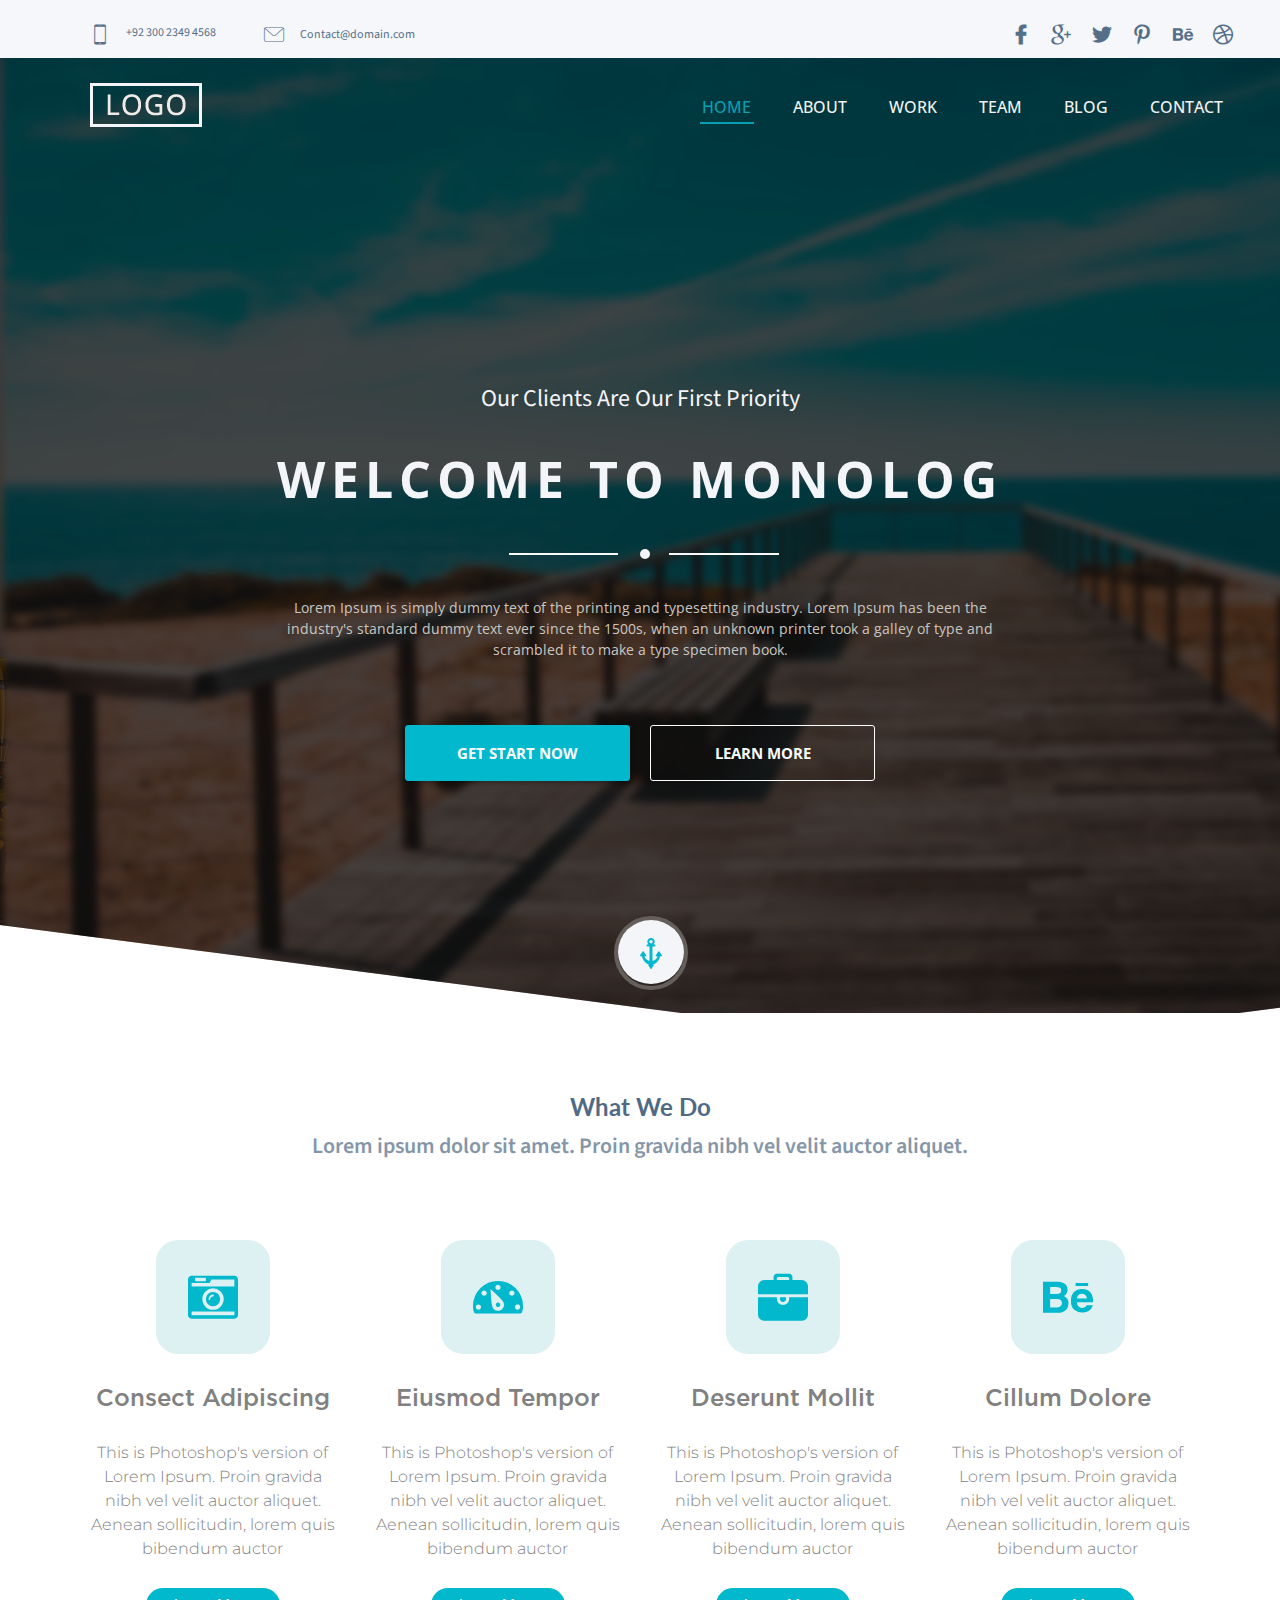
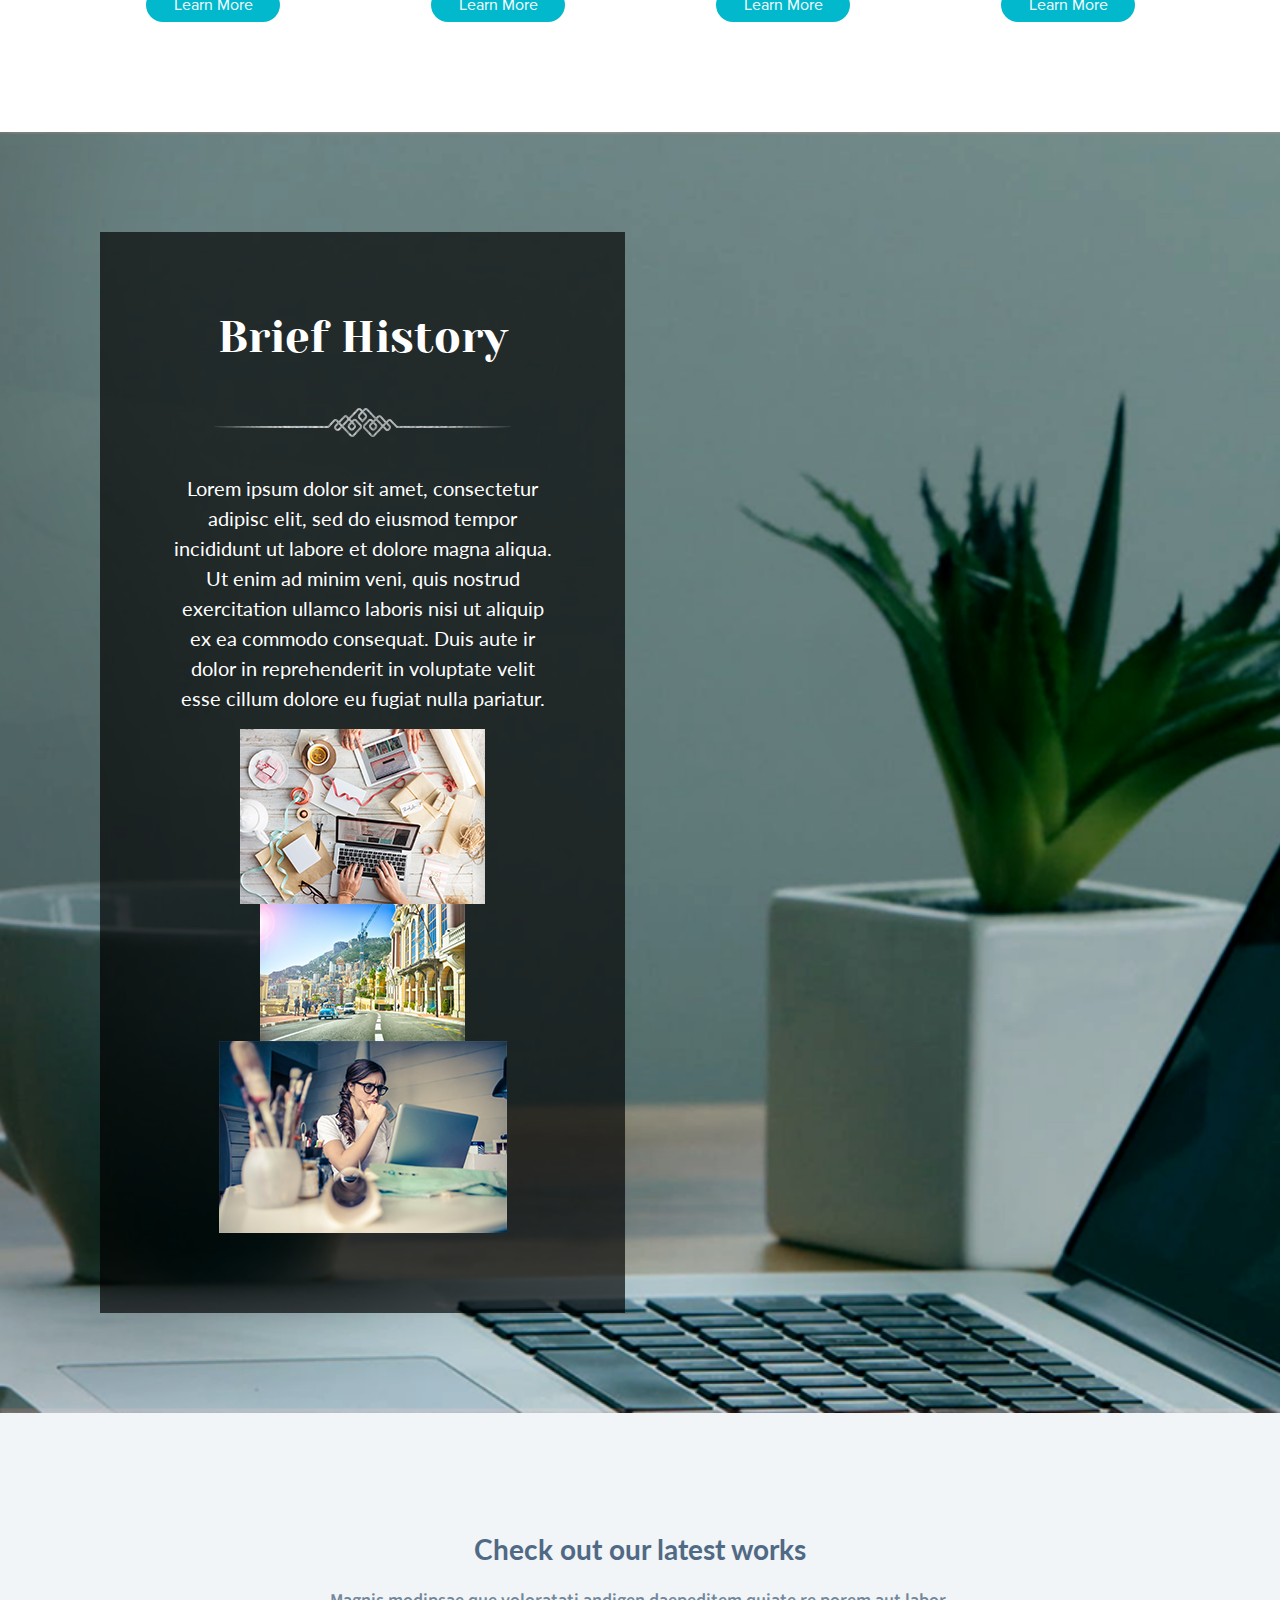
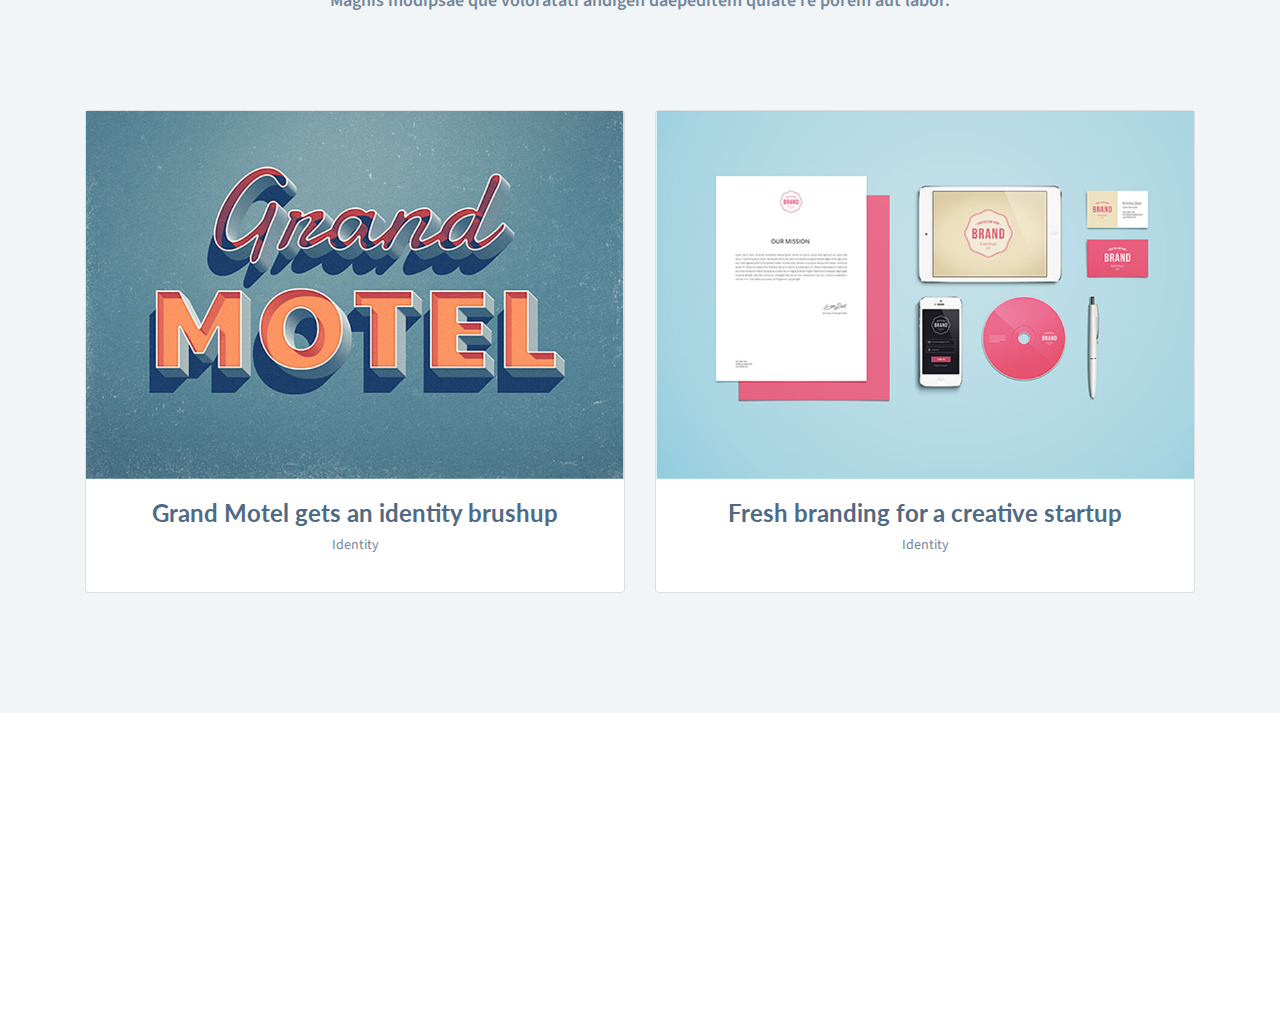
==== Professional-Four/index.html @ 6002b114 "Update Added index file structer" ====
﻿<!doctype html>
<html lang="en">
<head>
    <!-- Required meta tags -->
    <meta charset="utf-8">
    <meta name="viewport" content="width=device-width, initial-scale=1, shrink-to-fit=no">
    <link href="https://fonts.googleapis.com/css?family=Lato:300,400,700,900|Montserrat:300,400,500,600,700,800,900|Open+Sans:400,600,700,800|Source+Sans+Pro:300,400,600,700,900" rel="stylesheet">
    <link href="assets/fontawesome-free-5.6.1-web/css/all.min.css" rel="stylesheet" />
    <link href="assets/Bootstrap4/css/bootstrap.css" rel="stylesheet" />
    <link href="assets/Bootstrap4/css/animate.css" rel="stylesheet" />
    <link href="assets/Bootstrap4/css/owl.carousel.min.css" rel="stylesheet" />
    <link href="assets/Bootstrap4/css/owl.theme.default.min.css" rel="stylesheet" />
    <link href="assets/Bootstrap4/LightBox/dist/css/lightbox.css" rel="stylesheet" />
    <link href="assets/Bootstrap4/css/jquery-ui.css" rel="stylesheet" />
    <link href="assets/Bootstrap4/css/floating.labels.min.css" rel="stylesheet" />
    <link href="assets/font/flaticon.css" rel="stylesheet" />
    <link href="assets/Bootstrap4/css/styles.css" rel="stylesheet" />
    <title>Professional Theme | Four</title>
</head>
<body>
    <section id="top-nav">
        <div class="row justify-content-center">
            <div class="col-lg-4 d-flex">
                <div class="media">
                    <i class="flaticon-smartphone-call mr-3"></i>
                    <div class="media-body">
                        <p class="phone-number-text mt-1">
                            +92 300 2349 4568
                        </p>
                    </div>
                </div>
                <div class="media ml-5">
                    <i class="flaticon-mail mr-3 "></i>
                    <div class="media-body">
                        <p class="email-text mt-6">
                            <a href="mailto:contact@domain.com" class="mail-style">Contact@domain.com</a>
                        </p>
                    </div>
                </div>
                <!--<p class="welcome-text">Welcome to <span class="masjid-text">Masjid</span> ! A Name Of Trust</p>-->
            </div>
            <div class="col-lg-8 ml-auto">
                <div class="row">
                    <div class="col-lg-4 offset-lg-8">
                        <div>
                            <i class="flaticon-facebook-logo mr-2"></i>
                            <i class="flaticon-google-plus-logo ml-2"></i>
                            <i class="flaticon-twitter-logo-silhouette ml-3"></i>
                            <i class="flaticon-pinterest-logo ml-3"></i>
                            <i class="flaticon-behance-logo ml-3"></i>
                            <i class="flaticon-dribbble-logo ml-3"></i>
                        </div>
                    </div>
                </div>
            </div>
        </div>
    </section>
    <section id="home" style="background-image: url('assets/Images/main-banner.png');">
        <div class="borders left-border"></div>
        <div class="borders right-border"></div>
        <nav class="navbar navbar-expand-lg ">
            <div class="container-fluid nav-padding">
                <a class="navbar-brand" href="index.html">
                    <img src="assets/Images/logo.png" class="img-fluid media-logo-width" />
                </a>
                <button class="navbar-toggler" type="button" data-toggle="collapse"
                        data-target="#navbarSupportedContent" aria-controls="navbarSupportedContent" aria-expanded="false"
                        aria-label="Toggle navigation">
                    <span class="navbar-toggler-icon"></span>
                </button>
                <div class="collapse navbar-collapse" id="navbarSupportedContent">
                    <ul class="navbar-nav ml-auto text-center ">
                        <li class="nav-item active">
                            <a class="nav-link" href="#">Home <span class="sr-only">(current)</span></a>
                        </li>
                        <li class="nav-item">
                            <a class="nav-link scroll" href="#about">About</a>
                        </li>
                        <li class="nav-item">
                            <a class="nav-link scroll" href="#work">Work</a>
                        </li>
                        <li class="nav-item">
                            <a class="nav-link scroll" href="#team">Team</a>
                        </li>
                        <li class="nav-item">
                            <a class="nav-link scroll" href="#recent-news">Blog</a>
                        </li>
                        <li class="nav-item">
                            <a class="nav-link scroll" href="#contact">Contact</a>
                        </li>
                    </ul>
                </div>
            </div>
        </nav>
        <div class="content-setting">
            <div class="container">
                <div class="row">
                    <div class="col-md-8 offset-md-2 text-center">
                        <p class="main-banner-desc">Our Clients are our first Priority</p>
                        <h2 class="main-banner-text mt-32">WELCOME TO MONOLOG</h2>
                        <div class="main-after-before mt-44">
                            <p class="dot-bg-color">
                            </p>
                        </div>
                        <p class="text-below-main-heading  mt-88 ">
                            Lorem Ipsum is simply dummy text of the printing and typesetting industry. Lorem Ipsum has been the industry's standard dummy text ever since the 1500s, when an unknown printer took a galley of type and scrambled it to make a type specimen book.
                        </p>
                        <div class="mt-65">
                            <a href="#about" class="btn btn-start">Get Start Now</a>
                            <a href="" class="btn btn-learn ml-3">Learn More</a>
                        </div>
                        <div class="icon-position-relative">
                            <div class="outer-circle">
                                <a href="#">
                                </a>
                                <div class="icon-bg-color">
                                    <img src="assets/Images/arrow-icon.png" class="img-fluid" />
                                </div>
                            </div>
                        </div>
                    </div>
                </div>
            </div>
        </div>
    </section>
    <section id="what">
        <div class="container">
            <div class="row">
                <div class="col-md-8 offset-md-2 text-center mt-80">
                    <h2 class="what-text">What we do</h2>
                    <p class="what-text-do-desc">
                        Lorem ipsum dolor sit amet. Proin gravida nibh vel velit auctor aliquet.
                    </p>
                </div>
            </div>
            <div class="row mt-81">
                <div class="col-md-3 text-center">
                    <i class="flaticon-camera-retro"></i>
                    <h2 class="heading-text mt-50">Consect Adipiscing</h2>
                    <p class="what-text-desc comments-space mt-27">
                        This is Photoshop's version  of Lorem Ipsum. Proin gravida nibh vel velit auctor aliquet. Aenean sollicitudin, lorem quis bibendum auctor.
                        This is Photoshop's version  of Lorem Ipsum. Proin gravida nibh vel velit auctor aliquet. Aenean sollicitudin, lorem quis bibendum auctor.
                    </p>
                    <!--<div class="text-center mt-27">
                        <a href="#" class="btn btn-more">Learn More</a>
                    </div>-->
                </div>
                <div class="col-md-3 text-center">
                    <i class="flaticon-speed"></i>
                    <h2 class="heading-text mt-50">Eiusmod Tempor</h2>
                    <p class="what-text-desc comments-space mt-27">
                        This is Photoshop's version  of Lorem Ipsum. Proin gravida nibh vel velit auctor aliquet. Aenean sollicitudin, lorem quis bibendum auctor.
                        This is Photoshop's version  of Lorem Ipsum. Proin gravida nibh vel velit auctor aliquet. Aenean sollicitudin, lorem quis bibendum auctor.
                    </p>
                </div>
                <div class="col-md-3 text-center">
                    <i class="flaticon-brifcase"></i>
                    <h2 class="heading-text mt-50">Deserunt Mollit</h2>
                    <p class="what-text-desc comments-space mt-27">
                        This is Photoshop's version  of Lorem Ipsum. Proin gravida nibh vel velit auctor aliquet. Aenean sollicitudin, lorem quis bibendum auctor.
                        This is Photoshop's version  of Lorem Ipsum. Proin gravida nibh vel velit auctor aliquet. Aenean sollicitudin, lorem quis bibendum auctor.
                    </p>
                </div>
                <div class="col-md-3 text-center">
                    <i class="flaticon-behance-logo"></i>
                    <h2 class="heading-text mt-50">Cillum Dolore</h2>
                    <p class="what-text-desc comments-space mt-27">
                        This is Photoshop's version  of Lorem Ipsum. Proin gravida nibh vel velit auctor aliquet. Aenean sollicitudin, lorem quis bibendum auctor.
                        This is Photoshop's version  of Lorem Ipsum. Proin gravida nibh vel velit auctor aliquet. Aenean sollicitudin, lorem quis bibendum auctor.
                    </p>
                </div>
            </div>
        </div>
    </section>
    <section id="history" class="mt-110" style="background-image: url('assets/Images/intro-banner.png');">
        <div class="row">
            <div class="col-md-6 ">
                <div class="history-bg-color">
                    <h2 class="brief-text">Brief History</h2>
                    <img src="assets/Images/spearter.png" class="mt-36" />
                    <p class="brief-desc mt-36">
                        Lorem ipsum dolor sit amet, consectetur adipisc elit, sed do eiusmod tempor incididunt ut labore et dolore magna aliqua. Ut enim ad minim veni, quis nostrud exercitation ullamco laboris nisi ut aliquip ex ea commodo consequat. Duis aute ir dolor in reprehenderit in voluptate velit esse cillum dolore eu fugiat nulla pariatur.
                    </p>
                    <div>
                        <div>
                            <img src="assets/Images/history/h1.png" class="img-fluid" />
                        </div>
                        <div>
                            <img src="assets/Images/history/h2.png" class="img-fluid" />
                        </div>
                        <div>
                            <img src="assets/Images/history/h3.png" class="img-fluid" />
                        </div>
                    </div>
                </div>
            </div>
            <div class="col-md-6"></div>
        </div>
    </section>
    <section id="work">
        <div class="container">
            <div class="row">
                <div class="col-md-8 offset-md-2 text-center">
                    <h2 class="work-text">Check out our latest works</h2>
                    <p class="work-desc mt-20">
                        Magnis modipsae que voloratati andigen daepeditem quiate re porem aut labor.
                    </p>
                </div>
            </div>
            <div class="row mt-80">
                <div class="col-md-6 ">
                    <div class="card">
                        <img src="assets/Images/work-1.png" class="img-fluid" />
                        <div class="card-body text-center">
                            <h4 class="work-heading">Grand Motel gets an identity brushup</h4>
                            <p class="identity-text">Identity</p>
                        </div>
                    </div>
                </div>
                <div class="col-md-6">
                    <div class="card">
                        <img src="assets/Images/work-2.png" class="img-fluid" />
                        <div class="card-body text-center">
                            <h4 class="work-heading">Fresh branding for a creative startup</h4>
                            <p class="identity-text">Identity</p>
                        </div>
                    </div>
                </div>
            </div>
        </div>
    </section>
    <section class="mt-300"></section>
    <!------------------- JQuery Files Section ------------------->
    <script src="assets/Bootstrap4/js/jquery.slim.min.js"></script>
    <script src="assets/Bootstrap4/js/poper.min.js"></script>
    <script src="assets/Bootstrap4/js/bootstrap.min.js"></script>
    <script src="assets/Bootstrap4/js/owl.carousel.min.js"></script>
    <script src="assets/Bootstrap4/LightBox/dist/js/lightbox.min.js"></script>
    <script src="assets/Bootstrap4/js/loadMoreResults.js"></script>
    <script src="assets/Bootstrap4/js/jquery-ui.js"></script>
    <script src="assets/Bootstrap4/js/smoothscroll.js"></script>
    <script src="assets/Bootstrap4/js/scrollinToview.js"></script>
    <script src="assets/Bootstrap4/js/wow.min.js"></script>
    <script src="assets/Bootstrap4/js/floating.labels.min.js"></script>
    <script src="assets/Bootstrap4/js/script.js"></script>
    <script type="text/javascript">new WOW().init();</script>
</body>
</html>
---- Professional-Four/assets/Bootstrap4/css/floating.labels.min.css ----
.floating-input,
.floating-input:focus{-webkit-appearance:none!important;-moz-appearance:none!important;outline:0!important}
.floating-label{opacity:.7;-webkit-transition:all .2s ease;-moz-transition:all .2s ease;-ms-transition:all .2s ease;-o-transition:all .2s ease;transition:all .2s ease}
.floating-label-on{font-size:.75rem;opacity:1;transform:translate3d(0,-100%,0);-webkit-transition:all .2s ease;-moz-transition:all .2s ease;-ms-transition:all .2s ease;-o-transition:all .2s ease;transition:all .2s ease}
.floating-label-primary{color:#000000}
.floating-label-secondary{color:#383d41}
.floating-label-success{color:#155724}
.floating-label-danger{color:#721c24}
.floating-label-warning{color:#856404}
.floating-label-info{color:#0c5460}
.floating-label-light{color:#818182}
.floating-label-dark{color:#1b1e21}
.floating-input{transition:border-bottom .1s ease;box-shadow:none!important;-moz-box-shadow:none!important;-webkit-box-shadow:none!important;border:none!important;-webkit-border-radius:unset!important;-moz-border-radius:unset!important;border-radius:unset!important;border-bottom:2px solid #000000!important}
.floating-input:focus{box-shadow:none!important;-moz-box-shadow:none!important;-webkit-box-shadow:none!important;border:none!important}
.floating-input-primary:focus{border-bottom:2px solid #06dadd!important}
.floating-input-secondary:focus{border-bottom:1px solid #383d41!important}
.floating-input-success:focus{border-bottom:1px solid #155724!important}
.floating-input-danger:focus{border-bottom:1px solid #721c24!important}
.floating-input-warning:focus{border-bottom:1px solid #856404!important}
.floating-input-info:focus{border-bottom:1px solid #0c5460!important}
.floating-input-light:focus{border-bottom:1px solid #818182!important}
.floating-input-dark:focus{border-bottom:1px solid #1b1e21!important}
---- Professional-Four/assets/font/flaticon.css ----
/*
  	Flaticon icon font: Flaticon
  	Creation date: 15/04/2019 15:08
  	*/

@font-face {
  font-family: "Flaticon";
  src: url("./Flaticon.eot");
  src: url("./Flaticon.eot?#iefix") format("embedded-opentype"),
       url("./Flaticon.woff2") format("woff2"),
       url("./Flaticon.woff") format("woff"),
       url("./Flaticon.ttf") format("truetype"),
       url("./Flaticon.svg#Flaticon") format("svg");
  font-weight: normal;
  font-style: normal;
}

@media screen and (-webkit-min-device-pixel-ratio:0) {
  @font-face {
    font-family: "Flaticon";
    src: url("./Flaticon.svg#Flaticon") format("svg");
  }
}

[class^="flaticon-"]:before, [class*=" flaticon-"]:before,
[class^="flaticon-"]:after, [class*=" flaticon-"]:after {   
  font-family: Flaticon;
        font-size: 20px;
font-style: normal;
margin-left: 20px;
}

.flaticon-facebook-logo-button:before { content: "\f100"; }
.flaticon-twitter:before { content: "\f101"; }
.flaticon-heart:before { content: "\f102"; }
.flaticon-bird:before { content: "\f103"; }
.flaticon-pencil:before { content: "\f104"; }
.flaticon-megaphone:before { content: "\f105"; }
.flaticon-up-arrow:before { content: "\f106"; }
.flaticon-pinterest-logotype-circle:before { content: "\f107"; }
.flaticon-maps-and-flags:before { content: "\f108"; }
.flaticon-smartphone-call:before { content: "\f109"; }
.flaticon-mail:before { content: "\f10a"; }
.flaticon-facebook-logo:before { content: "\f10b"; }
.flaticon-google-plus-logo:before { content: "\f10c"; }
.flaticon-twitter-logo-silhouette:before { content: "\f10d"; }
.flaticon-pinterest-logo:before { content: "\f10e"; }
.flaticon-behance-logo:before { content: "\f10f"; }
.flaticon-dribbble-logo:before { content: "\f110"; }
.flaticon-scroll-arrow-to-left:before { content: "\f111"; }
.flaticon-scroll-arrow-to-right:before { content: "\f112"; }
.flaticon-camera-retro:before { content: "\f113"; }
.flaticon-speed:before { content: "\f114"; }
.flaticon-brifcase:before { content: "\f115"; }
.flaticon-twitter-logo-button:before { content: "\f116"; }
.flaticon-linkedin:before { content: "\f117"; }
.flaticon-vimeo:before { content: "\f118"; }
.flaticon-dribbble-logo-1:before { content: "\f119"; }
.flaticon-envelope:before { content: "\f11a"; }
.flaticon-google-plus-social-logotype:before { content: "\f11b"; }
---- Professional-Four/assets/Bootstrap4/css/styles.css ----
﻿/*================================= 
        Font-Family's Start
  =================================*/
@font-face {
    font-family: 'gotham-pro-medium';
    src: url('../../Fonts/gotham-pro-medium.otf') format('opentype');
}

@font-face {
    font-family: 'ProximaNova-Regular';
    src: url('../../Fonts/ProximaNova-Regular.otf') format('opentype');
}

@font-face {
    font-family: 'YesevaOne-Regular_v2';
    src: url('../../Fonts/YesevaOne-Regular_v2.otf') format('opentype');
}
/*
font-family: 'Source Sans Pro', sans-serif;
font-family: 'Open Sans', sans-serif;
font-family: 'Lato', sans-serif;
font-family: 'Montserrat', sans-serif;
*/
/*================================= 
        Font-Family's End
  =================================*/

html, body {
    margin: 0px;
    padding: 0px;
    overflow-x: hidden;
    -webkit-font-smoothing: antialiased;
    -moz-osx-font-smoothing: grayscale;
    scroll-behavior: smooth;
}

/*================================= 
        Top Section Styling
  =================================*/
#top-nav {
    background: #f5f7fa;
    padding: 20px 36px 0px 90px;
}

.welcome-text {
    color: #ffffff;
    font-size: 15px;
    font-weight: 400;
    font-family: 'Roboto', sans-serif;
}

.masjid-text {
    font-weight: bold;
}


.mail-style {
    color: #566f89;
    text-decoration: none;
}

    .mail-style:hover {
        color: #566f89;
        text-decoration: none;
    }

.email-text {
    color: #566f89;
    font-size: 12px;
    font-weight: 400;
    margin-bottom: 0;
    font-family: 'Source Sans Pro', sans-serif;
}

.phone-number-text {
    color: #566f89;
    font-size: 12px;
    font-weight: 400;
    font-family: 'Source Sans Pro', sans-serif;
}

#top-nav [class^="flaticon-"]:before, [class*=" flaticon-"]:before, [class^="flaticon-"]:after, [class*=" flaticon-"]:after {
    margin-left: 0;
    color: #566f89;
}

/*================================= 
    Navbar Section Styling
  =================================*/
.full-bg-banner {
    background-size: cover;
    background-position: center;
    background-repeat: no-repeat;
}




#home .nav-bg-color {
    background-color: transparent;
}

.sleep {
    padding: 15px 100px 15px 100px;
    transition: all .4s ease-in-out;
}

.nav-setting-on-scroll {
    padding: 0px 20px !important;
}

.easy-nav-on-scroll {
    margin-top: 0;
    transition: all 0.6s ease-in-out;
}

#home .nav-item {
    padding: 0 8px 0 8px;
    position: relative;
}

#my-nav-brand .navbar-brand {
    display: inline;
    margin-right: 0;
}

.nav-bg-color {
    background: #506a85 !important;
}

.nav-trans {
    transition: padding 400ms linear;
}

.fixed-top {
    transition: all .5s ease-in-out;
}

#home .navbar {
    padding: 0 0 17px 0;
}

#home .nav-padding {
    padding: 20px 36px 0px 90px;
}

#home .active .nav-link {
    position: relative;
    color: #079fb1 !important;
    text-transform: uppercase;
    font-size: 16px;
    font-weight: bold;
    font-family: 'Open Sans', sans-serif;
}

    #home .active .nav-link::after {
        content: '';
        position: absolute;
        background: #079fb1;
        height: 2px;
        bottom: 0;
        left: 11px;
        width: 72%;
    }

#home .navbar-nav .nav-link {
    color: #f2f2f2;
    font-size: 16px;
    padding: 8px 13px 5px 13px;
    text-transform: uppercase;
    font-weight: 500;
    font-family: 'Open Sans', sans-serif;
}

.banner-padding-top {
    padding: 80px 0;
}



#home .main-bg-banner {
    position: relative;
    padding: 0px 0;
    background-size: cover;
    background-position: center;
    background-repeat: no-repeat;
}

#home .content-setting {
    padding: 232px 0;
}

#home .main-banner-desc {
    font-size: 24px;
    color: #f4f5f9;
    font-weight: 400;
    text-transform: capitalize;
    font-family: 'Source Sans Pro', sans-serif;
}

#home .main-banner-text {
    letter-spacing: 6px;
    font-size: 50px;
    color: #f4f5f9;
    text-align: center;
    text-transform: uppercase;
    font-weight: bold;
    font-family: 'Open Sans', sans-serif;
}

#home .w-54 {
    width: 54%;
}

#home .ml-pera-text {
    margin-left: 22.5%;
}

#home .text-below-main-heading {
    font-size: 14px;
    color: #cbc6c0;
    font-weight: 400;
    font-family: 'Open Sans', sans-serif;
}

#home .dot-bg-color {
    position: absolute;
    width: 10px;
    height: 10px;
    left: 50%;
    top: -4px;
    border-radius: 50%;
    background: #f4f5f9;
}

#home .main-after-before {
    position: relative;
}

    #home .main-after-before::before {
        content: '';
        position: absolute;
        width: 15%;
        height: 2px;
        left: 32%;
        background: #f9f9f9;
    }

    #home .main-after-before::after {
        content: '';
        position: absolute;
        width: 15%;
        height: 2px;
        right: 31%;
        background: #f9f9f9;
    }




.btn-start {
    width: 225px;
    height: 56px;
    font-size: 15px;
    line-height: 42px;
    border-radius: 3px;
    color: #fafcfe;
    font-weight: bold;
    background: transparent;
    text-transform: uppercase;
    border: 1px solid #02b8cd;
    background-color: #02b8cd;
    font-family: 'Open Sans', sans-serif;
    box-shadow: 0px 2px 4.75px 0.25px rgba(0, 0, 0, 0.25);
}

    .btn-start:hover {
        text-decoration: none;
        color: #fafcfe;
    }

.btn-learn {
    width: 225px;
    height: 56px;
    font-size: 15px;
    line-height: 42px;
    border-radius: 3px;
    color: #fafcfe;
    font-weight: bold;
    border-width: 1px;
    border-color: rgb(255, 255, 255);
    border-style: solid;
    border-radius: 3px;
    text-transform: uppercase;
    font-family: 'Open Sans', sans-serif;
}

    .btn-learn:hover {
        text-decoration: none;
        color: #fafcfe;
    }




.scroll-text {
    font-size: 15px;
    color: #fafcfe;
    font-weight: bold;
    text-transform: uppercase;
    font-family: 'Raleway', sans-serif;
}

.link-style {
    text-decoration: none;
    color: #fafcfe;
}

    .link-style:hover {
        text-decoration: none;
        color: #fafcfe;
    }



#home .left-border {
    border-left-color: #ffffff !important;
    border-left-width: 1580px !important;
    border-top-width: 270px !important;
    left: 0;
}

#home .right-border {
    border-right-color: #ffffff !important;
    border-right-width: 1580px !important;
    border-top-width: 270px !important;
    right: 0;
}

#home .borders {
    background: none;
    border: 0 solid transparent;
    height: 0;
    position: absolute;
    top: 120%;
    width: 0;
}

#home .icon-position-relative {
    position: relative;
}

#home .outer-circle {
    top: 135px;
    left: 46.5%;
    position: absolute;
    width: 74px;
    height: 74px;
    border-radius: 50%;
    background: transparent;
    border: 4px solid #655f5c;
}

#home .icon-bg-color {
    width: 66px;
    height: 64px;
    padding: 18px;
    border-radius: 50%;
    background: #f4f5f9;
}

.navbar-toggler {
    border: 1px solid #fff;
}

/*================================= 
        What Section Styling
  =================================*/
.what-text {
    font-size: 24px;
    color: #506a85;
    font-weight: bold;
    text-transform: capitalize;
    font-family: 'Lato', sans-serif;
}

.what-text-do-desc {
    font-size: 22px;
    color: #8596a8;
    font-weight: 600;
    font-family: 'Source Sans Pro', sans-serif;
}

#what .heading-text {
    font-size: 24px;
    color: #828181;
    font-family: 'gotham-pro-medium';
}

#what .what-text-desc {
    font-size: 16px;
    color: #828181;
    font-weight: 300;
    font-family: 'Montserrat', sans-serif;
}

#what [class^="flaticon-"]:before, [class*=" flaticon-"]:before, [class^="flaticon-"]:after, [class*=" flaticon-"]:after {
    font-size: 50px;
    margin-left: 0px;
    background: #ddf0f2;
    padding: 32px;
    border-radius: 22px;
    color: #02b8cd;
}

#what .btn-more {
    width: 134px;
    height: 34px;
    color: #f6fcfd;
    background: #02b8cd;
    line-height: 20px;
    border-radius: 27px;
    font-family: 'ProximaNova-Regular';
}
/*================================= 
      History Section Styling
  =================================*/
#history {
    padding: 100px 100px;
    background-size: cover;
    background-position: center;
    background-repeat: no-repeat;
}

    #history .history-bg-color {
        text-align: center;
        background-color: rgba(0, 0, 0, 0.671);
        padding: 80px 70px;
    }




    #history .brief-text {
        font-size: 44px;
        color: #ffffff;
        font-family: 'YesevaOne-Regular_v2';
    }

    #history .brief-desc {
        font-size: 20px;
        color: #ffffff;
        font-weight: 400;
        font-family: 'Lato', sans-serif;
    }
/*================================= 
      Work Section Styling
  =================================*/
#work {
    padding: 120px 0;
    background: #f2f5f7;
}

    #work .work-text {
        font-size: 28px;
        color: #506a85;
        font-weight: bold;
        font-family: 'Lato', sans-serif;
    }

    #work .work-desc {
        font-size: 18px;
        color: #73879c;
        font-weight: 600;
        font-family: 'Source Sans Pro', sans-serif;
    }

    #work .work-heading {
        font-size: 24px;
        color: #506a85;
        font-weight: bold;
        font-family: 'Lato', sans-serif;
    }

    #work .identity-text {
        font-size: 14px;
        color: #73879c;
        font-weight: 400;
        font-family: 'Source Sans Pro', sans-serif;
    }


/*================================= 
          Read More Styling
  =================================*/
.comments-space {
    margin-bottom: 0;
    text-align: center;
}

.comments-spaces {
    text-align: justify;
}

.remaining-contents span {
    display: none;
}


/*=================== Custome Margins ===================*/
.mt--180 {
    margin-top: -180px;
}

.mt--375 {
    margin-top: -375px;
}

.mt--117 {
    margin-top: -117px;
}

.mt--100 {
    margin-top: -100px;
}

.mt--60 {
    margin-top: -60px;
}

.mt--55 {
    margin-top: -55px;
}

.mt--44 {
    margin-top: -44px;
}

.mt--9 {
    margin-top: -9px;
}

.mt-360 {
    margin-top: 360px;
}

.mt-300 {
    margin-top: 300px;
}

.mt-290 {
    margin-top: 290px;
}

.mt-280 {
    margin-top: 280px;
}

.mt-270 {
    margin-top: 270px;
}

.mt-260 {
    margin-top: 260px;
}

.mt-250 {
    margin-top: 250px;
}

.mt-240 {
    margin-top: 240px;
}

.mt-230 {
    margin-top: 230px;
}


.mt-200 {
    margin-top: 200px;
}

.mt-180 {
    margin-top: 180px;
}

.mt-170 {
    margin-top: 170px;
}

.mt-160 {
    margin-top: 160px;
}

.mt-150 {
    margin-top: 150px;
}

.mt-140 {
    margin-top: 140px;
}

.mt-130 {
    margin-top: 130px;
}

.mt-120 {
    margin-top: 120px;
}

.mt-115 {
    margin-top: 115px;
}

.mt-110 {
    margin-top: 110px;
}

.mt-108 {
    margin-top: 108px;
}

.mt-106 {
    margin-top: 106px;
}

.mt-105 {
    margin-top: 105px;
}

.mt-101 {
    margin-top: 101px;
}

.mt-100 {
    margin-top: 100px;
}

.mt-99 {
    margin-top: 99px;
}

.mt-98 {
    margin-top: 98px;
}

.mt-97 {
    margin-top: 97px;
}

.mt-96 {
    margin-top: 96px;
}

.mt-95 {
    margin-top: 95px;
}

.mt-94 {
    margin-top: 94px;
}

.mt-93 {
    margin-top: 93px;
}

.mt-92 {
    margin-top: 92px;
}

.mt-91 {
    margin-top: 91px;
}

.mt-90 {
    margin-top: 90px;
}

.mt-89 {
    margin-top: 89px;
}

.mt-88 {
    margin-top: 88px;
}

.mt-87 {
    margin-top: 87px;
}

.mt-86 {
    margin-top: 86px;
}

.mt-85 {
    margin-top: 85px;
}

.mt-84 {
    margin-top: 84px;
}

.mt-83 {
    margin-top: 83px;
}

.mt-82 {
    margin-top: 82px;
}

.mt-81 {
    margin-top: 81px;
}

.mt-80 {
    margin-top: 80px;
}

.mt-75 {
    margin-top: 75px;
}

.mt-74 {
    margin-top: 74px;
}

.mt-73 {
    margin-top: 73px;
}

.mt-70 {
    margin-top: 70px;
}

.mt-68 {
    margin-top: 68px;
}

.mt-65 {
    margin-top: 65px;
}

.mt-64 {
    margin-top: 64px;
}

.mt-63 {
    margin-top: 63px;
}

.mt-62 {
    margin-top: 62px;
}

.mt-61 {
    margin-top: 61px;
}

.mt-60 {
    margin-top: 60px;
}

.mt-55 {
    margin-top: 55px;
}

.mt-53 {
    margin-top: 53px;
}

.mt-50 {
    margin-top: 50px;
}

.mt-49 {
    margin-top: 49px;
}

.mt-48 {
    margin-top: 48px;
}

.mt-47 {
    margin-top: 47px;
}

.mt-46 {
    margin-top: 46px;
}

.mt-45 {
    margin-top: 45px;
}

.mt-44 {
    margin-top: 44px;
}

.mt-43 {
    margin-top: 43px;
}

.mt-42 {
    margin-top: 42px;
}

.mt-41 {
    margin-top: 41px;
}

.mt-40 {
    margin-top: 40px;
}

.mt-39 {
    margin-top: 39px;
}

.mt-38 {
    margin-top: 38px;
}

.mt-37 {
    margin-top: 37px;
}

.mt-36 {
    margin-top: 36px;
}

.mt-35 {
    margin-top: 35px;
}

.mt-34 {
    margin-top: 34px;
}

.mt-33 {
    margin-top: 32px;
}

.mt-32 {
    margin-top: 32px;
}

.mt-31 {
    margin-top: 31px;
}

.mt-30 {
    margin-top: 30px;
}

.mt-29 {
    margin-top: 29px;
}

.mt-28 {
    margin-top: 28px;
}

.mt-27 {
    margin-top: 27px;
}

.mt-26 {
    margin-top: 26px;
}

.mt-25 {
    margin-top: 25px;
}

.mt-21 {
    margin-top: 21px;
}

.mt-22 {
    margin-top: 22px;
}

.mt-23 {
    margin-top: 23px;
}

.mt-24 {
    margin-top: 24px;
}

.mt-20 {
    margin-top: 20px;
}

.mt-18 {
    margin-top: 18px;
}

.mt-16 {
    margin-top: 16px;
}

.mt-15 {
    margin-top: 15px;
}

.mt-10 {
    margin-top: 10px;
}

.mt-6 {
    margin-top: 6px;
}
/*=========== Margin Bottom ===========*/
.mb-100 {
    margin-bottom: 100px;
}

.mb-110 {
    margin-bottom: 110px;
}

.mb-160 {
    margin-bottom: 160px;
}

.b-50 {
    bottom: 50px;
}

.b-30 {
    bottom: 30px;
}
/*================ Margin-Left ===================*/


.ml--4 {
    margin-left: -4%;
}

.ml-77 {
    margin-left: 77%;
}

.ml-37 {
    margin-left: 37%;
}

.ml-24 {
    margin-left: 24%;
}

.ml-23 {
    margin-left: 23px;
}
/*================ Padding-Top ===================*/
.pt-120 {
    padding-top: 120px;
}

.pt-100 {
    padding-top: 100px;
}




/*======= Some Commen Styling ======*/

.email-style {
    text-decoration: none;
    color: #999999;
}

    .email-style:hover {
        text-decoration: none;
        color: #999999;
    }

button:focus {
    outline: none;
    outline: none;
}

.Btn_cont {
    position: absolute;
    left: 882px;
    top: 3192px;
    z-index: 264;
}

.btn-load-more {
    width: 153px;
    height: 45px;
    font-size: 16px;
    color: #ffffff;
    font-weight: bold;
    border-radius: 0;
    border: none;
    cursor: pointer;
    text-transform: capitalize;
    border-width: 2px;
    border-color: rgb(250, 252, 254);
    border-style: solid;
    border-radius: 3px;
    background: transparent;
    font-family: 'Open Sans', sans-serif;
}

.btn:focus {
    outline: none !important;
    box-shadow: none !important;
}

:focus {
    outline: -webkit-focus-ring-color auto 0px;
}

.btn:focus, .btn.focus {
    outline: 0;
    box-shadow: none !important;
}
/*------ Scrolling Css --------*/
/* width */
.containing .overlay::-webkit-scrollbar {
    width: 5px;
}

/* Track */
.containing .overlay::-webkit-scrollbar-track {
    box-shadow: inset 0 0 5px black;
    border-radius: 20px;
}

/* Handle */
.containing .overlay::-webkit-scrollbar-thumb {
    background: black;
    border-radius: 20px;
}

    /* Handle on hover */
    .containing .overlay::-webkit-scrollbar-thumb:hover {
        background: #000000;
    }
/*---------------------------*/
.list-styling {
    list-style: none;
}



/*================ Media Query ===============*/
@media screen and (max-width: 1500px) {
}

@media screen and (max-width: 1367px) {
}

@media screen and (max-width: 1024px) {
}

@media screen and (max-width: 900px) {
}

@media screen and (max-width: 800px) {
}

@media screen and (max-width: 768px) {
}

@media screen and (max-width: 414px) {
}

@media screen and (max-width: 411px) {
}

@media screen and (max-width: 375px) {
}

@media screen and (max-width: 360px) {
}


/*==================== Media Query For Land Scape Mode =====================*/
@media screen and (max-width:1370px ) and (orientation: landscape) {
}

@media screen and (max-width: 1024px) and (orientation: landscape) {
}

@media screen and (max-width: 823px) and (orientation: landscape) {
}

@media screen and (max-width: 740px) and (orientation: landscape) {
}

@media screen and (max-width: 736px) and (orientation: landscape) {
}

@media screen and (max-width: 731px) and (orientation: landscape) {
}

@media screen and (max-width: 667px) and (orientation: landscape) {
}

@media screen and (max-width: 640px) and (orientation: landscape) {
}
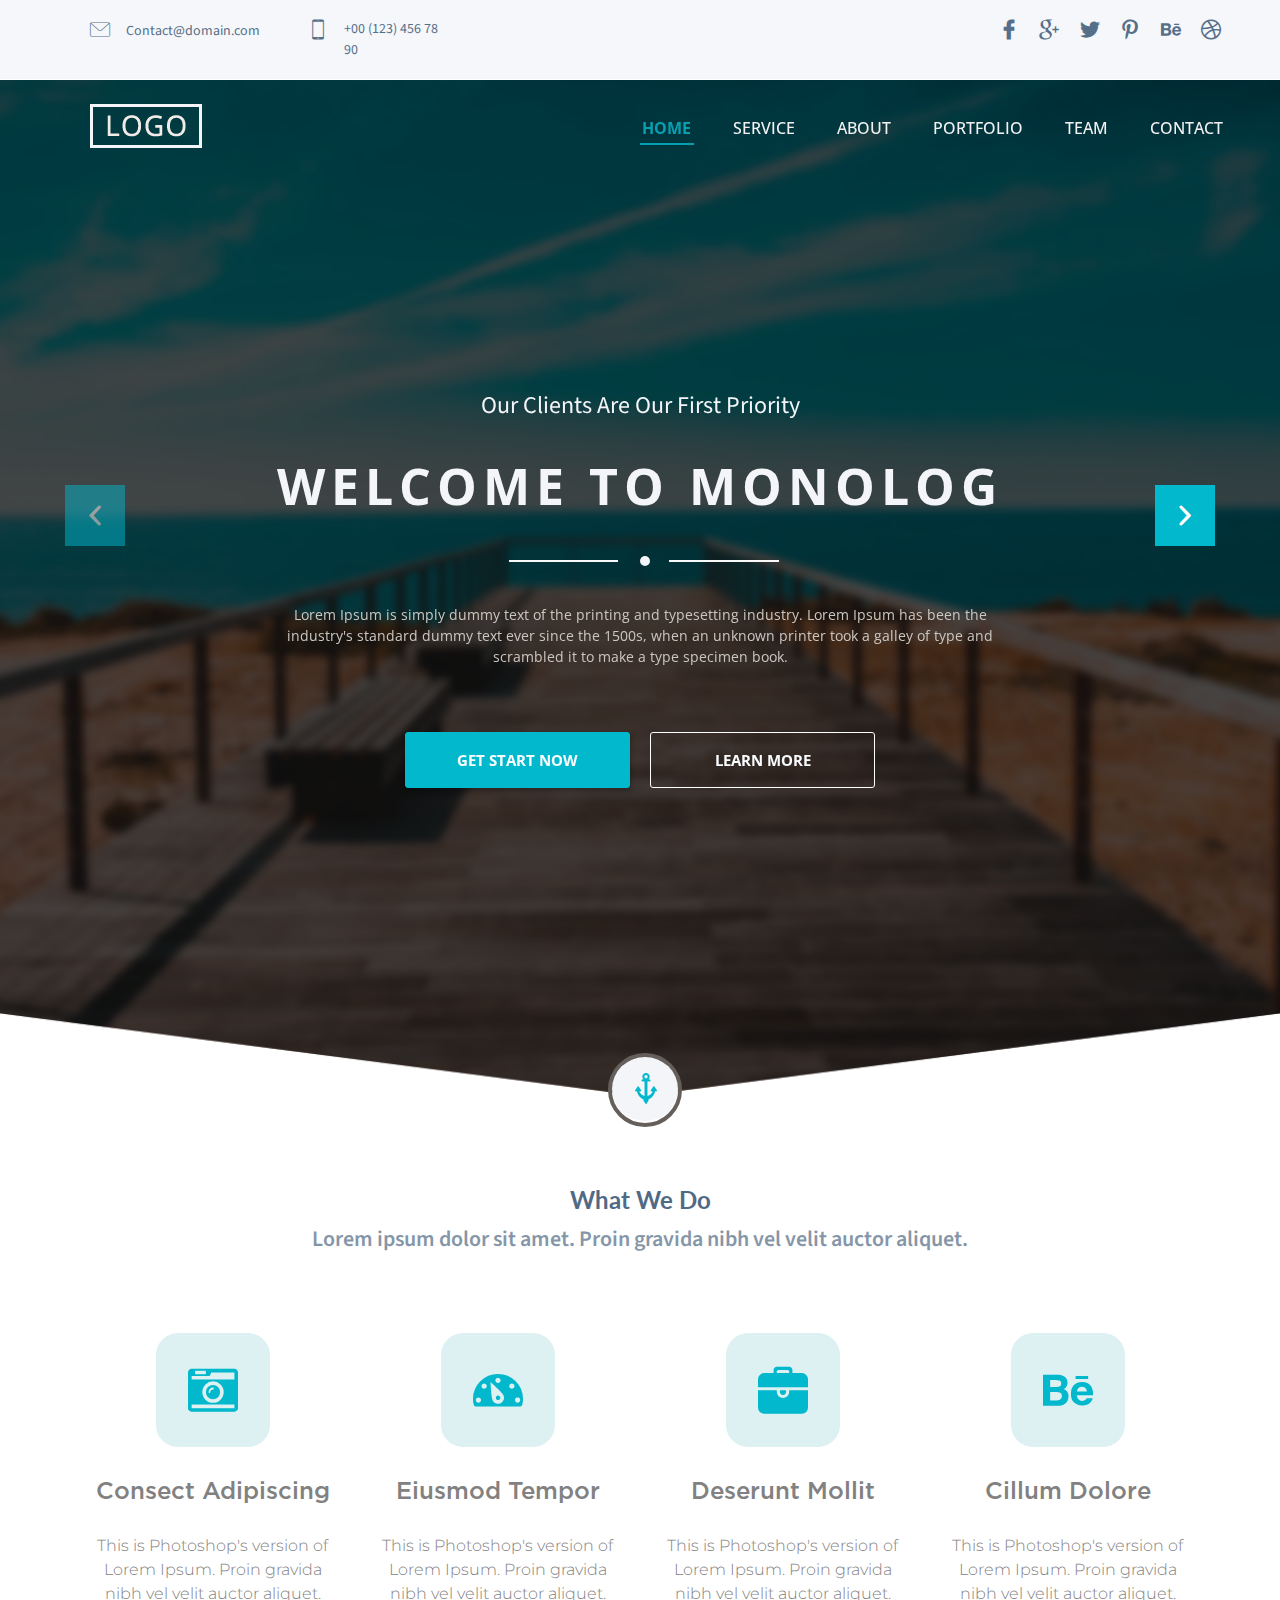
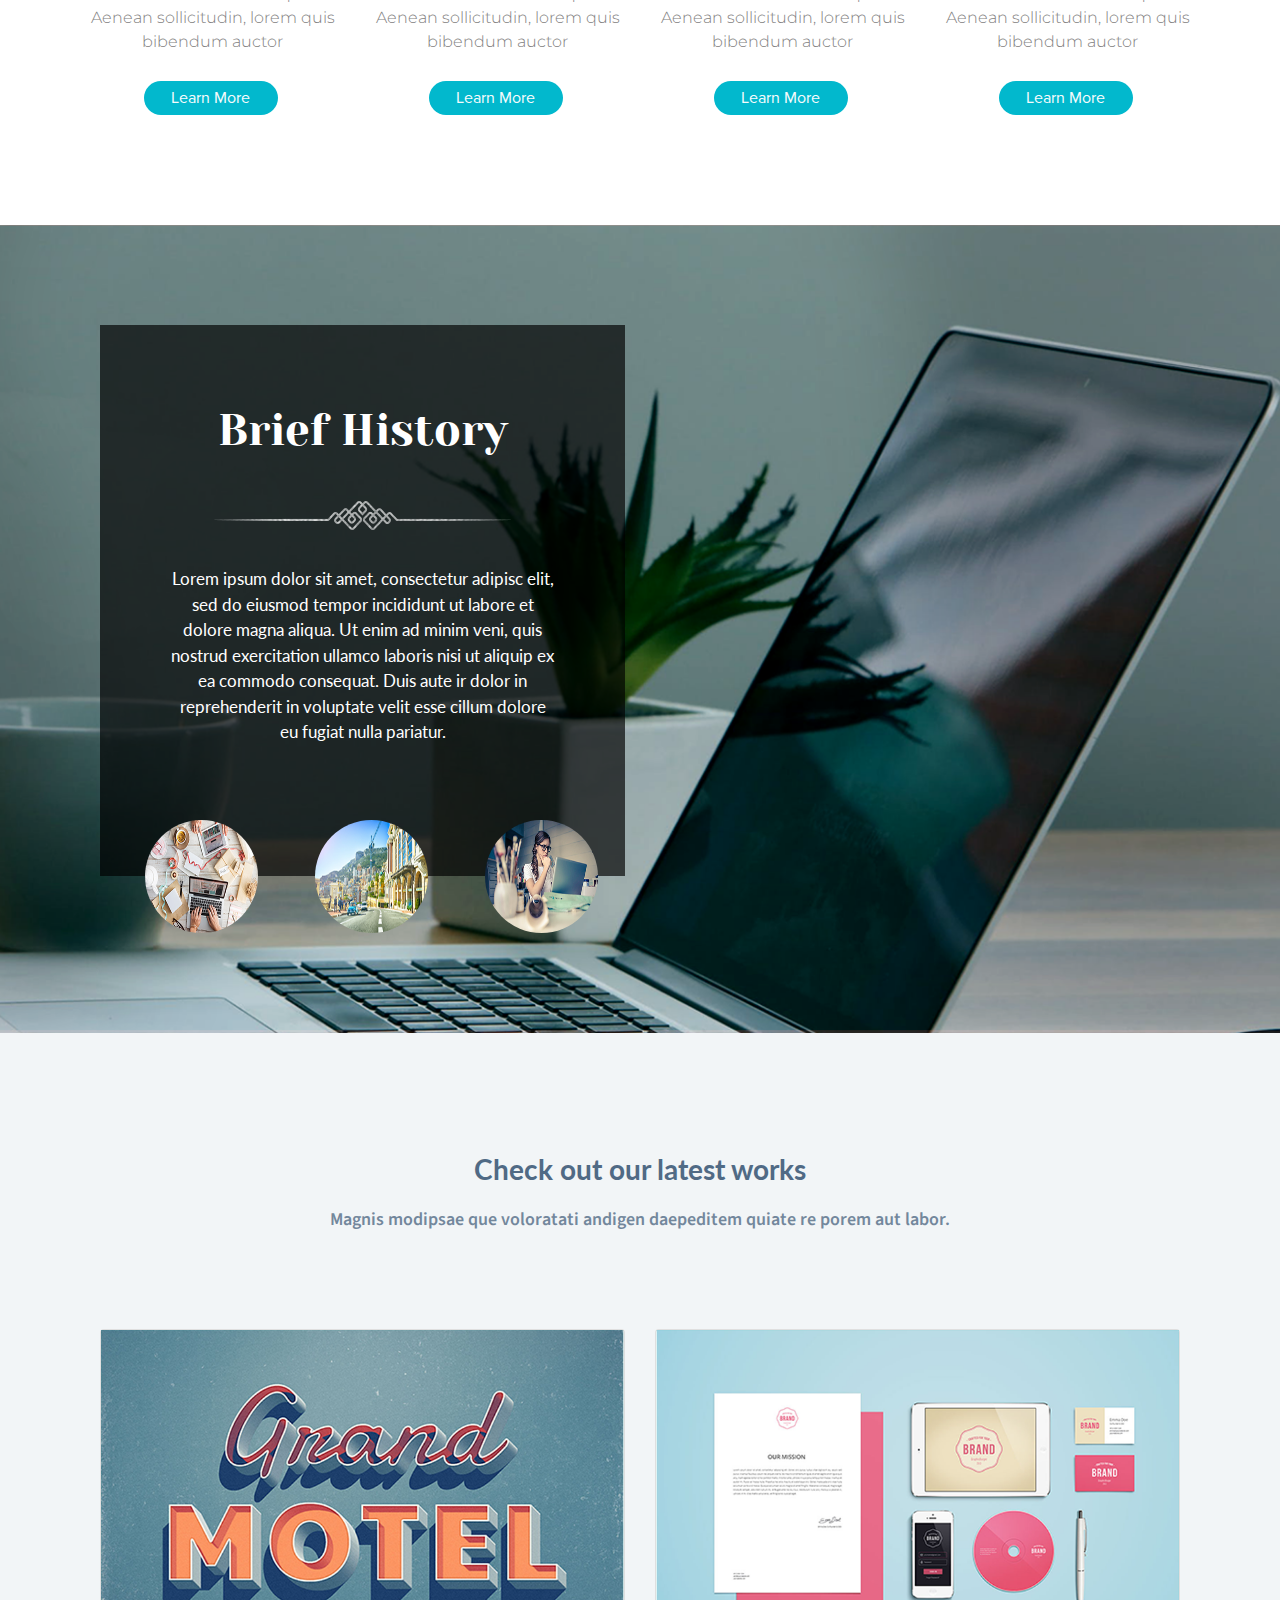
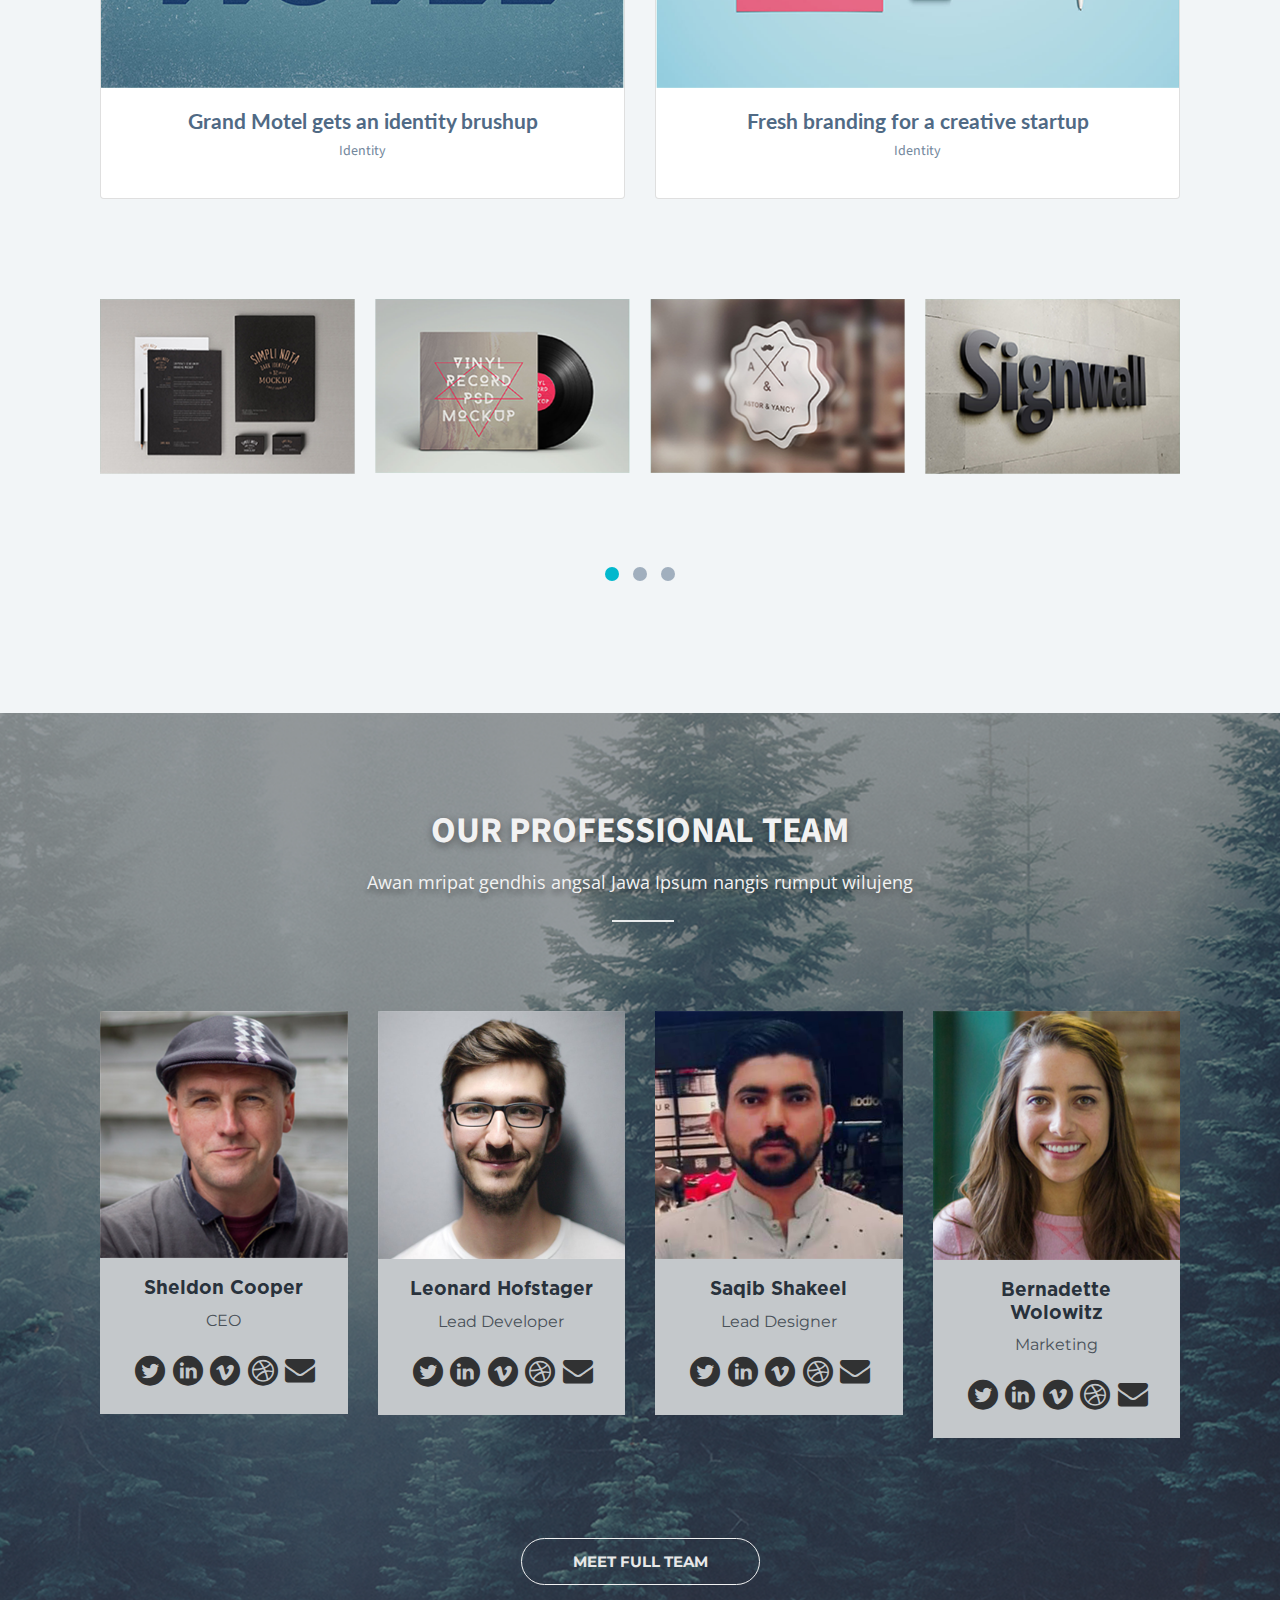
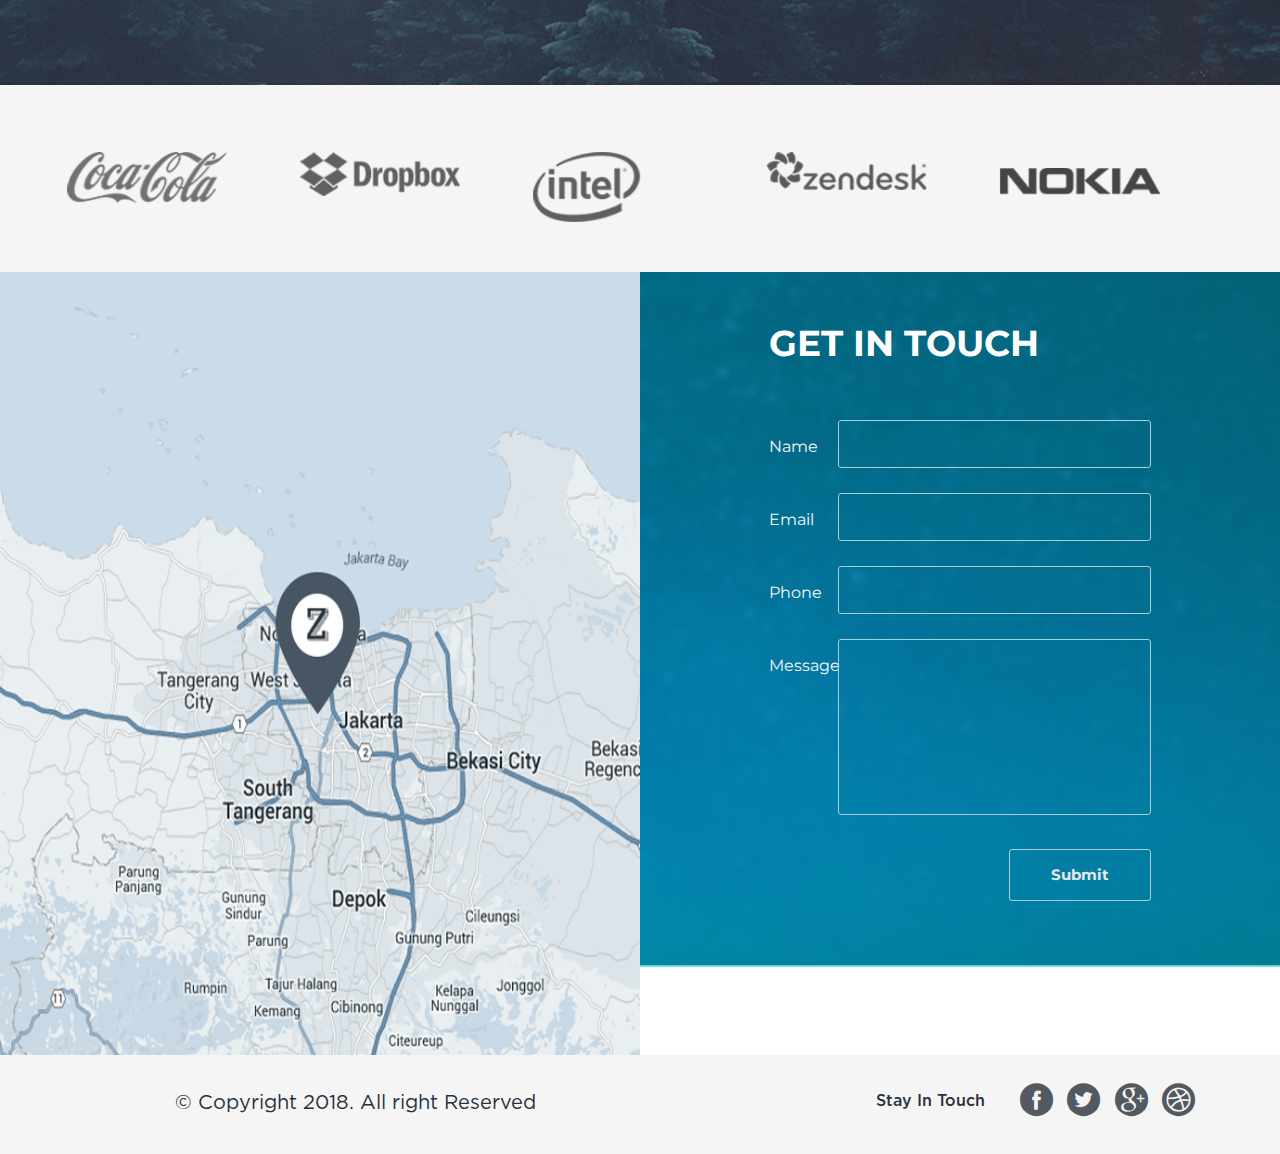
==== commit 4facb062: "Update the Structer of the index file" ====
--- a/Professional-Four/index.html
+++ b/Professional-Four/index.html
@@ -20,42 +20,36 @@
 <body>
     <section id="top-nav">
         <div class="row justify-content-center">
-            <div class="col-lg-4 d-flex">
-                <div class="media">
-                    <i class="flaticon-smartphone-call mr-3"></i>
-                    <div class="media-body">
-                        <p class="phone-number-text mt-1">
-                            +92 300 2349 4568
-                        </p>
-                    </div>
-                </div>
-                <div class="media ml-5">
+            <div class="col-lg-4 col-md-6 d-flex media-contact-ml">
+                <div class="media ">
                     <i class="flaticon-mail mr-3 "></i>
                     <div class="media-body">
                         <p class="email-text mt-6">
                             <a href="mailto:contact@domain.com" class="mail-style">Contact@domain.com</a>
                         </p>
                     </div>
-                </div>
-                <!--<p class="welcome-text">Welcome to <span class="masjid-text">Masjid</span> ! A Name Of Trust</p>-->
-            </div>
-            <div class="col-lg-8 ml-auto">
-                <div class="row">
-                    <div class="col-lg-4 offset-lg-8">
-                        <div>
-                            <i class="flaticon-facebook-logo mr-2"></i>
-                            <i class="flaticon-google-plus-logo ml-2"></i>
-                            <i class="flaticon-twitter-logo-silhouette ml-3"></i>
-                            <i class="flaticon-pinterest-logo ml-3"></i>
-                            <i class="flaticon-behance-logo ml-3"></i>
-                            <i class="flaticon-dribbble-logo ml-3"></i>
-                        </div>
-                    </div>
-                </div>
-            </div>
-        </div>
-    </section>
-    <section id="home" style="background-image: url('assets/Images/main-banner.png');">
+                </div> <div class="media ml-5">
+                    <i class="flaticon-smartphone-call mr-3"></i>
+                    <div class="media-body">
+                        <p class="phone-number-text mt-1">
+                            +00 (123) 456 78 90
+                        </p>
+                    </div>
+                </div>
+            </div>
+            <div class="col-lg-8 col-md-6">
+                <div class="text-right top-align">
+                    <a href="#" class="top-link-style mr-2"><i class="flaticon-facebook-logo "></i></a>
+                    <a href="#" class="top-link-style ml-2"><i class="flaticon-google-plus-logo "></i></a>
+                    <a href="#" class="top-link-style ml-3"><i class="flaticon-twitter-logo-silhouette "></i></a>
+                    <a href="#" class="top-link-style ml-3"><i class="flaticon-pinterest-logo "></i></a>
+                    <a href="#" class="top-link-style ml-3"><i class="flaticon-behance-logo "></i></a>
+                    <a href="#" class="top-link-style ml-3"><i class="flaticon-dribbble-logo "></i></a>
+                </div>
+            </div>
+        </div>
+    </section>
+    <section id="home">
         <div class="borders left-border"></div>
         <div class="borders right-border"></div>
         <nav class="navbar navbar-expand-lg ">
@@ -74,52 +68,110 @@
                             <a class="nav-link" href="#">Home <span class="sr-only">(current)</span></a>
                         </li>
                         <li class="nav-item">
-                            <a class="nav-link scroll" href="#about">About</a>
+                            <a class="nav-link scroll" href="#what">Service</a>
                         </li>
                         <li class="nav-item">
-                            <a class="nav-link scroll" href="#work">Work</a>
+                            <a class="nav-link scroll" href="#history">About</a>
+                        </li>
+                        <li class="nav-item">
+                            <a class="nav-link scroll" href="#work">Portfolio</a>
                         </li>
                         <li class="nav-item">
                             <a class="nav-link scroll" href="#team">Team</a>
                         </li>
                         <li class="nav-item">
-                            <a class="nav-link scroll" href="#recent-news">Blog</a>
-                        </li>
-                        <li class="nav-item">
                             <a class="nav-link scroll" href="#contact">Contact</a>
                         </li>
                     </ul>
                 </div>
             </div>
         </nav>
-        <div class="content-setting">
-            <div class="container">
-                <div class="row">
-                    <div class="col-md-8 offset-md-2 text-center">
-                        <p class="main-banner-desc">Our Clients are our first Priority</p>
-                        <h2 class="main-banner-text mt-32">WELCOME TO MONOLOG</h2>
-                        <div class="main-after-before mt-44">
-                            <p class="dot-bg-color">
-                            </p>
-                        </div>
-                        <p class="text-below-main-heading  mt-88 ">
-                            Lorem Ipsum is simply dummy text of the printing and typesetting industry. Lorem Ipsum has been the industry's standard dummy text ever since the 1500s, when an unknown printer took a galley of type and scrambled it to make a type specimen book.
-                        </p>
-                        <div class="mt-65">
-                            <a href="#about" class="btn btn-start">Get Start Now</a>
-                            <a href="" class="btn btn-learn ml-3">Learn More</a>
-                        </div>
-                        <div class="icon-position-relative">
-                            <div class="outer-circle">
-                                <a href="#">
-                                </a>
-                                <div class="icon-bg-color">
-                                    <img src="assets/Images/arrow-icon.png" class="img-fluid" />
+        <div id="owl-two" class="owl-carousel owl-theme mt--90">
+            <div>
+                <div class="some" style="background-image: url('assets/Images/main-banner.png');">
+                    <div class="content-setting">
+                        <div class="container">
+                            <div class="row">
+                                <div class="col-md-8 offset-md-2 text-center">
+                                    <p class="main-banner-desc">Our Clients are our first Priority</p>
+                                    <h2 class="main-banner-text mt-32">WELCOME TO MONOLOG</h2>
+                                    <div class="main-after-before mt-44">
+                                        <p class="dot-bg-color">
+                                        </p>
+                                    </div>
+                                    <p class="text-below-main-heading  mt-88 ">
+                                        Lorem Ipsum is simply dummy text of the printing and typesetting industry. Lorem Ipsum has been the industry's standard dummy text ever since the 1500s, when an unknown printer took a galley of type and scrambled it to make a type specimen book.
+                                    </p>
+                                    <div class="mt-65">
+                                        <a href="#about" class="btn btn-start">Get Start Now</a>
+                                        <a href="" class="btn btn-learn ml-3">Learn More</a>
+                                    </div>
                                 </div>
                             </div>
                         </div>
                     </div>
                 </div>
+            </div>
+            <div>
+                <div class="some" style="background-image: url('assets/Images/main-banner.png');">
+                    <div class="content-setting">
+                        <div class="container">
+                            <div class="row">
+                                <div class="col-md-8 offset-md-2 text-center">
+                                    <p class="main-banner-desc">Our Clients are our first Priority</p>
+                                    <h2 class="main-banner-text mt-32">WELCOME TO MONOLOG</h2>
+                                    <div class="main-after-before mt-44">
+                                        <p class="dot-bg-color">
+                                        </p>
+                                    </div>
+                                    <p class="text-below-main-heading  mt-88 ">
+                                        Lorem Ipsum is simply dummy text of the printing and typesetting industry. Lorem Ipsum has been the industry's standard dummy text ever since the 1500s, when an unknown printer took a galley of type and scrambled it to make a type specimen book.
+                                    </p>
+                                    <div class="mt-65">
+                                        <a href="#about" class="btn btn-start">Get Start Now</a>
+                                        <a href="" class="btn btn-learn ml-3">Learn More</a>
+                                    </div>
+                                </div>
+                            </div>
+                        </div>
+                    </div>
+                </div>
+            </div>
+            <div>
+                <div class="some" style="background-image: url('assets/Images/main-banner.png');">
+                    <div class="content-setting">
+                        <div class="container">
+                            <div class="row">
+                                <div class="col-md-8 offset-md-2 text-center">
+                                    <p class="main-banner-desc">Our Clients are our first Priority</p>
+                                    <h2 class="main-banner-text mt-32">WELCOME TO MONOLOG</h2>
+                                    <div class="main-after-before mt-44">
+                                        <p class="dot-bg-color">
+                                        </p>
+                                    </div>
+                                    <p class="text-below-main-heading  mt-88 ">
+                                        Lorem Ipsum is simply dummy text of the printing and typesetting industry. Lorem Ipsum has been the industry's standard dummy text ever since the 1500s, when an unknown printer took a galley of type and scrambled it to make a type specimen book.
+                                    </p>
+                                    <div class="mt-65">
+                                        <a href="#about" class="btn btn-start">Get Start Now</a>
+                                        <a href="" class="btn btn-learn ml-3">Learn More</a>
+                                    </div>
+                                </div>
+                            </div>
+                        </div>
+                    </div>
+                </div>
+            </div>
+        </div>
+        <div>
+            <div class="icon-position-relative">
+                <a href="#what" class="animated fadeIn infinite">
+                    <div class="outer-circle">
+                        <div class="icon-bg-color">
+                            <img src="assets/Images/arrow-icon.png" class="img-fluid" />
+                        </div>
+                    </div>
+                </a>
             </div>
         </div>
     </section>
@@ -134,18 +186,15 @@
                 </div>
             </div>
             <div class="row mt-81">
-                <div class="col-md-3 text-center">
+                <div class="col-lg-3 col-md-6 text-center media-do-mt">
                     <i class="flaticon-camera-retro"></i>
                     <h2 class="heading-text mt-50">Consect Adipiscing</h2>
                     <p class="what-text-desc comments-space mt-27">
                         This is Photoshop's version  of Lorem Ipsum. Proin gravida nibh vel velit auctor aliquet. Aenean sollicitudin, lorem quis bibendum auctor.
                         This is Photoshop's version  of Lorem Ipsum. Proin gravida nibh vel velit auctor aliquet. Aenean sollicitudin, lorem quis bibendum auctor.
                     </p>
-                    <!--<div class="text-center mt-27">
-                        <a href="#" class="btn btn-more">Learn More</a>
-                    </div>-->
-                </div>
-                <div class="col-md-3 text-center">
+                </div>
+                <div class="col-lg-3 col-md-6 text-center media-do-mt">
                     <i class="flaticon-speed"></i>
                     <h2 class="heading-text mt-50">Eiusmod Tempor</h2>
                     <p class="what-text-desc comments-space mt-27">
@@ -153,7 +202,7 @@
                         This is Photoshop's version  of Lorem Ipsum. Proin gravida nibh vel velit auctor aliquet. Aenean sollicitudin, lorem quis bibendum auctor.
                     </p>
                 </div>
-                <div class="col-md-3 text-center">
+                <div class="col-lg-3 col-md-6 text-center media-do-mt">
                     <i class="flaticon-brifcase"></i>
                     <h2 class="heading-text mt-50">Deserunt Mollit</h2>
                     <p class="what-text-desc comments-space mt-27">
@@ -161,7 +210,7 @@
                         This is Photoshop's version  of Lorem Ipsum. Proin gravida nibh vel velit auctor aliquet. Aenean sollicitudin, lorem quis bibendum auctor.
                     </p>
                 </div>
-                <div class="col-md-3 text-center">
+                <div class="col-lg-3 col-md-6 text-center media-do-mt">
                     <i class="flaticon-behance-logo"></i>
                     <h2 class="heading-text mt-50">Cillum Dolore</h2>
                     <p class="what-text-desc comments-space mt-27">
@@ -174,31 +223,37 @@
     </section>
     <section id="history" class="mt-110" style="background-image: url('assets/Images/intro-banner.png');">
         <div class="row">
-            <div class="col-md-6 ">
+            <div class="col-lg-6 ">
                 <div class="history-bg-color">
                     <h2 class="brief-text">Brief History</h2>
                     <img src="assets/Images/spearter.png" class="mt-36" />
                     <p class="brief-desc mt-36">
                         Lorem ipsum dolor sit amet, consectetur adipisc elit, sed do eiusmod tempor incididunt ut labore et dolore magna aliqua. Ut enim ad minim veni, quis nostrud exercitation ullamco laboris nisi ut aliquip ex ea commodo consequat. Duis aute ir dolor in reprehenderit in voluptate velit esse cillum dolore eu fugiat nulla pariatur.
                     </p>
-                    <div>
+                </div>
+                <div class="row images-setting">
+                    <div class="col-md-4 media-img-mt">
                         <div>
-                            <img src="assets/Images/history/h1.png" class="img-fluid" />
-                        </div>
+                            <img src="assets/Images/history/h1.png" class="img-fluid image-radius" />
+                        </div>
+                    </div>
+                    <div class="col-md-4 media-img-mt">
                         <div>
-                            <img src="assets/Images/history/h2.png" class="img-fluid" />
-                        </div>
+                            <img src="assets/Images/history/h2.png" class="img-fluid image-radius" />
+                        </div>
+                    </div>
+                    <div class="col-md-4 media-img-mt">
                         <div>
-                            <img src="assets/Images/history/h3.png" class="img-fluid" />
-                        </div>
-                    </div>
-                </div>
-            </div>
-            <div class="col-md-6"></div>
+                            <img src="assets/Images/history/h3.png" class="img-fluid image-radius" />
+                        </div>
+                    </div>
+                </div>
+            </div>
+            <div class="col-lg-6"></div>
         </div>
     </section>
     <section id="work">
-        <div class="container">
+        <div class="work-padding">
             <div class="row">
                 <div class="col-md-8 offset-md-2 text-center">
                     <h2 class="work-text">Check out our latest works</h2>
@@ -217,7 +272,7 @@
                         </div>
                     </div>
                 </div>
-                <div class="col-md-6">
+                <div class="col-md-6 media-work-mt">
                     <div class="card">
                         <img src="assets/Images/work-2.png" class="img-fluid" />
                         <div class="card-body text-center">
@@ -227,9 +282,270 @@
                     </div>
                 </div>
             </div>
-        </div>
-    </section>
-    <section class="mt-300"></section>
+            <div class="owl-carousel owl-theme mt-100">
+                <div>
+                    <img src="assets/Images/work/w1.png" class="img-fluid" />
+                </div>
+                <div>
+                    <img src="assets/Images/work/w2.png" class="img-fluid" />
+                </div>
+                <div>
+                    <img src="assets/Images/work/w3.png" class="img-fluid" />
+                </div>
+                <div>
+                    <img src="assets/Images/work/w4.png" class="img-fluid" />
+                </div>
+                <div>
+                    <img src="assets/Images/work/w1.png" class="img-fluid" />
+                </div>
+                <div>
+                    <img src="assets/Images/work/w2.png" class="img-fluid" />
+                </div>
+                <div>
+                    <img src="assets/Images/work/w3.png" class="img-fluid" />
+                </div>
+                <div>
+                    <img src="assets/Images/work/w4.png" class="img-fluid" />
+                </div>
+                <div>
+                    <img src="assets/Images/work/w1.png" class="img-fluid" />
+                </div>
+                <div>
+                    <img src="assets/Images/work/w2.png" class="img-fluid" />
+                </div>
+                <div>
+                    <img src="assets/Images/work/w3.png" class="img-fluid" />
+                </div>
+                <div>
+                    <img src="assets/Images/work/w4.png" class="img-fluid" />
+                </div>
+            </div>
+        </div>
+    </section>
+    <section id="team" style="background-image: url('assets/Images/team-banner.png');">
+        <div class="container ">
+            <div class="row ">
+                <div class="col-md-8 offset-md-2 text-center">
+                    <h2 class="professional-team-text">Our Professional Team</h2>
+                    <p class="team-desc mt-20">
+                        Awan mripat gendhis angsal Jawa Ipsum nangis rumput wilujeng
+                    </p>
+                </div>
+            </div>
+        </div>
+        <div class="text-center">
+            <div class="row loadMore">
+                <div class="col-lg-3 col-md-6 item mt-99">
+                    <div class="card media-card-width">
+                        <img src="assets/Images/team/t1.png" class="img-fluid" />
+                        <div class="card-body">
+                            <h2 class="team-member-name">Sheldon Cooper</h2>
+                            <p class="desgination-text">CEO</p>
+                            <div>
+                                <a href="#" class="flaticon-style"> <i class="flaticon-twitter"></i></a>
+                                <a href="#" class="flaticon-style"> <i class="flaticon-linkedin"></i></a>
+                                <a href="#" class="flaticon-style"> <i class="flaticon-vimeo"></i></a>
+                                <a href="#" class="flaticon-style"> <i class="flaticon-dribbble-logo-1"></i></a>
+                                <a href="#" class="flaticon-style"> <i class="flaticon-envelope"></i></a>
+                            </div>
+                        </div>
+                    </div>
+                </div>
+                <div class="col-lg-3 col-md-6 item mt-99">
+                    <div class="card media-card-width">
+                        <img src="assets/Images/team/t2.png" class="img-fluid" />
+                        <div class="card-body">
+                            <h2 class="team-member-name">Leonard Hofstager</h2>
+                            <p class="desgination-text">Lead Developer</p>
+                            <div>
+                                <a href="#" class="flaticon-style"> <i class="flaticon-twitter"></i></a>
+                                <a href="#" class="flaticon-style"> <i class="flaticon-linkedin"></i></a>
+                                <a href="#" class="flaticon-style"> <i class="flaticon-vimeo"></i></a>
+                                <a href="#" class="flaticon-style"> <i class="flaticon-dribbble-logo-1"></i></a>
+                                <a href="#" class="flaticon-style"> <i class="flaticon-envelope"></i></a>
+                            </div>
+                        </div>
+                    </div>
+                </div>
+                <div class="col-lg-3 col-md-6 item mt-99">
+                    <div class="card media-card-width">
+                        <img src="assets/Images/team/t3.png" class="img-fluid" />
+                        <div class="card-body">
+                            <h2 class="team-member-name">Saqib Shakeel</h2>
+                            <p class="desgination-text">Lead Designer</p>
+                            <div>
+                                <a href="#" class="flaticon-style"> <i class="flaticon-twitter"></i></a>
+                                <a href="#" class="flaticon-style"> <i class="flaticon-linkedin"></i></a>
+                                <a href="#" class="flaticon-style"> <i class="flaticon-vimeo"></i></a>
+                                <a href="#" class="flaticon-style"> <i class="flaticon-dribbble-logo-1"></i></a>
+                                <a href="#" class="flaticon-style"> <i class="flaticon-envelope"></i></a>
+                            </div>
+                        </div>
+                    </div>
+                </div>
+                <div class="col-lg-3 col-md-6 item mt-99">
+                    <div class="card media-card-width">
+                        <img src="assets/Images/team/t4.png" class="img-fluid" />
+                        <div class="card-body">
+                            <h2 class="team-member-name">Bernadette Wolowitz</h2>
+                            <p class="desgination-text">Marketing</p>
+                            <div>
+                                <a href="#" class="flaticon-style"> <i class="flaticon-twitter"></i></a>
+                                <a href="#" class="flaticon-style"> <i class="flaticon-linkedin"></i></a>
+                                <a href="#" class="flaticon-style"> <i class="flaticon-vimeo"></i></a>
+                                <a href="#" class="flaticon-style"> <i class="flaticon-dribbble-logo-1"></i></a>
+                                <a href="#" class="flaticon-style"> <i class="flaticon-envelope"></i></a>
+                            </div>
+                        </div>
+                    </div>
+                </div>
+                <div class="col-lg-3 col-md-6 item mt-50">
+                    <div class="card media-card-width">
+                        <img src="assets/Images/team/t1.png" class="img-fluid" />
+                        <div class="card-body">
+                            <h2 class="team-member-name">Sheldon Cooper</h2>
+                            <p class="desgination-text">CEO</p>
+                            <div>
+                                <a href="#" class="flaticon-style"> <i class="flaticon-twitter"></i></a>
+                                <a href="#" class="flaticon-style"> <i class="flaticon-linkedin"></i></a>
+                                <a href="#" class="flaticon-style"> <i class="flaticon-vimeo"></i></a>
+                                <a href="#" class="flaticon-style"> <i class="flaticon-dribbble-logo-1"></i></a>
+                                <a href="#" class="flaticon-style"> <i class="flaticon-envelope"></i></a>
+                            </div>
+                        </div>
+                    </div>
+                </div>
+                <div class="col-lg-3 col-md-6 item mt-50">
+                    <div class="card media-card-width">
+                        <img src="assets/Images/team/t2.png" class="img-fluid" />
+                        <div class="card-body">
+                            <h2 class="team-member-name">Leonard Hofstager</h2>
+                            <p class="desgination-text">Lead Developer</p>
+                            <div>
+                                <a href="#" class="flaticon-style"> <i class="flaticon-twitter"></i></a>
+                                <a href="#" class="flaticon-style"> <i class="flaticon-linkedin"></i></a>
+                                <a href="#" class="flaticon-style"> <i class="flaticon-vimeo"></i></a>
+                                <a href="#" class="flaticon-style"> <i class="flaticon-dribbble-logo-1"></i></a>
+                                <a href="#" class="flaticon-style"> <i class="flaticon-envelope"></i></a>
+                            </div>
+                        </div>
+                    </div>
+                </div>
+                <div class="col-lg-3 col-md-6 item mt-50">
+                    <div class="card media-card-width">
+                        <img src="assets/Images/team/t3.png" class="img-fluid" />
+                        <div class="card-body">
+                            <h2 class="team-member-name">Saqib Shakeel</h2>
+                            <p class="desgination-text">Lead Designer</p>
+                            <div>
+                                <a href="#" class="flaticon-style"> <i class="flaticon-twitter"></i></a>
+                                <a href="#" class="flaticon-style"> <i class="flaticon-linkedin"></i></a>
+                                <a href="#" class="flaticon-style"> <i class="flaticon-vimeo"></i></a>
+                                <a href="#" class="flaticon-style"> <i class="flaticon-dribbble-logo-1"></i></a>
+                                <a href="#" class="flaticon-style"> <i class="flaticon-envelope"></i></a>
+                            </div>
+                        </div>
+                    </div>
+                </div>
+                <div class="col-lg-3 col-md-6 item mt-50">
+                    <div class="card media-card-width">
+                        <img src="assets/Images/team/t4.png" class="img-fluid" />
+                        <div class="card-body">
+                            <h2 class="team-member-name">Bernadette Wolowitz</h2>
+                            <p class="desgination-text">Marketing</p>
+                            <div>
+                                <a href="#" class="flaticon-style"> <i class="flaticon-twitter"></i></a>
+                                <a href="#" class="flaticon-style"> <i class="flaticon-linkedin"></i></a>
+                                <a href="#" class="flaticon-style"> <i class="flaticon-vimeo"></i></a>
+                                <a href="#" class="flaticon-style"> <i class="flaticon-dribbble-logo-1"></i></a>
+                                <a href="#" class="flaticon-style"> <i class="flaticon-envelope"></i></a>
+                            </div>
+                        </div>
+                    </div>
+                </div>
+            </div>
+        </div>
+    </section>
+    <section id="clients">
+        <div id="owl-one" class="owl-carousel owl-theme">
+            <div>
+                <img src="assets/Images/client/c1.png" class="w-75" />
+            </div>
+            <div>
+                <img src="assets/Images/client/c2.png" class="w-75" />
+            </div>
+            <div>
+                <img src="assets/Images/client/c3.png" class="w-50" />
+            </div>
+            <div>
+                <img src="assets/Images/client/c4.png" class="w-75" />
+            </div>
+            <div class="mt-16">
+                <img src="assets/Images/client/c5.png" class="w-75" />
+            </div>
+        </div>
+    </section>
+    <section id="contact">
+        <div class="row no-gutters text-left">
+            <div class="col-md-6 p-0">
+                <img src="assets/Images/map.png" class="img-fluid media-height media-map-height" />
+            </div>
+            <div class="col-md-6 p-0">
+                <div class="bg-contact-banner" style="background-image: url('assets/Images/contact-banner.png');">
+                    <h2 class="touch-text">Get in Touch</h2>
+                    <form action="/" method="post" class="mt-55">
+                        <div class="form-group row">
+                            <label for="name" class="mt-8 col-sm-2 col-form-label">Name</label>
+                            <div class="col-sm-10">
+                                <input type="text" class="form-control" id="name" required="">
+                            </div>
+                        </div>
+                        <div class="form-group row mt-25">
+                            <label for="email" class="mt-8 col-sm-2 col-form-label">Email</label>
+                            <div class="col-sm-10">
+                                <input type="email" class="form-control" id="email" required="">
+                            </div>
+                        </div>
+                        <div class="form-group row mt-25">
+                            <label for="phone" class="mt-8 col-sm-2 col-form-label">Phone</label>
+                            <div class="col-sm-10">
+                                <input type="text" class="form-control" id="phone" required="">
+                            </div>
+                        </div>
+                        <div class="form-group row mt-25">
+                            <label for="message" class="mt-8 col-sm-2 col-form-label">Message</label>
+                            <div class="col-sm-10">
+                                <textarea type="text" class="textarea-control" rows="6" id="message" required=""></textarea>
+                            </div>
+                        </div>
+                        <div class="form-group text-right mt-27">
+                            <button type="submit" class="btn btn-submit">Submit</button>
+                        </div>
+                    </form>
+                </div>
+            </div>
+        </div>
+    </section>
+    <footer>
+        <div class="footer-bg-color">
+            <div class="container">
+                <div class="row">
+                    <div class="col-md-6 text-center">
+                        <p class="footer-font">&copy; Copyright 2018. All right Reserved</p>
+                    </div>
+                    <div class="col-md-6 text-center">
+                        <div class="position-relative text-right media-text-align">
+                            <span class="stay-text">stay in touch</span>
+                            <a href="#" class="footer-link-style"><i class="flaticon-facebook-logo-button"></i></a>
+                            <a href="#" class="footer-link-style"><i class="flaticon-twitter-logo-button"></i></a>
+                            <a href="#" class="footer-link-style"><i class="flaticon-google-plus-social-logotype"></i></a>
+                            <a href="#" class="footer-link-style"><i class="flaticon-dribbble-logo-1"></i></a>
+                        </div>
+                    </div>
+                </div>
+            </div>
+        </div>
+    </footer>
     <!------------------- JQuery Files Section ------------------->
     <script src="assets/Bootstrap4/js/jquery.slim.min.js"></script>
     <script src="assets/Bootstrap4/js/poper.min.js"></script>
--- a/Professional-Four/assets/fontawesome-free-5.6.1-web/css/all.min.css
+++ b/Professional-Four/assets/fontawesome-free-5.6.1-web/css/all.min.css
@@ -0,0 +1,5 @@
+/*!
+ * Font Awesome Free 5.6.1 by @fontawesome - https://fontawesome.com
+ * License - https://fontawesome.com/license/free (Icons: CC BY 4.0, Fonts: SIL OFL 1.1, Code: MIT License)
+ */
+.fa,.fab,.fal,.far,.fas{-moz-osx-font-smoothing:grayscale;-webkit-font-smoothing:antialiased;display:inline-block;font-style:normal;font-variant:normal;text-rendering:auto;line-height:1}.fa-lg{font-size:1.33333em;line-height:.75em;vertical-align:-.0667em}.fa-xs{font-size:.75em}.fa-sm{font-size:.875em}.fa-1x{font-size:1em}.fa-2x{font-size:2em}.fa-3x{font-size:3em}.fa-4x{font-size:4em}.fa-5x{font-size:5em}.fa-6x{font-size:6em}.fa-7x{font-size:7em}.fa-8x{font-size:8em}.fa-9x{font-size:9em}.fa-10x{font-size:10em}.fa-fw{text-align:center;width:1.25em}.fa-ul{list-style-type:none;margin-left:2.5em;padding-left:0}.fa-ul>li{position:relative}.fa-li{left:-2em;position:absolute;text-align:center;width:2em;line-height:inherit}.fa-border{border:.08em solid #eee;border-radius:.1em;padding:.2em .25em .15em}.fa-pull-left{float:left}.fa-pull-right{float:right}.fa.fa-pull-left,.fab.fa-pull-left,.fal.fa-pull-left,.far.fa-pull-left,.fas.fa-pull-left{margin-right:.3em}.fa.fa-pull-right,.fab.fa-pull-right,.fal.fa-pull-right,.far.fa-pull-right,.fas.fa-pull-right{margin-left:.3em}.fa-spin{animation:fa-spin 2s infinite linear}.fa-pulse{animation:fa-spin 1s infinite steps(8)}@keyframes fa-spin{0%{transform:rotate(0deg)}to{transform:rotate(1turn)}}.fa-rotate-90{-ms-filter:"progid:DXImageTransform.Microsoft.BasicImage(rotation=1)";transform:rotate(90deg)}.fa-rotate-180{-ms-filter:"progid:DXImageTransform.Microsoft.BasicImage(rotation=2)";transform:rotate(180deg)}.fa-rotate-270{-ms-filter:"progid:DXImageTransform.Microsoft.BasicImage(rotation=3)";transform:rotate(270deg)}.fa-flip-horizontal{-ms-filter:"progid:DXImageTransform.Microsoft.BasicImage(rotation=0, mirror=1)";transform:scaleX(-1)}.fa-flip-vertical{transform:scaleY(-1)}.fa-flip-horizontal.fa-flip-vertical,.fa-flip-vertical{-ms-filter:"progid:DXImageTransform.Microsoft.BasicImage(rotation=2, mirror=1)"}.fa-flip-horizontal.fa-flip-vertical{transform:scale(-1)}:root .fa-flip-horizontal,:root .fa-flip-vertical,:root .fa-rotate-90,:root .fa-rotate-180,:root .fa-rotate-270{filter:none}.fa-stack{display:inline-block;height:2em;line-height:2em;position:relative;vertical-align:middle;width:2.5em}.fa-stack-1x,.fa-stack-2x{left:0;position:absolute;text-align:center;width:100%}.fa-stack-1x{line-height:inherit}.fa-stack-2x{font-size:2em}.fa-inverse{color:#fff}.fa-500px:before{content:"\f26e"}.fa-accessible-icon:before{content:"\f368"}.fa-accusoft:before{content:"\f369"}.fa-acquisitions-incorporated:before{content:"\f6af"}.fa-ad:before{content:"\f641"}.fa-address-book:before{content:"\f2b9"}.fa-address-card:before{content:"\f2bb"}.fa-adjust:before{content:"\f042"}.fa-adn:before{content:"\f170"}.fa-adobe:before{content:"\f778"}.fa-adversal:before{content:"\f36a"}.fa-affiliatetheme:before{content:"\f36b"}.fa-air-freshener:before{content:"\f5d0"}.fa-algolia:before{content:"\f36c"}.fa-align-center:before{content:"\f037"}.fa-align-justify:before{content:"\f039"}.fa-align-left:before{content:"\f036"}.fa-align-right:before{content:"\f038"}.fa-alipay:before{content:"\f642"}.fa-allergies:before{content:"\f461"}.fa-amazon:before{content:"\f270"}.fa-amazon-pay:before{content:"\f42c"}.fa-ambulance:before{content:"\f0f9"}.fa-american-sign-language-interpreting:before{content:"\f2a3"}.fa-amilia:before{content:"\f36d"}.fa-anchor:before{content:"\f13d"}.fa-android:before{content:"\f17b"}.fa-angellist:before{content:"\f209"}.fa-angle-double-down:before{content:"\f103"}.fa-angle-double-left:before{content:"\f100"}.fa-angle-double-right:before{content:"\f101"}.fa-angle-double-up:before{content:"\f102"}.fa-angle-down:before{content:"\f107"}.fa-angle-left:before{content:"\f104"}.fa-angle-right:before{content:"\f105"}.fa-angle-up:before{content:"\f106"}.fa-angry:before{content:"\f556"}.fa-angrycreative:before{content:"\f36e"}.fa-angular:before{content:"\f420"}.fa-ankh:before{content:"\f644"}.fa-app-store:before{content:"\f36f"}.fa-app-store-ios:before{content:"\f370"}.fa-apper:before{content:"\f371"}.fa-apple:before{content:"\f179"}.fa-apple-alt:before{content:"\f5d1"}.fa-apple-pay:before{content:"\f415"}.fa-archive:before{content:"\f187"}.fa-archway:before{content:"\f557"}.fa-arrow-alt-circle-down:before{content:"\f358"}.fa-arrow-alt-circle-left:before{content:"\f359"}.fa-arrow-alt-circle-right:before{content:"\f35a"}.fa-arrow-alt-circle-up:before{content:"\f35b"}.fa-arrow-circle-down:before{content:"\f0ab"}.fa-arrow-circle-left:before{content:"\f0a8"}.fa-arrow-circle-right:before{content:"\f0a9"}.fa-arrow-circle-up:before{content:"\f0aa"}.fa-arrow-down:before{content:"\f063"}.fa-arrow-left:before{content:"\f060"}.fa-arrow-right:before{content:"\f061"}.fa-arrow-up:before{content:"\f062"}.fa-arrows-alt:before{content:"\f0b2"}.fa-arrows-alt-h:before{content:"\f337"}.fa-arrows-alt-v:before{content:"\f338"}.fa-artstation:before{content:"\f77a"}.fa-assistive-listening-systems:before{content:"\f2a2"}.fa-asterisk:before{content:"\f069"}.fa-asymmetrik:before{content:"\f372"}.fa-at:before{content:"\f1fa"}.fa-atlas:before{content:"\f558"}.fa-atlassian:before{content:"\f77b"}.fa-atom:before{content:"\f5d2"}.fa-audible:before{content:"\f373"}.fa-audio-description:before{content:"\f29e"}.fa-autoprefixer:before{content:"\f41c"}.fa-avianex:before{content:"\f374"}.fa-aviato:before{content:"\f421"}.fa-award:before{content:"\f559"}.fa-aws:before{content:"\f375"}.fa-baby:before{content:"\f77c"}.fa-baby-carriage:before{content:"\f77d"}.fa-backspace:before{content:"\f55a"}.fa-backward:before{content:"\f04a"}.fa-balance-scale:before{content:"\f24e"}.fa-ban:before{content:"\f05e"}.fa-band-aid:before{content:"\f462"}.fa-bandcamp:before{content:"\f2d5"}.fa-barcode:before{content:"\f02a"}.fa-bars:before{content:"\f0c9"}.fa-baseball-ball:before{content:"\f433"}.fa-basketball-ball:before{content:"\f434"}.fa-bath:before{content:"\f2cd"}.fa-battery-empty:before{content:"\f244"}.fa-battery-full:before{content:"\f240"}.fa-battery-half:before{content:"\f242"}.fa-battery-quarter:before{content:"\f243"}.fa-battery-three-quarters:before{content:"\f241"}.fa-bed:before{content:"\f236"}.fa-beer:before{content:"\f0fc"}.fa-behance:before{content:"\f1b4"}.fa-behance-square:before{content:"\f1b5"}.fa-bell:before{content:"\f0f3"}.fa-bell-slash:before{content:"\f1f6"}.fa-bezier-curve:before{content:"\f55b"}.fa-bible:before{content:"\f647"}.fa-bicycle:before{content:"\f206"}.fa-bimobject:before{content:"\f378"}.fa-binoculars:before{content:"\f1e5"}.fa-biohazard:before{content:"\f780"}.fa-birthday-cake:before{content:"\f1fd"}.fa-bitbucket:before{content:"\f171"}.fa-bitcoin:before{content:"\f379"}.fa-bity:before{content:"\f37a"}.fa-black-tie:before{content:"\f27e"}.fa-blackberry:before{content:"\f37b"}.fa-blender:before{content:"\f517"}.fa-blender-phone:before{content:"\f6b6"}.fa-blind:before{content:"\f29d"}.fa-blog:before{content:"\f781"}.fa-blogger:before{content:"\f37c"}.fa-blogger-b:before{content:"\f37d"}.fa-bluetooth:before{content:"\f293"}.fa-bluetooth-b:before{content:"\f294"}.fa-bold:before{content:"\f032"}.fa-bolt:before{content:"\f0e7"}.fa-bomb:before{content:"\f1e2"}.fa-bone:before{content:"\f5d7"}.fa-bong:before{content:"\f55c"}.fa-book:before{content:"\f02d"}.fa-book-dead:before{content:"\f6b7"}.fa-book-open:before{content:"\f518"}.fa-book-reader:before{content:"\f5da"}.fa-bookmark:before{content:"\f02e"}.fa-bowling-ball:before{content:"\f436"}.fa-box:before{content:"\f466"}.fa-box-open:before{content:"\f49e"}.fa-boxes:before{content:"\f468"}.fa-braille:before{content:"\f2a1"}.fa-brain:before{content:"\f5dc"}.fa-briefcase:before{content:"\f0b1"}.fa-briefcase-medical:before{content:"\f469"}.fa-broadcast-tower:before{content:"\f519"}.fa-broom:before{content:"\f51a"}.fa-brush:before{content:"\f55d"}.fa-btc:before{content:"\f15a"}.fa-bug:before{content:"\f188"}.fa-building:before{content:"\f1ad"}.fa-bullhorn:before{content:"\f0a1"}.fa-bullseye:before{content:"\f140"}.fa-burn:before{content:"\f46a"}.fa-buromobelexperte:before{content:"\f37f"}.fa-bus:before{content:"\f207"}.fa-bus-alt:before{content:"\f55e"}.fa-business-time:before{content:"\f64a"}.fa-buysellads:before{content:"\f20d"}.fa-calculator:before{content:"\f1ec"}.fa-calendar:before{content:"\f133"}.fa-calendar-alt:before{content:"\f073"}.fa-calendar-check:before{content:"\f274"}.fa-calendar-day:before{content:"\f783"}.fa-calendar-minus:before{content:"\f272"}.fa-calendar-plus:before{content:"\f271"}.fa-calendar-times:before{content:"\f273"}.fa-calendar-week:before{content:"\f784"}.fa-camera:before{content:"\f030"}.fa-camera-retro:before{content:"\f083"}.fa-campground:before{content:"\f6bb"}.fa-canadian-maple-leaf:before{content:"\f785"}.fa-candy-cane:before{content:"\f786"}.fa-cannabis:before{content:"\f55f"}.fa-capsules:before{content:"\f46b"}.fa-car:before{content:"\f1b9"}.fa-car-alt:before{content:"\f5de"}.fa-car-battery:before{content:"\f5df"}.fa-car-crash:before{content:"\f5e1"}.fa-car-side:before{content:"\f5e4"}.fa-caret-down:before{content:"\f0d7"}.fa-caret-left:before{content:"\f0d9"}.fa-caret-right:before{content:"\f0da"}.fa-caret-square-down:before{content:"\f150"}.fa-caret-square-left:before{content:"\f191"}.fa-caret-square-right:before{content:"\f152"}.fa-caret-square-up:before{content:"\f151"}.fa-caret-up:before{content:"\f0d8"}.fa-carrot:before{content:"\f787"}.fa-cart-arrow-down:before{content:"\f218"}.fa-cart-plus:before{content:"\f217"}.fa-cash-register:before{content:"\f788"}.fa-cat:before{content:"\f6be"}.fa-cc-amazon-pay:before{content:"\f42d"}.fa-cc-amex:before{content:"\f1f3"}.fa-cc-apple-pay:before{content:"\f416"}.fa-cc-diners-club:before{content:"\f24c"}.fa-cc-discover:before{content:"\f1f2"}.fa-cc-jcb:before{content:"\f24b"}.fa-cc-mastercard:before{content:"\f1f1"}.fa-cc-paypal:before{content:"\f1f4"}.fa-cc-stripe:before{content:"\f1f5"}.fa-cc-visa:before{content:"\f1f0"}.fa-centercode:before{content:"\f380"}.fa-centos:before{content:"\f789"}.fa-certificate:before{content:"\f0a3"}.fa-chair:before{content:"\f6c0"}.fa-chalkboard:before{content:"\f51b"}.fa-chalkboard-teacher:before{content:"\f51c"}.fa-charging-station:before{content:"\f5e7"}.fa-chart-area:before{content:"\f1fe"}.fa-chart-bar:before{content:"\f080"}.fa-chart-line:before{content:"\f201"}.fa-chart-pie:before{content:"\f200"}.fa-check:before{content:"\f00c"}.fa-check-circle:before{content:"\f058"}.fa-check-double:before{content:"\f560"}.fa-check-square:before{content:"\f14a"}.fa-chess:before{content:"\f439"}.fa-chess-bishop:before{content:"\f43a"}.fa-chess-board:before{content:"\f43c"}.fa-chess-king:before{content:"\f43f"}.fa-chess-knight:before{content:"\f441"}.fa-chess-pawn:before{content:"\f443"}.fa-chess-queen:before{content:"\f445"}.fa-chess-rook:before{content:"\f447"}.fa-chevron-circle-down:before{content:"\f13a"}.fa-chevron-circle-left:before{content:"\f137"}.fa-chevron-circle-right:before{content:"\f138"}.fa-chevron-circle-up:before{content:"\f139"}.fa-chevron-down:before{content:"\f078"}.fa-chevron-left:before{content:"\f053"}.fa-chevron-right:before{content:"\f054"}.fa-chevron-up:before{content:"\f077"}.fa-child:before{content:"\f1ae"}.fa-chrome:before{content:"\f268"}.fa-church:before{content:"\f51d"}.fa-circle:before{content:"\f111"}.fa-circle-notch:before{content:"\f1ce"}.fa-city:before{content:"\f64f"}.fa-clipboard:before{content:"\f328"}.fa-clipboard-check:before{content:"\f46c"}.fa-clipboard-list:before{content:"\f46d"}.fa-clock:before{content:"\f017"}.fa-clone:before{content:"\f24d"}.fa-closed-captioning:before{content:"\f20a"}.fa-cloud:before{content:"\f0c2"}.fa-cloud-download-alt:before{content:"\f381"}.fa-cloud-meatball:before{content:"\f73b"}.fa-cloud-moon:before{content:"\f6c3"}.fa-cloud-moon-rain:before{content:"\f73c"}.fa-cloud-rain:before{content:"\f73d"}.fa-cloud-showers-heavy:before{content:"\f740"}.fa-cloud-sun:before{content:"\f6c4"}.fa-cloud-sun-rain:before{content:"\f743"}.fa-cloud-upload-alt:before{content:"\f382"}.fa-cloudscale:before{content:"\f383"}.fa-cloudsmith:before{content:"\f384"}.fa-cloudversify:before{content:"\f385"}.fa-cocktail:before{content:"\f561"}.fa-code:before{content:"\f121"}.fa-code-branch:before{content:"\f126"}.fa-codepen:before{content:"\f1cb"}.fa-codiepie:before{content:"\f284"}.fa-coffee:before{content:"\f0f4"}.fa-cog:before{content:"\f013"}.fa-cogs:before{content:"\f085"}.fa-coins:before{content:"\f51e"}.fa-columns:before{content:"\f0db"}.fa-comment:before{content:"\f075"}.fa-comment-alt:before{content:"\f27a"}.fa-comment-dollar:before{content:"\f651"}.fa-comment-dots:before{content:"\f4ad"}.fa-comment-slash:before{content:"\f4b3"}.fa-comments:before{content:"\f086"}.fa-comments-dollar:before{content:"\f653"}.fa-compact-disc:before{content:"\f51f"}.fa-compass:before{content:"\f14e"}.fa-compress:before{content:"\f066"}.fa-compress-arrows-alt:before{content:"\f78c"}.fa-concierge-bell:before{content:"\f562"}.fa-confluence:before{content:"\f78d"}.fa-connectdevelop:before{content:"\f20e"}.fa-contao:before{content:"\f26d"}.fa-cookie:before{content:"\f563"}.fa-cookie-bite:before{content:"\f564"}.fa-copy:before{content:"\f0c5"}.fa-copyright:before{content:"\f1f9"}.fa-couch:before{content:"\f4b8"}.fa-cpanel:before{content:"\f388"}.fa-creative-commons:before{content:"\f25e"}.fa-creative-commons-by:before{content:"\f4e7"}.fa-creative-commons-nc:before{content:"\f4e8"}.fa-creative-commons-nc-eu:before{content:"\f4e9"}.fa-creative-commons-nc-jp:before{content:"\f4ea"}.fa-creative-commons-nd:before{content:"\f4eb"}.fa-creative-commons-pd:before{content:"\f4ec"}.fa-creative-commons-pd-alt:before{content:"\f4ed"}.fa-creative-commons-remix:before{content:"\f4ee"}.fa-creative-commons-sa:before{content:"\f4ef"}.fa-creative-commons-sampling:before{content:"\f4f0"}.fa-creative-commons-sampling-plus:before{content:"\f4f1"}.fa-creative-commons-share:before{content:"\f4f2"}.fa-creative-commons-zero:before{content:"\f4f3"}.fa-credit-card:before{content:"\f09d"}.fa-critical-role:before{content:"\f6c9"}.fa-crop:before{content:"\f125"}.fa-crop-alt:before{content:"\f565"}.fa-cross:before{content:"\f654"}.fa-crosshairs:before{content:"\f05b"}.fa-crow:before{content:"\f520"}.fa-crown:before{content:"\f521"}.fa-css3:before{content:"\f13c"}.fa-css3-alt:before{content:"\f38b"}.fa-cube:before{content:"\f1b2"}.fa-cubes:before{content:"\f1b3"}.fa-cut:before{content:"\f0c4"}.fa-cuttlefish:before{content:"\f38c"}.fa-d-and-d:before{content:"\f38d"}.fa-d-and-d-beyond:before{content:"\f6ca"}.fa-dashcube:before{content:"\f210"}.fa-database:before{content:"\f1c0"}.fa-deaf:before{content:"\f2a4"}.fa-delicious:before{content:"\f1a5"}.fa-democrat:before{content:"\f747"}.fa-deploydog:before{content:"\f38e"}.fa-deskpro:before{content:"\f38f"}.fa-desktop:before{content:"\f108"}.fa-dev:before{content:"\f6cc"}.fa-deviantart:before{content:"\f1bd"}.fa-dharmachakra:before{content:"\f655"}.fa-dhl:before{content:"\f790"}.fa-diagnoses:before{content:"\f470"}.fa-diaspora:before{content:"\f791"}.fa-dice:before{content:"\f522"}.fa-dice-d20:before{content:"\f6cf"}.fa-dice-d6:before{content:"\f6d1"}.fa-dice-five:before{content:"\f523"}.fa-dice-four:before{content:"\f524"}.fa-dice-one:before{content:"\f525"}.fa-dice-six:before{content:"\f526"}.fa-dice-three:before{content:"\f527"}.fa-dice-two:before{content:"\f528"}.fa-digg:before{content:"\f1a6"}.fa-digital-ocean:before{content:"\f391"}.fa-digital-tachograph:before{content:"\f566"}.fa-directions:before{content:"\f5eb"}.fa-discord:before{content:"\f392"}.fa-discourse:before{content:"\f393"}.fa-divide:before{content:"\f529"}.fa-dizzy:before{content:"\f567"}.fa-dna:before{content:"\f471"}.fa-dochub:before{content:"\f394"}.fa-docker:before{content:"\f395"}.fa-dog:before{content:"\f6d3"}.fa-dollar-sign:before{content:"\f155"}.fa-dolly:before{content:"\f472"}.fa-dolly-flatbed:before{content:"\f474"}.fa-donate:before{content:"\f4b9"}.fa-door-closed:before{content:"\f52a"}.fa-door-open:before{content:"\f52b"}.fa-dot-circle:before{content:"\f192"}.fa-dove:before{content:"\f4ba"}.fa-download:before{content:"\f019"}.fa-draft2digital:before{content:"\f396"}.fa-drafting-compass:before{content:"\f568"}.fa-dragon:before{content:"\f6d5"}.fa-draw-polygon:before{content:"\f5ee"}.fa-dribbble:before{content:"\f17d"}.fa-dribbble-square:before{content:"\f397"}.fa-dropbox:before{content:"\f16b"}.fa-drum:before{content:"\f569"}.fa-drum-steelpan:before{content:"\f56a"}.fa-drumstick-bite:before{content:"\f6d7"}.fa-drupal:before{content:"\f1a9"}.fa-dumbbell:before{content:"\f44b"}.fa-dumpster:before{content:"\f793"}.fa-dumpster-fire:before{content:"\f794"}.fa-dungeon:before{content:"\f6d9"}.fa-dyalog:before{content:"\f399"}.fa-earlybirds:before{content:"\f39a"}.fa-ebay:before{content:"\f4f4"}.fa-edge:before{content:"\f282"}.fa-edit:before{content:"\f044"}.fa-eject:before{content:"\f052"}.fa-elementor:before{content:"\f430"}.fa-ellipsis-h:before{content:"\f141"}.fa-ellipsis-v:before{content:"\f142"}.fa-ello:before{content:"\f5f1"}.fa-ember:before{content:"\f423"}.fa-empire:before{content:"\f1d1"}.fa-envelope:before{content:"\f0e0"}.fa-envelope-open:before{content:"\f2b6"}.fa-envelope-open-text:before{content:"\f658"}.fa-envelope-square:before{content:"\f199"}.fa-envira:before{content:"\f299"}.fa-equals:before{content:"\f52c"}.fa-eraser:before{content:"\f12d"}.fa-erlang:before{content:"\f39d"}.fa-ethereum:before{content:"\f42e"}.fa-ethernet:before{content:"\f796"}.fa-etsy:before{content:"\f2d7"}.fa-euro-sign:before{content:"\f153"}.fa-exchange-alt:before{content:"\f362"}.fa-exclamation:before{content:"\f12a"}.fa-exclamation-circle:before{content:"\f06a"}.fa-exclamation-triangle:before{content:"\f071"}.fa-expand:before{content:"\f065"}.fa-expand-arrows-alt:before{content:"\f31e"}.fa-expeditedssl:before{content:"\f23e"}.fa-external-link-alt:before{content:"\f35d"}.fa-external-link-square-alt:before{content:"\f360"}.fa-eye:before{content:"\f06e"}.fa-eye-dropper:before{content:"\f1fb"}.fa-eye-slash:before{content:"\f070"}.fa-facebook:before{content:"\f09a"}.fa-facebook-f:before{content:"\f39e"}.fa-facebook-messenger:before{content:"\f39f"}.fa-facebook-square:before{content:"\f082"}.fa-fantasy-flight-games:before{content:"\f6dc"}.fa-fast-backward:before{content:"\f049"}.fa-fast-forward:before{content:"\f050"}.fa-fax:before{content:"\f1ac"}.fa-feather:before{content:"\f52d"}.fa-feather-alt:before{content:"\f56b"}.fa-fedex:before{content:"\f797"}.fa-fedora:before{content:"\f798"}.fa-female:before{content:"\f182"}.fa-fighter-jet:before{content:"\f0fb"}.fa-figma:before{content:"\f799"}.fa-file:before{content:"\f15b"}.fa-file-alt:before{content:"\f15c"}.fa-file-archive:before{content:"\f1c6"}.fa-file-audio:before{content:"\f1c7"}.fa-file-code:before{content:"\f1c9"}.fa-file-contract:before{content:"\f56c"}.fa-file-csv:before{content:"\f6dd"}.fa-file-download:before{content:"\f56d"}.fa-file-excel:before{content:"\f1c3"}.fa-file-export:before{content:"\f56e"}.fa-file-image:before{content:"\f1c5"}.fa-file-import:before{content:"\f56f"}.fa-file-invoice:before{content:"\f570"}.fa-file-invoice-dollar:before{content:"\f571"}.fa-file-medical:before{content:"\f477"}.fa-file-medical-alt:before{content:"\f478"}.fa-file-pdf:before{content:"\f1c1"}.fa-file-powerpoint:before{content:"\f1c4"}.fa-file-prescription:before{content:"\f572"}.fa-file-signature:before{content:"\f573"}.fa-file-upload:before{content:"\f574"}.fa-file-video:before{content:"\f1c8"}.fa-file-word:before{content:"\f1c2"}.fa-fill:before{content:"\f575"}.fa-fill-drip:before{content:"\f576"}.fa-film:before{content:"\f008"}.fa-filter:before{content:"\f0b0"}.fa-fingerprint:before{content:"\f577"}.fa-fire:before{content:"\f06d"}.fa-fire-extinguisher:before{content:"\f134"}.fa-firefox:before{content:"\f269"}.fa-first-aid:before{content:"\f479"}.fa-first-order:before{content:"\f2b0"}.fa-first-order-alt:before{content:"\f50a"}.fa-firstdraft:before{content:"\f3a1"}.fa-fish:before{content:"\f578"}.fa-fist-raised:before{content:"\f6de"}.fa-flag:before{content:"\f024"}.fa-flag-checkered:before{content:"\f11e"}.fa-flag-usa:before{content:"\f74d"}.fa-flask:before{content:"\f0c3"}.fa-flickr:before{content:"\f16e"}.fa-flipboard:before{content:"\f44d"}.fa-flushed:before{content:"\f579"}.fa-fly:before{content:"\f417"}.fa-folder:before{content:"\f07b"}.fa-folder-minus:before{content:"\f65d"}.fa-folder-open:before{content:"\f07c"}.fa-folder-plus:before{content:"\f65e"}.fa-font:before{content:"\f031"}.fa-font-awesome:before{content:"\f2b4"}.fa-font-awesome-alt:before{content:"\f35c"}.fa-font-awesome-flag:before{content:"\f425"}.fa-font-awesome-logo-full:before{content:"\f4e6"}.fa-fonticons:before{content:"\f280"}.fa-fonticons-fi:before{content:"\f3a2"}.fa-football-ball:before{content:"\f44e"}.fa-fort-awesome:before{content:"\f286"}.fa-fort-awesome-alt:before{content:"\f3a3"}.fa-forumbee:before{content:"\f211"}.fa-forward:before{content:"\f04e"}.fa-foursquare:before{content:"\f180"}.fa-free-code-camp:before{content:"\f2c5"}.fa-freebsd:before{content:"\f3a4"}.fa-frog:before{content:"\f52e"}.fa-frown:before{content:"\f119"}.fa-frown-open:before{content:"\f57a"}.fa-fulcrum:before{content:"\f50b"}.fa-funnel-dollar:before{content:"\f662"}.fa-futbol:before{content:"\f1e3"}.fa-galactic-republic:before{content:"\f50c"}.fa-galactic-senate:before{content:"\f50d"}.fa-gamepad:before{content:"\f11b"}.fa-gas-pump:before{content:"\f52f"}.fa-gavel:before{content:"\f0e3"}.fa-gem:before{content:"\f3a5"}.fa-genderless:before{content:"\f22d"}.fa-get-pocket:before{content:"\f265"}.fa-gg:before{content:"\f260"}.fa-gg-circle:before{content:"\f261"}.fa-ghost:before{content:"\f6e2"}.fa-gift:before{content:"\f06b"}.fa-gifts:before{content:"\f79c"}.fa-git:before{content:"\f1d3"}.fa-git-square:before{content:"\f1d2"}.fa-github:before{content:"\f09b"}.fa-github-alt:before{content:"\f113"}.fa-github-square:before{content:"\f092"}.fa-gitkraken:before{content:"\f3a6"}.fa-gitlab:before{content:"\f296"}.fa-gitter:before{content:"\f426"}.fa-glass-cheers:before{content:"\f79f"}.fa-glass-martini:before{content:"\f000"}.fa-glass-martini-alt:before{content:"\f57b"}.fa-glass-whiskey:before{content:"\f7a0"}.fa-glasses:before{content:"\f530"}.fa-glide:before{content:"\f2a5"}.fa-glide-g:before{content:"\f2a6"}.fa-globe:before{content:"\f0ac"}.fa-globe-africa:before{content:"\f57c"}.fa-globe-americas:before{content:"\f57d"}.fa-globe-asia:before{content:"\f57e"}.fa-globe-europe:before{content:"\f7a2"}.fa-gofore:before{content:"\f3a7"}.fa-golf-ball:before{content:"\f450"}.fa-goodreads:before{content:"\f3a8"}.fa-goodreads-g:before{content:"\f3a9"}.fa-google:before{content:"\f1a0"}.fa-google-drive:before{content:"\f3aa"}.fa-google-play:before{content:"\f3ab"}.fa-google-plus:before{content:"\f2b3"}.fa-google-plus-g:before{content:"\f0d5"}.fa-google-plus-square:before{content:"\f0d4"}.fa-google-wallet:before{content:"\f1ee"}.fa-gopuram:before{content:"\f664"}.fa-graduation-cap:before{content:"\f19d"}.fa-gratipay:before{content:"\f184"}.fa-grav:before{content:"\f2d6"}.fa-greater-than:before{content:"\f531"}.fa-greater-than-equal:before{content:"\f532"}.fa-grimace:before{content:"\f57f"}.fa-grin:before{content:"\f580"}.fa-grin-alt:before{content:"\f581"}.fa-grin-beam:before{content:"\f582"}.fa-grin-beam-sweat:before{content:"\f583"}.fa-grin-hearts:before{content:"\f584"}.fa-grin-squint:before{content:"\f585"}.fa-grin-squint-tears:before{content:"\f586"}.fa-grin-stars:before{content:"\f587"}.fa-grin-tears:before{content:"\f588"}.fa-grin-tongue:before{content:"\f589"}.fa-grin-tongue-squint:before{content:"\f58a"}.fa-grin-tongue-wink:before{content:"\f58b"}.fa-grin-wink:before{content:"\f58c"}.fa-grip-horizontal:before{content:"\f58d"}.fa-grip-lines:before{content:"\f7a4"}.fa-grip-lines-vertical:before{content:"\f7a5"}.fa-grip-vertical:before{content:"\f58e"}.fa-gripfire:before{content:"\f3ac"}.fa-grunt:before{content:"\f3ad"}.fa-guitar:before{content:"\f7a6"}.fa-gulp:before{content:"\f3ae"}.fa-h-square:before{content:"\f0fd"}.fa-hacker-news:before{content:"\f1d4"}.fa-hacker-news-square:before{content:"\f3af"}.fa-hackerrank:before{content:"\f5f7"}.fa-hammer:before{content:"\f6e3"}.fa-hamsa:before{content:"\f665"}.fa-hand-holding:before{content:"\f4bd"}.fa-hand-holding-heart:before{content:"\f4be"}.fa-hand-holding-usd:before{content:"\f4c0"}.fa-hand-lizard:before{content:"\f258"}.fa-hand-paper:before{content:"\f256"}.fa-hand-peace:before{content:"\f25b"}.fa-hand-point-down:before{content:"\f0a7"}.fa-hand-point-left:before{content:"\f0a5"}.fa-hand-point-right:before{content:"\f0a4"}.fa-hand-point-up:before{content:"\f0a6"}.fa-hand-pointer:before{content:"\f25a"}.fa-hand-rock:before{content:"\f255"}.fa-hand-scissors:before{content:"\f257"}.fa-hand-spock:before{content:"\f259"}.fa-hands:before{content:"\f4c2"}.fa-hands-helping:before{content:"\f4c4"}.fa-handshake:before{content:"\f2b5"}.fa-hanukiah:before{content:"\f6e6"}.fa-hashtag:before{content:"\f292"}.fa-hat-wizard:before{content:"\f6e8"}.fa-haykal:before{content:"\f666"}.fa-hdd:before{content:"\f0a0"}.fa-heading:before{content:"\f1dc"}.fa-headphones:before{content:"\f025"}.fa-headphones-alt:before{content:"\f58f"}.fa-headset:before{content:"\f590"}.fa-heart:before{content:"\f004"}.fa-heart-broken:before{content:"\f7a9"}.fa-heartbeat:before{content:"\f21e"}.fa-helicopter:before{content:"\f533"}.fa-highlighter:before{content:"\f591"}.fa-hiking:before{content:"\f6ec"}.fa-hippo:before{content:"\f6ed"}.fa-hips:before{content:"\f452"}.fa-hire-a-helper:before{content:"\f3b0"}.fa-history:before{content:"\f1da"}.fa-hockey-puck:before{content:"\f453"}.fa-holly-berry:before{content:"\f7aa"}.fa-home:before{content:"\f015"}.fa-hooli:before{content:"\f427"}.fa-hornbill:before{content:"\f592"}.fa-horse:before{content:"\f6f0"}.fa-horse-head:before{content:"\f7ab"}.fa-hospital:before{content:"\f0f8"}.fa-hospital-alt:before{content:"\f47d"}.fa-hospital-symbol:before{content:"\f47e"}.fa-hot-tub:before{content:"\f593"}.fa-hotel:before{content:"\f594"}.fa-hotjar:before{content:"\f3b1"}.fa-hourglass:before{content:"\f254"}.fa-hourglass-end:before{content:"\f253"}.fa-hourglass-half:before{content:"\f252"}.fa-hourglass-start:before{content:"\f251"}.fa-house-damage:before{content:"\f6f1"}.fa-houzz:before{content:"\f27c"}.fa-hryvnia:before{content:"\f6f2"}.fa-html5:before{content:"\f13b"}.fa-hubspot:before{content:"\f3b2"}.fa-i-cursor:before{content:"\f246"}.fa-icicles:before{content:"\f7ad"}.fa-id-badge:before{content:"\f2c1"}.fa-id-card:before{content:"\f2c2"}.fa-id-card-alt:before{content:"\f47f"}.fa-igloo:before{content:"\f7ae"}.fa-image:before{content:"\f03e"}.fa-images:before{content:"\f302"}.fa-imdb:before{content:"\f2d8"}.fa-inbox:before{content:"\f01c"}.fa-indent:before{content:"\f03c"}.fa-industry:before{content:"\f275"}.fa-infinity:before{content:"\f534"}.fa-info:before{content:"\f129"}.fa-info-circle:before{content:"\f05a"}.fa-instagram:before{content:"\f16d"}.fa-intercom:before{content:"\f7af"}.fa-internet-explorer:before{content:"\f26b"}.fa-invision:before{content:"\f7b0"}.fa-ioxhost:before{content:"\f208"}.fa-italic:before{content:"\f033"}.fa-itunes:before{content:"\f3b4"}.fa-itunes-note:before{content:"\f3b5"}.fa-java:before{content:"\f4e4"}.fa-jedi:before{content:"\f669"}.fa-jedi-order:before{content:"\f50e"}.fa-jenkins:before{content:"\f3b6"}.fa-jira:before{content:"\f7b1"}.fa-joget:before{content:"\f3b7"}.fa-joint:before{content:"\f595"}.fa-joomla:before{content:"\f1aa"}.fa-journal-whills:before{content:"\f66a"}.fa-js:before{content:"\f3b8"}.fa-js-square:before{content:"\f3b9"}.fa-jsfiddle:before{content:"\f1cc"}.fa-kaaba:before{content:"\f66b"}.fa-kaggle:before{content:"\f5fa"}.fa-key:before{content:"\f084"}.fa-keybase:before{content:"\f4f5"}.fa-keyboard:before{content:"\f11c"}.fa-keycdn:before{content:"\f3ba"}.fa-khanda:before{content:"\f66d"}.fa-kickstarter:before{content:"\f3bb"}.fa-kickstarter-k:before{content:"\f3bc"}.fa-kiss:before{content:"\f596"}.fa-kiss-beam:before{content:"\f597"}.fa-kiss-wink-heart:before{content:"\f598"}.fa-kiwi-bird:before{content:"\f535"}.fa-korvue:before{content:"\f42f"}.fa-landmark:before{content:"\f66f"}.fa-language:before{content:"\f1ab"}.fa-laptop:before{content:"\f109"}.fa-laptop-code:before{content:"\f5fc"}.fa-laravel:before{content:"\f3bd"}.fa-lastfm:before{content:"\f202"}.fa-lastfm-square:before{content:"\f203"}.fa-laugh:before{content:"\f599"}.fa-laugh-beam:before{content:"\f59a"}.fa-laugh-squint:before{content:"\f59b"}.fa-laugh-wink:before{content:"\f59c"}.fa-layer-group:before{content:"\f5fd"}.fa-leaf:before{content:"\f06c"}.fa-leanpub:before{content:"\f212"}.fa-lemon:before{content:"\f094"}.fa-less:before{content:"\f41d"}.fa-less-than:before{content:"\f536"}.fa-less-than-equal:before{content:"\f537"}.fa-level-down-alt:before{content:"\f3be"}.fa-level-up-alt:before{content:"\f3bf"}.fa-life-ring:before{content:"\f1cd"}.fa-lightbulb:before{content:"\f0eb"}.fa-line:before{content:"\f3c0"}.fa-link:before{content:"\f0c1"}.fa-linkedin:before{content:"\f08c"}.fa-linkedin-in:before{content:"\f0e1"}.fa-linode:before{content:"\f2b8"}.fa-linux:before{content:"\f17c"}.fa-lira-sign:before{content:"\f195"}.fa-list:before{content:"\f03a"}.fa-list-alt:before{content:"\f022"}.fa-list-ol:before{content:"\f0cb"}.fa-list-ul:before{content:"\f0ca"}.fa-location-arrow:before{content:"\f124"}.fa-lock:before{content:"\f023"}.fa-lock-open:before{content:"\f3c1"}.fa-long-arrow-alt-down:before{content:"\f309"}.fa-long-arrow-alt-left:before{content:"\f30a"}.fa-long-arrow-alt-right:before{content:"\f30b"}.fa-long-arrow-alt-up:before{content:"\f30c"}.fa-low-vision:before{content:"\f2a8"}.fa-luggage-cart:before{content:"\f59d"}.fa-lyft:before{content:"\f3c3"}.fa-magento:before{content:"\f3c4"}.fa-magic:before{content:"\f0d0"}.fa-magnet:before{content:"\f076"}.fa-mail-bulk:before{content:"\f674"}.fa-mailchimp:before{content:"\f59e"}.fa-male:before{content:"\f183"}.fa-mandalorian:before{content:"\f50f"}.fa-map:before{content:"\f279"}.fa-map-marked:before{content:"\f59f"}.fa-map-marked-alt:before{content:"\f5a0"}.fa-map-marker:before{content:"\f041"}.fa-map-marker-alt:before{content:"\f3c5"}.fa-map-pin:before{content:"\f276"}.fa-map-signs:before{content:"\f277"}.fa-markdown:before{content:"\f60f"}.fa-marker:before{content:"\f5a1"}.fa-mars:before{content:"\f222"}.fa-mars-double:before{content:"\f227"}.fa-mars-stroke:before{content:"\f229"}.fa-mars-stroke-h:before{content:"\f22b"}.fa-mars-stroke-v:before{content:"\f22a"}.fa-mask:before{content:"\f6fa"}.fa-mastodon:before{content:"\f4f6"}.fa-maxcdn:before{content:"\f136"}.fa-medal:before{content:"\f5a2"}.fa-medapps:before{content:"\f3c6"}.fa-medium:before{content:"\f23a"}.fa-medium-m:before{content:"\f3c7"}.fa-medkit:before{content:"\f0fa"}.fa-medrt:before{content:"\f3c8"}.fa-meetup:before{content:"\f2e0"}.fa-megaport:before{content:"\f5a3"}.fa-meh:before{content:"\f11a"}.fa-meh-blank:before{content:"\f5a4"}.fa-meh-rolling-eyes:before{content:"\f5a5"}.fa-memory:before{content:"\f538"}.fa-mendeley:before{content:"\f7b3"}.fa-menorah:before{content:"\f676"}.fa-mercury:before{content:"\f223"}.fa-meteor:before{content:"\f753"}.fa-microchip:before{content:"\f2db"}.fa-microphone:before{content:"\f130"}.fa-microphone-alt:before{content:"\f3c9"}.fa-microphone-alt-slash:before{content:"\f539"}.fa-microphone-slash:before{content:"\f131"}.fa-microscope:before{content:"\f610"}.fa-microsoft:before{content:"\f3ca"}.fa-minus:before{content:"\f068"}.fa-minus-circle:before{content:"\f056"}.fa-minus-square:before{content:"\f146"}.fa-mitten:before{content:"\f7b5"}.fa-mix:before{content:"\f3cb"}.fa-mixcloud:before{content:"\f289"}.fa-mizuni:before{content:"\f3cc"}.fa-mobile:before{content:"\f10b"}.fa-mobile-alt:before{content:"\f3cd"}.fa-modx:before{content:"\f285"}.fa-monero:before{content:"\f3d0"}.fa-money-bill:before{content:"\f0d6"}.fa-money-bill-alt:before{content:"\f3d1"}.fa-money-bill-wave:before{content:"\f53a"}.fa-money-bill-wave-alt:before{content:"\f53b"}.fa-money-check:before{content:"\f53c"}.fa-money-check-alt:before{content:"\f53d"}.fa-monument:before{content:"\f5a6"}.fa-moon:before{content:"\f186"}.fa-mortar-pestle:before{content:"\f5a7"}.fa-mosque:before{content:"\f678"}.fa-motorcycle:before{content:"\f21c"}.fa-mountain:before{content:"\f6fc"}.fa-mouse-pointer:before{content:"\f245"}.fa-mug-hot:before{content:"\f7b6"}.fa-music:before{content:"\f001"}.fa-napster:before{content:"\f3d2"}.fa-neos:before{content:"\f612"}.fa-network-wired:before{content:"\f6ff"}.fa-neuter:before{content:"\f22c"}.fa-newspaper:before{content:"\f1ea"}.fa-nimblr:before{content:"\f5a8"}.fa-nintendo-switch:before{content:"\f418"}.fa-node:before{content:"\f419"}.fa-node-js:before{content:"\f3d3"}.fa-not-equal:before{content:"\f53e"}.fa-notes-medical:before{content:"\f481"}.fa-npm:before{content:"\f3d4"}.fa-ns8:before{content:"\f3d5"}.fa-nutritionix:before{content:"\f3d6"}.fa-object-group:before{content:"\f247"}.fa-object-ungroup:before{content:"\f248"}.fa-odnoklassniki:before{content:"\f263"}.fa-odnoklassniki-square:before{content:"\f264"}.fa-oil-can:before{content:"\f613"}.fa-old-republic:before{content:"\f510"}.fa-om:before{content:"\f679"}.fa-opencart:before{content:"\f23d"}.fa-openid:before{content:"\f19b"}.fa-opera:before{content:"\f26a"}.fa-optin-monster:before{content:"\f23c"}.fa-osi:before{content:"\f41a"}.fa-otter:before{content:"\f700"}.fa-outdent:before{content:"\f03b"}.fa-page4:before{content:"\f3d7"}.fa-pagelines:before{content:"\f18c"}.fa-paint-brush:before{content:"\f1fc"}.fa-paint-roller:before{content:"\f5aa"}.fa-palette:before{content:"\f53f"}.fa-palfed:before{content:"\f3d8"}.fa-pallet:before{content:"\f482"}.fa-paper-plane:before{content:"\f1d8"}.fa-paperclip:before{content:"\f0c6"}.fa-parachute-box:before{content:"\f4cd"}.fa-paragraph:before{content:"\f1dd"}.fa-parking:before{content:"\f540"}.fa-passport:before{content:"\f5ab"}.fa-pastafarianism:before{content:"\f67b"}.fa-paste:before{content:"\f0ea"}.fa-patreon:before{content:"\f3d9"}.fa-pause:before{content:"\f04c"}.fa-pause-circle:before{content:"\f28b"}.fa-paw:before{content:"\f1b0"}.fa-paypal:before{content:"\f1ed"}.fa-peace:before{content:"\f67c"}.fa-pen:before{content:"\f304"}.fa-pen-alt:before{content:"\f305"}.fa-pen-fancy:before{content:"\f5ac"}.fa-pen-nib:before{content:"\f5ad"}.fa-pen-square:before{content:"\f14b"}.fa-pencil-alt:before{content:"\f303"}.fa-pencil-ruler:before{content:"\f5ae"}.fa-penny-arcade:before{content:"\f704"}.fa-people-carry:before{content:"\f4ce"}.fa-percent:before{content:"\f295"}.fa-percentage:before{content:"\f541"}.fa-periscope:before{content:"\f3da"}.fa-person-booth:before{content:"\f756"}.fa-phabricator:before{content:"\f3db"}.fa-phoenix-framework:before{content:"\f3dc"}.fa-phoenix-squadron:before{content:"\f511"}.fa-phone:before{content:"\f095"}.fa-phone-slash:before{content:"\f3dd"}.fa-phone-square:before{content:"\f098"}.fa-phone-volume:before{content:"\f2a0"}.fa-php:before{content:"\f457"}.fa-pied-piper:before{content:"\f2ae"}.fa-pied-piper-alt:before{content:"\f1a8"}.fa-pied-piper-hat:before{content:"\f4e5"}.fa-pied-piper-pp:before{content:"\f1a7"}.fa-piggy-bank:before{content:"\f4d3"}.fa-pills:before{content:"\f484"}.fa-pinterest:before{content:"\f0d2"}.fa-pinterest-p:before{content:"\f231"}.fa-pinterest-square:before{content:"\f0d3"}.fa-place-of-worship:before{content:"\f67f"}.fa-plane:before{content:"\f072"}.fa-plane-arrival:before{content:"\f5af"}.fa-plane-departure:before{content:"\f5b0"}.fa-play:before{content:"\f04b"}.fa-play-circle:before{content:"\f144"}.fa-playstation:before{content:"\f3df"}.fa-plug:before{content:"\f1e6"}.fa-plus:before{content:"\f067"}.fa-plus-circle:before{content:"\f055"}.fa-plus-square:before{content:"\f0fe"}.fa-podcast:before{content:"\f2ce"}.fa-poll:before{content:"\f681"}.fa-poll-h:before{content:"\f682"}.fa-poo:before{content:"\f2fe"}.fa-poo-storm:before{content:"\f75a"}.fa-poop:before{content:"\f619"}.fa-portrait:before{content:"\f3e0"}.fa-pound-sign:before{content:"\f154"}.fa-power-off:before{content:"\f011"}.fa-pray:before{content:"\f683"}.fa-praying-hands:before{content:"\f684"}.fa-prescription:before{content:"\f5b1"}.fa-prescription-bottle:before{content:"\f485"}.fa-prescription-bottle-alt:before{content:"\f486"}.fa-print:before{content:"\f02f"}.fa-procedures:before{content:"\f487"}.fa-product-hunt:before{content:"\f288"}.fa-project-diagram:before{content:"\f542"}.fa-pushed:before{content:"\f3e1"}.fa-puzzle-piece:before{content:"\f12e"}.fa-python:before{content:"\f3e2"}.fa-qq:before{content:"\f1d6"}.fa-qrcode:before{content:"\f029"}.fa-question:before{content:"\f128"}.fa-question-circle:before{content:"\f059"}.fa-quidditch:before{content:"\f458"}.fa-quinscape:before{content:"\f459"}.fa-quora:before{content:"\f2c4"}.fa-quote-left:before{content:"\f10d"}.fa-quote-right:before{content:"\f10e"}.fa-quran:before{content:"\f687"}.fa-r-project:before{content:"\f4f7"}.fa-radiation:before{content:"\f7b9"}.fa-radiation-alt:before{content:"\f7ba"}.fa-rainbow:before{content:"\f75b"}.fa-random:before{content:"\f074"}.fa-raspberry-pi:before{content:"\f7bb"}.fa-ravelry:before{content:"\f2d9"}.fa-react:before{content:"\f41b"}.fa-reacteurope:before{content:"\f75d"}.fa-readme:before{content:"\f4d5"}.fa-rebel:before{content:"\f1d0"}.fa-receipt:before{content:"\f543"}.fa-recycle:before{content:"\f1b8"}.fa-red-river:before{content:"\f3e3"}.fa-reddit:before{content:"\f1a1"}.fa-reddit-alien:before{content:"\f281"}.fa-reddit-square:before{content:"\f1a2"}.fa-redhat:before{content:"\f7bc"}.fa-redo:before{content:"\f01e"}.fa-redo-alt:before{content:"\f2f9"}.fa-registered:before{content:"\f25d"}.fa-renren:before{content:"\f18b"}.fa-reply:before{content:"\f3e5"}.fa-reply-all:before{content:"\f122"}.fa-replyd:before{content:"\f3e6"}.fa-republican:before{content:"\f75e"}.fa-researchgate:before{content:"\f4f8"}.fa-resolving:before{content:"\f3e7"}.fa-restroom:before{content:"\f7bd"}.fa-retweet:before{content:"\f079"}.fa-rev:before{content:"\f5b2"}.fa-ribbon:before{content:"\f4d6"}.fa-ring:before{content:"\f70b"}.fa-road:before{content:"\f018"}.fa-robot:before{content:"\f544"}.fa-rocket:before{content:"\f135"}.fa-rocketchat:before{content:"\f3e8"}.fa-rockrms:before{content:"\f3e9"}.fa-route:before{content:"\f4d7"}.fa-rss:before{content:"\f09e"}.fa-rss-square:before{content:"\f143"}.fa-ruble-sign:before{content:"\f158"}.fa-ruler:before{content:"\f545"}.fa-ruler-combined:before{content:"\f546"}.fa-ruler-horizontal:before{content:"\f547"}.fa-ruler-vertical:before{content:"\f548"}.fa-running:before{content:"\f70c"}.fa-rupee-sign:before{content:"\f156"}.fa-sad-cry:before{content:"\f5b3"}.fa-sad-tear:before{content:"\f5b4"}.fa-safari:before{content:"\f267"}.fa-sass:before{content:"\f41e"}.fa-satellite:before{content:"\f7bf"}.fa-satellite-dish:before{content:"\f7c0"}.fa-save:before{content:"\f0c7"}.fa-schlix:before{content:"\f3ea"}.fa-school:before{content:"\f549"}.fa-screwdriver:before{content:"\f54a"}.fa-scribd:before{content:"\f28a"}.fa-scroll:before{content:"\f70e"}.fa-sd-card:before{content:"\f7c2"}.fa-search:before{content:"\f002"}.fa-search-dollar:before{content:"\f688"}.fa-search-location:before{content:"\f689"}.fa-search-minus:before{content:"\f010"}.fa-search-plus:before{content:"\f00e"}.fa-searchengin:before{content:"\f3eb"}.fa-seedling:before{content:"\f4d8"}.fa-sellcast:before{content:"\f2da"}.fa-sellsy:before{content:"\f213"}.fa-server:before{content:"\f233"}.fa-servicestack:before{content:"\f3ec"}.fa-shapes:before{content:"\f61f"}.fa-share:before{content:"\f064"}.fa-share-alt:before{content:"\f1e0"}.fa-share-alt-square:before{content:"\f1e1"}.fa-share-square:before{content:"\f14d"}.fa-shekel-sign:before{content:"\f20b"}.fa-shield-alt:before{content:"\f3ed"}.fa-ship:before{content:"\f21a"}.fa-shipping-fast:before{content:"\f48b"}.fa-shirtsinbulk:before{content:"\f214"}.fa-shoe-prints:before{content:"\f54b"}.fa-shopping-bag:before{content:"\f290"}.fa-shopping-basket:before{content:"\f291"}.fa-shopping-cart:before{content:"\f07a"}.fa-shopware:before{content:"\f5b5"}.fa-shower:before{content:"\f2cc"}.fa-shuttle-van:before{content:"\f5b6"}.fa-sign:before{content:"\f4d9"}.fa-sign-in-alt:before{content:"\f2f6"}.fa-sign-language:before{content:"\f2a7"}.fa-sign-out-alt:before{content:"\f2f5"}.fa-signal:before{content:"\f012"}.fa-signature:before{content:"\f5b7"}.fa-sim-card:before{content:"\f7c4"}.fa-simplybuilt:before{content:"\f215"}.fa-sistrix:before{content:"\f3ee"}.fa-sitemap:before{content:"\f0e8"}.fa-sith:before{content:"\f512"}.fa-skating:before{content:"\f7c5"}.fa-sketch:before{content:"\f7c6"}.fa-skiing:before{content:"\f7c9"}.fa-skiing-nordic:before{content:"\f7ca"}.fa-skull:before{content:"\f54c"}.fa-skull-crossbones:before{content:"\f714"}.fa-skyatlas:before{content:"\f216"}.fa-skype:before{content:"\f17e"}.fa-slack:before{content:"\f198"}.fa-slack-hash:before{content:"\f3ef"}.fa-slash:before{content:"\f715"}.fa-sleigh:before{content:"\f7cc"}.fa-sliders-h:before{content:"\f1de"}.fa-slideshare:before{content:"\f1e7"}.fa-smile:before{content:"\f118"}.fa-smile-beam:before{content:"\f5b8"}.fa-smile-wink:before{content:"\f4da"}.fa-smog:before{content:"\f75f"}.fa-smoking:before{content:"\f48d"}.fa-smoking-ban:before{content:"\f54d"}.fa-sms:before{content:"\f7cd"}.fa-snapchat:before{content:"\f2ab"}.fa-snapchat-ghost:before{content:"\f2ac"}.fa-snapchat-square:before{content:"\f2ad"}.fa-snowboarding:before{content:"\f7ce"}.fa-snowflake:before{content:"\f2dc"}.fa-snowman:before{content:"\f7d0"}.fa-snowplow:before{content:"\f7d2"}.fa-socks:before{content:"\f696"}.fa-solar-panel:before{content:"\f5ba"}.fa-sort:before{content:"\f0dc"}.fa-sort-alpha-down:before{content:"\f15d"}.fa-sort-alpha-up:before{content:"\f15e"}.fa-sort-amount-down:before{content:"\f160"}.fa-sort-amount-up:before{content:"\f161"}.fa-sort-down:before{content:"\f0dd"}.fa-sort-numeric-down:before{content:"\f162"}.fa-sort-numeric-up:before{content:"\f163"}.fa-sort-up:before{content:"\f0de"}.fa-soundcloud:before{content:"\f1be"}.fa-sourcetree:before{content:"\f7d3"}.fa-spa:before{content:"\f5bb"}.fa-space-shuttle:before{content:"\f197"}.fa-speakap:before{content:"\f3f3"}.fa-spider:before{content:"\f717"}.fa-spinner:before{content:"\f110"}.fa-splotch:before{content:"\f5bc"}.fa-spotify:before{content:"\f1bc"}.fa-spray-can:before{content:"\f5bd"}.fa-square:before{content:"\f0c8"}.fa-square-full:before{content:"\f45c"}.fa-square-root-alt:before{content:"\f698"}.fa-squarespace:before{content:"\f5be"}.fa-stack-exchange:before{content:"\f18d"}.fa-stack-overflow:before{content:"\f16c"}.fa-stamp:before{content:"\f5bf"}.fa-star:before{content:"\f005"}.fa-star-and-crescent:before{content:"\f699"}.fa-star-half:before{content:"\f089"}.fa-star-half-alt:before{content:"\f5c0"}.fa-star-of-david:before{content:"\f69a"}.fa-star-of-life:before{content:"\f621"}.fa-staylinked:before{content:"\f3f5"}.fa-steam:before{content:"\f1b6"}.fa-steam-square:before{content:"\f1b7"}.fa-steam-symbol:before{content:"\f3f6"}.fa-step-backward:before{content:"\f048"}.fa-step-forward:before{content:"\f051"}.fa-stethoscope:before{content:"\f0f1"}.fa-sticker-mule:before{content:"\f3f7"}.fa-sticky-note:before{content:"\f249"}.fa-stop:before{content:"\f04d"}.fa-stop-circle:before{content:"\f28d"}.fa-stopwatch:before{content:"\f2f2"}.fa-store:before{content:"\f54e"}.fa-store-alt:before{content:"\f54f"}.fa-strava:before{content:"\f428"}.fa-stream:before{content:"\f550"}.fa-street-view:before{content:"\f21d"}.fa-strikethrough:before{content:"\f0cc"}.fa-stripe:before{content:"\f429"}.fa-stripe-s:before{content:"\f42a"}.fa-stroopwafel:before{content:"\f551"}.fa-studiovinari:before{content:"\f3f8"}.fa-stumbleupon:before{content:"\f1a4"}.fa-stumbleupon-circle:before{content:"\f1a3"}.fa-subscript:before{content:"\f12c"}.fa-subway:before{content:"\f239"}.fa-suitcase:before{content:"\f0f2"}.fa-suitcase-rolling:before{content:"\f5c1"}.fa-sun:before{content:"\f185"}.fa-superpowers:before{content:"\f2dd"}.fa-superscript:before{content:"\f12b"}.fa-supple:before{content:"\f3f9"}.fa-surprise:before{content:"\f5c2"}.fa-suse:before{content:"\f7d6"}.fa-swatchbook:before{content:"\f5c3"}.fa-swimmer:before{content:"\f5c4"}.fa-swimming-pool:before{content:"\f5c5"}.fa-synagogue:before{content:"\f69b"}.fa-sync:before{content:"\f021"}.fa-sync-alt:before{content:"\f2f1"}.fa-syringe:before{content:"\f48e"}.fa-table:before{content:"\f0ce"}.fa-table-tennis:before{content:"\f45d"}.fa-tablet:before{content:"\f10a"}.fa-tablet-alt:before{content:"\f3fa"}.fa-tablets:before{content:"\f490"}.fa-tachometer-alt:before{content:"\f3fd"}.fa-tag:before{content:"\f02b"}.fa-tags:before{content:"\f02c"}.fa-tape:before{content:"\f4db"}.fa-tasks:before{content:"\f0ae"}.fa-taxi:before{content:"\f1ba"}.fa-teamspeak:before{content:"\f4f9"}.fa-teeth:before{content:"\f62e"}.fa-teeth-open:before{content:"\f62f"}.fa-telegram:before{content:"\f2c6"}.fa-telegram-plane:before{content:"\f3fe"}.fa-temperature-high:before{content:"\f769"}.fa-temperature-low:before{content:"\f76b"}.fa-tencent-weibo:before{content:"\f1d5"}.fa-tenge:before{content:"\f7d7"}.fa-terminal:before{content:"\f120"}.fa-text-height:before{content:"\f034"}.fa-text-width:before{content:"\f035"}.fa-th:before{content:"\f00a"}.fa-th-large:before{content:"\f009"}.fa-th-list:before{content:"\f00b"}.fa-the-red-yeti:before{content:"\f69d"}.fa-theater-masks:before{content:"\f630"}.fa-themeco:before{content:"\f5c6"}.fa-themeisle:before{content:"\f2b2"}.fa-thermometer:before{content:"\f491"}.fa-thermometer-empty:before{content:"\f2cb"}.fa-thermometer-full:before{content:"\f2c7"}.fa-thermometer-half:before{content:"\f2c9"}.fa-thermometer-quarter:before{content:"\f2ca"}.fa-thermometer-three-quarters:before{content:"\f2c8"}.fa-think-peaks:before{content:"\f731"}.fa-thumbs-down:before{content:"\f165"}.fa-thumbs-up:before{content:"\f164"}.fa-thumbtack:before{content:"\f08d"}.fa-ticket-alt:before{content:"\f3ff"}.fa-times:before{content:"\f00d"}.fa-times-circle:before{content:"\f057"}.fa-tint:before{content:"\f043"}.fa-tint-slash:before{content:"\f5c7"}.fa-tired:before{content:"\f5c8"}.fa-toggle-off:before{content:"\f204"}.fa-toggle-on:before{content:"\f205"}.fa-toilet:before{content:"\f7d8"}.fa-toilet-paper:before{content:"\f71e"}.fa-toolbox:before{content:"\f552"}.fa-tools:before{content:"\f7d9"}.fa-tooth:before{content:"\f5c9"}.fa-torah:before{content:"\f6a0"}.fa-torii-gate:before{content:"\f6a1"}.fa-tractor:before{content:"\f722"}.fa-trade-federation:before{content:"\f513"}.fa-trademark:before{content:"\f25c"}.fa-traffic-light:before{content:"\f637"}.fa-train:before{content:"\f238"}.fa-tram:before{content:"\f7da"}.fa-transgender:before{content:"\f224"}.fa-transgender-alt:before{content:"\f225"}.fa-trash:before{content:"\f1f8"}.fa-trash-alt:before{content:"\f2ed"}.fa-tree:before{content:"\f1bb"}.fa-trello:before{content:"\f181"}.fa-tripadvisor:before{content:"\f262"}.fa-trophy:before{content:"\f091"}.fa-truck:before{content:"\f0d1"}.fa-truck-loading:before{content:"\f4de"}.fa-truck-monster:before{content:"\f63b"}.fa-truck-moving:before{content:"\f4df"}.fa-truck-pickup:before{content:"\f63c"}.fa-tshirt:before{content:"\f553"}.fa-tty:before{content:"\f1e4"}.fa-tumblr:before{content:"\f173"}.fa-tumblr-square:before{content:"\f174"}.fa-tv:before{content:"\f26c"}.fa-twitch:before{content:"\f1e8"}.fa-twitter:before{content:"\f099"}.fa-twitter-square:before{content:"\f081"}.fa-typo3:before{content:"\f42b"}.fa-uber:before{content:"\f402"}.fa-ubuntu:before{content:"\f7df"}.fa-uikit:before{content:"\f403"}.fa-umbrella:before{content:"\f0e9"}.fa-umbrella-beach:before{content:"\f5ca"}.fa-underline:before{content:"\f0cd"}.fa-undo:before{content:"\f0e2"}.fa-undo-alt:before{content:"\f2ea"}.fa-uniregistry:before{content:"\f404"}.fa-universal-access:before{content:"\f29a"}.fa-university:before{content:"\f19c"}.fa-unlink:before{content:"\f127"}.fa-unlock:before{content:"\f09c"}.fa-unlock-alt:before{content:"\f13e"}.fa-untappd:before{content:"\f405"}.fa-upload:before{content:"\f093"}.fa-ups:before{content:"\f7e0"}.fa-usb:before{content:"\f287"}.fa-user:before{content:"\f007"}.fa-user-alt:before{content:"\f406"}.fa-user-alt-slash:before{content:"\f4fa"}.fa-user-astronaut:before{content:"\f4fb"}.fa-user-check:before{content:"\f4fc"}.fa-user-circle:before{content:"\f2bd"}.fa-user-clock:before{content:"\f4fd"}.fa-user-cog:before{content:"\f4fe"}.fa-user-edit:before{content:"\f4ff"}.fa-user-friends:before{content:"\f500"}.fa-user-graduate:before{content:"\f501"}.fa-user-injured:before{content:"\f728"}.fa-user-lock:before{content:"\f502"}.fa-user-md:before{content:"\f0f0"}.fa-user-minus:before{content:"\f503"}.fa-user-ninja:before{content:"\f504"}.fa-user-plus:before{content:"\f234"}.fa-user-secret:before{content:"\f21b"}.fa-user-shield:before{content:"\f505"}.fa-user-slash:before{content:"\f506"}.fa-user-tag:before{content:"\f507"}.fa-user-tie:before{content:"\f508"}.fa-user-times:before{content:"\f235"}.fa-users:before{content:"\f0c0"}.fa-users-cog:before{content:"\f509"}.fa-usps:before{content:"\f7e1"}.fa-ussunnah:before{content:"\f407"}.fa-utensil-spoon:before{content:"\f2e5"}.fa-utensils:before{content:"\f2e7"}.fa-vaadin:before{content:"\f408"}.fa-vector-square:before{content:"\f5cb"}.fa-venus:before{content:"\f221"}.fa-venus-double:before{content:"\f226"}.fa-venus-mars:before{content:"\f228"}.fa-viacoin:before{content:"\f237"}.fa-viadeo:before{content:"\f2a9"}.fa-viadeo-square:before{content:"\f2aa"}.fa-vial:before{content:"\f492"}.fa-vials:before{content:"\f493"}.fa-viber:before{content:"\f409"}.fa-video:before{content:"\f03d"}.fa-video-slash:before{content:"\f4e2"}.fa-vihara:before{content:"\f6a7"}.fa-vimeo:before{content:"\f40a"}.fa-vimeo-square:before{content:"\f194"}.fa-vimeo-v:before{content:"\f27d"}.fa-vine:before{content:"\f1ca"}.fa-vk:before{content:"\f189"}.fa-vnv:before{content:"\f40b"}.fa-volleyball-ball:before{content:"\f45f"}.fa-volume-down:before{content:"\f027"}.fa-volume-mute:before{content:"\f6a9"}.fa-volume-off:before{content:"\f026"}.fa-volume-up:before{content:"\f028"}.fa-vote-yea:before{content:"\f772"}.fa-vr-cardboard:before{content:"\f729"}.fa-vuejs:before{content:"\f41f"}.fa-walking:before{content:"\f554"}.fa-wallet:before{content:"\f555"}.fa-warehouse:before{content:"\f494"}.fa-water:before{content:"\f773"}.fa-weebly:before{content:"\f5cc"}.fa-weibo:before{content:"\f18a"}.fa-weight:before{content:"\f496"}.fa-weight-hanging:before{content:"\f5cd"}.fa-weixin:before{content:"\f1d7"}.fa-whatsapp:before{content:"\f232"}.fa-whatsapp-square:before{content:"\f40c"}.fa-wheelchair:before{content:"\f193"}.fa-whmcs:before{content:"\f40d"}.fa-wifi:before{content:"\f1eb"}.fa-wikipedia-w:before{content:"\f266"}.fa-wind:before{content:"\f72e"}.fa-window-close:before{content:"\f410"}.fa-window-maximize:before{content:"\f2d0"}.fa-window-minimize:before{content:"\f2d1"}.fa-window-restore:before{content:"\f2d2"}.fa-windows:before{content:"\f17a"}.fa-wine-bottle:before{content:"\f72f"}.fa-wine-glass:before{content:"\f4e3"}.fa-wine-glass-alt:before{content:"\f5ce"}.fa-wix:before{content:"\f5cf"}.fa-wizards-of-the-coast:before{content:"\f730"}.fa-wolf-pack-battalion:before{content:"\f514"}.fa-won-sign:before{content:"\f159"}.fa-wordpress:before{content:"\f19a"}.fa-wordpress-simple:before{content:"\f411"}.fa-wpbeginner:before{content:"\f297"}.fa-wpexplorer:before{content:"\f2de"}.fa-wpforms:before{content:"\f298"}.fa-wpressr:before{content:"\f3e4"}.fa-wrench:before{content:"\f0ad"}.fa-x-ray:before{content:"\f497"}.fa-xbox:before{content:"\f412"}.fa-xing:before{content:"\f168"}.fa-xing-square:before{content:"\f169"}.fa-y-combinator:before{content:"\f23b"}.fa-yahoo:before{content:"\f19e"}.fa-yandex:before{content:"\f413"}.fa-yandex-international:before{content:"\f414"}.fa-yarn:before{content:"\f7e3"}.fa-yelp:before{content:"\f1e9"}.fa-yen-sign:before{content:"\f157"}.fa-yin-yang:before{content:"\f6ad"}.fa-yoast:before{content:"\f2b1"}.fa-youtube:before{content:"\f167"}.fa-youtube-square:before{content:"\f431"}.fa-zhihu:before{content:"\f63f"}.sr-only{border:0;clip:rect(0,0,0,0);height:1px;margin:-1px;overflow:hidden;padding:0;position:absolute;width:1px}.sr-only-focusable:active,.sr-only-focusable:focus{clip:auto;height:auto;margin:0;overflow:visible;position:static;width:auto}@font-face{font-family:"Font Awesome 5 Brands";font-style:normal;font-weight:normal;src:url(../webfonts/fa-brands-400.eot);src:url(../webfonts/fa-brands-400.eot?#iefix) format("embedded-opentype"),url(../webfonts/fa-brands-400.woff2) format("woff2"),url(../webfonts/fa-brands-400.woff) format("woff"),url(../webfonts/fa-brands-400.ttf) format("truetype"),url(../webfonts/fa-brands-400.svg#fontawesome) format("svg")}.fab{font-family:"Font Awesome 5 Brands"}@font-face{font-family:"Font Awesome 5 Free";font-style:normal;font-weight:400;src:url(../webfonts/fa-regular-400.eot);src:url(../webfonts/fa-regular-400.eot?#iefix) format("embedded-opentype"),url(../webfonts/fa-regular-400.woff2) format("woff2"),url(../webfonts/fa-regular-400.woff) format("woff"),url(../webfonts/fa-regular-400.ttf) format("truetype"),url(../webfonts/fa-regular-400.svg#fontawesome) format("svg")}.far{font-weight:400}@font-face{font-family:"Font Awesome 5 Free";font-style:normal;font-weight:900;src:url(../webfonts/fa-solid-900.eot);src:url(../webfonts/fa-solid-900.eot?#iefix) format("embedded-opentype"),url(../webfonts/fa-solid-900.woff2) format("woff2"),url(../webfonts/fa-solid-900.woff) format("woff"),url(../webfonts/fa-solid-900.ttf) format("truetype"),url(../webfonts/fa-solid-900.svg#fontawesome) format("svg")}.fa,.far,.fas{font-family:"Font Awesome 5 Free"}.fa,.fas{font-weight:900}--- a/Professional-Four/assets/Bootstrap4/css/styles.css
+++ b/Professional-Four/assets/Bootstrap4/css/styles.css
@@ -2,8 +2,18 @@
         Font-Family's Start
   =================================*/
 @font-face {
+    font-family: 'gotham-pro-bold';
+    src: url('../../Fonts/gotham-pro-bold.otf') format('opentype');
+}
+
+@font-face {
     font-family: 'gotham-pro-medium';
     src: url('../../Fonts/gotham-pro-medium.otf') format('opentype');
+}
+
+@font-face {
+    font-family: 'gotham-pro-regular';
+    src: url('../../Fonts/gotham-pro-regular.otf') format('opentype');
 }
 
 @font-face {
@@ -39,8 +49,18 @@
   =================================*/
 #top-nav {
     background: #f5f7fa;
-    padding: 20px 36px 0px 90px;
-}
+    padding: 15px 59px 2px 90px;
+}
+
+.top-link-style {
+    color: #506a85;
+    text-decoration: none;
+}
+
+    .top-link-style:hover {
+        color: #506a85;
+        text-decoration: none;
+    }
 
 .welcome-text {
     color: #ffffff;
@@ -66,7 +86,7 @@
 
 .email-text {
     color: #566f89;
-    font-size: 12px;
+    font-size: 14px;
     font-weight: 400;
     margin-bottom: 0;
     font-family: 'Source Sans Pro', sans-serif;
@@ -74,7 +94,7 @@
 
 .phone-number-text {
     color: #566f89;
-    font-size: 12px;
+    font-size: 14px;
     font-weight: 400;
     font-family: 'Source Sans Pro', sans-serif;
 }
@@ -93,7 +113,20 @@
     background-repeat: no-repeat;
 }
 
-
+#home {
+    position: relative;
+    background-size: cover;
+    background-position: center;
+    background-repeat: no-repeat;
+}
+
+.some {
+    position: relative;
+    padding: 0px 0;
+    background-size: cover;
+    background-position: center;
+    background-repeat: no-repeat;
+}
 
 
 #home .nav-bg-color {
@@ -137,6 +170,7 @@
 }
 
 #home .navbar {
+    z-index: 99999;
     padding: 0 0 17px 0;
 }
 
@@ -147,10 +181,10 @@
 #home .active .nav-link {
     position: relative;
     color: #079fb1 !important;
-    text-transform: uppercase;
-    font-size: 16px;
-    font-weight: bold;
-    font-family: 'Open Sans', sans-serif;
+    text-transform: uppercase !important;
+    font-size: 16px !important;
+    font-weight: bold !important;
+    font-family: 'Open Sans', sans-serif !important;
 }
 
     #home .active .nav-link::after {
@@ -176,8 +210,6 @@
     padding: 80px 0;
 }
 
-
-
 #home .main-bg-banner {
     position: relative;
     padding: 0px 0;
@@ -187,7 +219,7 @@
 }
 
 #home .content-setting {
-    padding: 232px 0;
+    padding: 308px 0;
 }
 
 #home .main-banner-desc {
@@ -276,7 +308,9 @@
 
     .btn-start:hover {
         text-decoration: none;
+        background: transparent;
         color: #fafcfe;
+        border: 1px solid #fafcfe;
     }
 
 .btn-learn {
@@ -298,6 +332,8 @@
     .btn-learn:hover {
         text-decoration: none;
         color: #fafcfe;
+        border: 1px solid #02b8cd;
+        background-color: #02b8cd;
     }
 
 
@@ -325,14 +361,14 @@
 
 #home .left-border {
     border-left-color: #ffffff !important;
-    border-left-width: 1580px !important;
+    border-left-width: 1349px !important;
     border-top-width: 270px !important;
     left: 0;
 }
 
 #home .right-border {
     border-right-color: #ffffff !important;
-    border-right-width: 1580px !important;
+    border-right-width: 1349px !important;
     border-top-width: 270px !important;
     right: 0;
 }
@@ -342,17 +378,18 @@
     border: 0 solid transparent;
     height: 0;
     position: absolute;
-    top: 120%;
+    top: 78%;
     width: 0;
 }
 
 #home .icon-position-relative {
+    z-index: 9;
     position: relative;
 }
 
 #home .outer-circle {
-    top: 135px;
-    left: 46.5%;
+    bottom: -21px;
+    left: 47.5%;
     position: absolute;
     width: 74px;
     height: 74px;
@@ -364,7 +401,8 @@
 #home .icon-bg-color {
     width: 66px;
     height: 64px;
-    padding: 18px;
+    line-height: 33px;
+    padding: 14px 16px 14px 23px;
     border-radius: 50%;
     background: #f4f5f9;
 }
@@ -373,6 +411,29 @@
     border: 1px solid #fff;
 }
 
+#home [class^="flaticon-"]:before, [class*=" flaticon-"]:before, [class^="flaticon-"]:after, [class*=" flaticon-"]:after {
+    margin-left: 0px;
+    color: #ffffff;
+    background: #02b8cd;
+    padding: 20px;
+}
+
+#home .owl-theme .owl-nav {
+    position: relative;
+    margin-top: 10px;
+}
+
+#home .owl-carousel .owl-nav button.owl-next {
+    right: 60px;
+    bottom: 570px;
+    position: absolute;
+}
+
+#home .owl-carousel .owl-nav button.owl-prev {
+    left: 60px;
+    bottom: 570px;
+    position: absolute;
+}
 /*================================= 
         What Section Styling
   =================================*/
@@ -428,17 +489,20 @@
 #history {
     padding: 100px 100px;
     background-size: cover;
-    background-position: center;
+    background-position: right;
     background-repeat: no-repeat;
 }
 
     #history .history-bg-color {
         text-align: center;
         background-color: rgba(0, 0, 0, 0.671);
-        padding: 80px 70px;
-    }
-
-
+        padding: 80px 70px 115px 70px;
+    }
+
+    #history .images-setting {
+        margin-top: -56px;
+        margin-left: 30px;
+    }
 
 
     #history .brief-text {
@@ -448,7 +512,7 @@
     }
 
     #history .brief-desc {
-        font-size: 20px;
+        font-size: 17px;
         color: #ffffff;
         font-weight: 400;
         font-family: 'Lato', sans-serif;
@@ -461,6 +525,12 @@
     background: #f2f5f7;
 }
 
+    #work .work-padding {
+        padding: 0 100px;
+    }
+
+
+
     #work .work-text {
         font-size: 28px;
         color: #506a85;
@@ -476,7 +546,7 @@
     }
 
     #work .work-heading {
-        font-size: 24px;
+        font-size: 21px;
         color: #506a85;
         font-weight: bold;
         font-family: 'Lato', sans-serif;
@@ -489,6 +559,203 @@
         font-family: 'Source Sans Pro', sans-serif;
     }
 
+    #work .owl-theme .owl-nav.disabled + .owl-dots {
+        margin-top: 88px;
+    }
+
+    #work .owl-theme .owl-dots .owl-dot.active span, .owl-theme .owl-dots .owl-dot:hover span {
+        width: 14px;
+        height: 14px;
+        background: #02b8cd;
+    }
+
+    #work .owl-theme .owl-dots .owl-dot span {
+        width: 14px;
+        height: 14px;
+        background: #a1afbe;
+    }
+/*================================= 
+      Team Section Styling
+  =================================*/
+#team {
+    padding: 100px 100px;
+    background-size: cover;
+    background-position: center;
+    background-repeat: no-repeat;
+}
+
+    #team .professional-team-text {
+        font-size: 30px;
+        color: #f2f2f2;
+        font-weight: bold;
+        text-transform: uppercase;
+        font-family: 'Source Sans Pro', sans-serif;
+        text-shadow: 0px 3px 7px rgba(0, 0, 0, 0.4);
+        -moz-transform: matrix( 1.2,0,0,1.19977802441731,0,0);
+        -webkit-transform: matrix( 1.2,0,0,1.19977802441731,0,0);
+        -ms-transform: matrix( 1.2,0,0,1.19977802441731,0,0);
+    }
+
+    #team .team-desc {
+        position: relative;
+        font-size: 18px;
+        color: #f2f2f2;
+        font-weight: 400;
+        font-family: 'Open Sans', sans-serif;
+        text-shadow: 0px 5px 5px rgba(0, 0, 0, 0.33);
+    }
+
+        #team .team-desc::after {
+            content: '';
+            position: absolute;
+            width: 9%;
+            background: #e8eaeb;
+            height: 2px;
+            bottom: -26px;
+            left: 46%;
+        }
+
+    #team .team-member-name {
+        font-size: 20px;
+        color: #29323c;
+        font-family: 'gotham-pro-bold';
+    }
+
+    #team .desgination-text {
+        font-size: 16px;
+        color: #495159;
+        font-weight: 400;
+        font-family: 'Montserrat', sans-serif;
+    }
+
+    #team .card {
+        border: 0;
+    }
+
+    #team .card-body {
+        text-align: center;
+        background: #c4c8cb;
+    }
+
+    #team [class^="flaticon-"]:before, [class*=" flaticon-"]:before, [class^="flaticon-"]:after, [class*=" flaticon-"]:after {
+        font-family: Flaticon;
+        font-size: 30px;
+        font-style: normal;
+        margin-left: 3px;
+    }
+
+    #team .flaticon-style {
+        color: #313233;
+        text-decoration: none;
+    }
+
+        #team .flaticon-style:hover {
+            color: #313233;
+            text-decoration: none;
+        }
+/*================================= 
+      Client Section Styling
+  =================================*/
+#clients {
+    padding: 67px 67px 50px 67px;
+    background: #f5f5f5;
+}
+/*================================= 
+     Contact Section Styling
+  =================================*/
+#contact .bg-contact-banner {
+    padding: 50px 129px;
+    background-size: cover;
+    background-position: center;
+    background-repeat: no-repeat;
+}
+
+.touch-text {
+    font-size: 36px;
+    color: #ffffff;
+    font-weight: bold;
+    text-transform: uppercase;
+    font-family: 'Montserrat', sans-serif;
+}
+
+#contact .col-form-label {
+    font-size: 16px;
+    color: #f6f6f6;
+    font-weight: 400;
+    font-family: 'Montserrat', sans-serif;
+}
+
+#contact .form-control {
+    font-size: 16px;
+    color: #abcdd9;
+    height: 48px;
+    border-radius: 3px !important;
+    background: transparent !important;
+    border: 1px solid #abcdd9 !important;
+}
+
+#contact .textarea-control {
+    padding: 15px;
+    font-size: 16px;
+    color: #abcdd9;
+    width: 100%;
+    resize: none;
+    border-radius: 3px !important;
+    background: transparent !important;
+    border: 1px solid #abcdd9 !important;
+}
+
+#contact .btn-submit {
+    font-size: 15px;
+    width: 142px;
+    height: 52px;
+    border-width: 1px;
+    border-color: #abcdd9;
+    border-style: solid;
+    border-radius: 3px;
+    background: transparent;
+    color: #e8e8e8;
+    font-weight: bold;
+    font-family: 'Montserrat', sans-serif;
+}
+
+.footer-bg-color {
+    padding: 20px;
+    background: #f5f5f5;
+}
+
+.footer-font {
+    font-size: 20px;
+    color: #29323c;
+    margin-top: 13px;
+    font-family: 'gotham-pro-regular';
+}
+
+.stay-text {
+    position: absolute;
+    font-size: 16px;
+    color: #29323c;
+    text-transform: capitalize;
+    font-family: 'gotham-pro-medium';
+    bottom: 11px;
+    left: 221px;
+}
+
+footer [class^="flaticon-"]:before, [class*=" flaticon-"]:before, [class^="flaticon-"]:after, [class*=" flaticon-"]:after {
+    font-size: 33px;
+    margin-left: 10px;
+    color: #525961;
+}
+
+footer .footer-link-style {
+    color: #525961;
+    text-decoration: none;
+}
+
+    footer .footer-link-style:hover {
+        color: #525961;
+        text-decoration: none;
+    }
 
 /*================================= 
           Read More Styling
@@ -524,6 +791,10 @@
     margin-top: -100px;
 }
 
+.mt--90 {
+    margin-top: -90px;
+}
+
 .mt--60 {
     margin-top: -60px;
 }
@@ -907,6 +1178,10 @@
 
 .mt-10 {
     margin-top: 10px;
+}
+
+.mt-8 {
+    margin-top: 8px;
 }
 
 .mt-6 {
@@ -952,8 +1227,9 @@
 }
 
 .ml-23 {
-    margin-left: 23px;
-}
+    margin-left: 23%;
+}
+
 /*================ Padding-Top ===================*/
 .pt-120 {
     padding-top: 120px;
@@ -991,22 +1267,22 @@
 }
 
 .btn-load-more {
-    width: 153px;
-    height: 45px;
-    font-size: 16px;
-    color: #ffffff;
+    width: 239px;
+    height: 47px;
+    font-size: 15px;
+    color: #e8e8e8;
     font-weight: bold;
-    border-radius: 0;
+    border-radius: 28px;
     border: none;
     cursor: pointer;
-    text-transform: capitalize;
-    border-width: 2px;
-    border-color: rgb(250, 252, 254);
+    text-transform: uppercase;
+    border-width: 1px;
+    border-color: rgb(242, 242, 242);
     border-style: solid;
-    border-radius: 3px;
     background: transparent;
-    font-family: 'Open Sans', sans-serif;
-}
+    font-family: 'Montserrat', sans-serif;
+}
+
 
 .btn:focus {
     outline: none !important;
@@ -1020,6 +1296,12 @@
 .btn:focus, .btn.focus {
     outline: 0;
     box-shadow: none !important;
+}
+
+.image-radius {
+    width: 113px;
+    height: 113px;
+    border-radius: 50%;
 }
 /*------ Scrolling Css --------*/
 /* width */
@@ -1058,27 +1340,730 @@
 }
 
 @media screen and (max-width: 1024px) {
+    /*#top-nav {
+        padding: 15px 0px 2px 94px;
+    }*/
+    #home .nav-padding {
+        padding: 20px 44px 0px 43px;
+    }
+
+    #top-nav {
+        padding: 14px 55px 2px 46px;
+    }
+
+    .phone-number-text {
+        font-size: 11px;
+    }
+
+    .email-text {
+        font-size: 11px;
+    }
+
+    .ml-5 {
+        margin-left: 1.6rem !important;
+    }
+
+    #home .left-border {
+        border-left-width: 1024px !important;
+    }
+
+    #home .right-border {
+        border-right-width: 1024px !important;
+    }
+
+    #home .main-banner-text {
+        letter-spacing: 4px;
+        font-size: 32px;
+    }
+
+    #home .main-banner-desc {
+        font-size: 20px;
+    }
+
+    #home .navbar-nav .nav-link {
+        padding: 8px 8px 5px 8px;
+    }
+
+    .btn-start {
+        width: 180px;
+        height: 50px;
+        font-size: 15px;
+        line-height: 34px;
+    }
+
+    .btn-learn {
+        width: 180px;
+        height: 50px;
+        font-size: 15px;
+        line-height: 34px;
+    }
+
+    #home .borders {
+        top: 80%;
+    }
+
+    .what-text {
+        font-size: 22px;
+    }
+
+    .what-text-do-desc {
+        font-size: 18px;
+    }
+
+    #what .heading-text {
+        font-size: 20px;
+    }
+
+    #history {
+        padding: 100px 33px;
+    }
+
+        #history .history-bg-color {
+            padding: 80px 44px 115px 44px;
+        }
+
+        #history .images-setting {
+            margin-left: 4px;
+        }
+
+        #history .brief-text {
+            font-size: 36px;
+        }
+
+        #history .brief-desc {
+            font-size: 15px;
+        }
+
+    #work .work-text {
+        font-size: 26px;
+    }
+
+    #work .work-desc {
+        font-size: 17px;
+    }
+
+    #work .work-heading {
+        font-size: 18px;
+    }
+
+    #team .professional-team-text {
+        font-size: 26px;
+    }
+
+    #team .team-desc {
+        font-size: 16px;
+    }
+
+    #team {
+        padding: 70px 40px;
+    }
+
+        #team .team-member-name {
+            font-size: 16px;
+        }
+
+        #team .desgination-text {
+            font-size: 14px;
+        }
+
+        #team [class^="flaticon-"]:before, [class*=" flaticon-"]:before, [class^="flaticon-"]:after, [class*=" flaticon-"]:after {
+            font-family: Flaticon;
+            font-size: 26px;
+        }
+
+    .btn-load-more {
+        width: 180px;
+        height: 40px;
+        font-size: 13px;
+    }
+
+    #contact .bg-contact-banner {
+        padding: 50px 41px;
+    }
+
+    .touch-text {
+        font-size: 26px;
+    }
+
+    .media-height {
+        height: 50vh;
+    }
+
+    .footer-font {
+        font-size: 18px;
+    }
+
+    .stay-text {
+        bottom: 13px;
+        left: 147px;
+    }
 }
 
 @media screen and (max-width: 900px) {
+    #top-nav {
+        padding: 15px 32px 2px 45px;
+    }
+
+    #home .active .nav-link::after {
+        content: '';
+        left: 45%;
+        width: 10%;
+    }
+
+    .phone-number-text {
+        font-size: 12px;
+    }
+
+    .email-text {
+        font-size: 12px;
+    }
+
+    .ml-5 {
+        margin-left: 1.6rem !important;
+    }
+
+    #home .left-border {
+        border-left-width: 900px !important;
+    }
+
+    #home .right-border {
+        border-right-width: 900px !important;
+    }
+
+    #home .outer-circle {
+        bottom: -31px;
+        left: 45.5%;
+    }
+
+    #home .main-banner-text {
+        letter-spacing: 1px;
+        font-size: 30px;
+    }
+
+    #home .main-banner-desc {
+        font-size: 20px;
+    }
+
+    #home [class^="flaticon-"]:before, [class*=" flaticon-"]:before, [class^="flaticon-"]:after, [class*=" flaticon-"]:after {
+        padding: 10px;
+    }
+
+    #home .content-setting {
+        padding: 250px 0;
+    }
+
+    #home .owl-carousel .owl-nav button.owl-next {
+        bottom: 520px;
+    }
+
+    #home .owl-carousel .owl-nav button.owl-prev {
+        bottom: 520px;
+    }
+
+
+
+    .media-do-mt {
+        margin-top: 70px;
+    }
+
+    .media-ml-30 {
+        margin-left: 30%;
+    }
+
+    #history {
+        padding: 95px 90px;
+    }
+
+        #history .images-setting {
+            margin-left: 38px;
+        }
+
+    #work {
+        padding: 60px 0;
+    }
+
+    #team .professional-team-text {
+        font-size: 24px;
+    }
+
+    #team .team-desc {
+        font-size: 14px;
+    }
+
+    .mt-99 {
+        margin-top: 60px;
+    }
+
+    #team .team-member-name {
+        font-size: 20px;
+    }
+
+    #team .desgination-text {
+        font-size: 16px;
+    }
+
+    .media-height {
+        height: 47vh;
+    }
+
+    #contact .col-form-label {
+        font-size: 12px;
+    }
+
+    .stay-text {
+        left: 30px;
+    }
 }
 
 @media screen and (max-width: 800px) {
+    #top-nav {
+        padding: 15px 32px 2px 45px;
+    }
+
+    .phone-number-text {
+        font-size: 12px;
+    }
+
+    .email-text {
+        font-size: 12px;
+    }
+
+    .ml-5 {
+        margin-left: 1.6rem !important;
+    }
+
+    #home .left-border {
+        border-left-width: 799px !important;
+    }
+
+    #home .right-border {
+        border-right-width: 799px !important;
+    }
+
+    #home .outer-circle {
+        bottom: -31px;
+        left: 45.5%;
+    }
+
+    #home .main-banner-text {
+        letter-spacing: 1px;
+        font-size: 30px;
+    }
+
+    #home .main-banner-desc {
+        font-size: 20px;
+    }
+
+    #home [class^="flaticon-"]:before, [class*=" flaticon-"]:before, [class^="flaticon-"]:after, [class*=" flaticon-"]:after {
+        padding: 10px;
+    }
+
+    #home .content-setting {
+        padding: 250px 0;
+    }
+
+    #home .owl-carousel .owl-nav button.owl-next {
+        bottom: 520px;
+    }
+
+    #home .owl-carousel .owl-nav button.owl-prev {
+        bottom: 520px;
+    }
+
+
+
+    .media-do-mt {
+        margin-top: 70px;
+    }
+
+    .media-ml-30 {
+        margin-left: 30%;
+    }
+
+    #history {
+        padding: 95px 90px;
+    }
+
+        #history .images-setting {
+            margin-left: 38px;
+        }
+
+    #work {
+        padding: 60px 0;
+    }
+
+    #team .professional-team-text {
+        font-size: 24px;
+    }
+
+    #team .team-desc {
+        font-size: 14px;
+    }
+
+    .mt-99 {
+        margin-top: 60px;
+    }
+
+    #team .team-member-name {
+        font-size: 20px;
+    }
+
+    #team .desgination-text {
+        font-size: 16px;
+    }
+
+    .media-height {
+        height: 53vh;
+    }
+
+    #contact .col-form-label {
+        font-size: 12px;
+    }
+
+    .stay-text {
+        left: 30px;
+    }
 }
 
 @media screen and (max-width: 768px) {
+    #top-nav {
+        padding: 15px 32px 2px 45px;
+    }
+
+
+
+    .phone-number-text {
+        font-size: 12px;
+    }
+
+    .email-text {
+        font-size: 12px;
+    }
+
+    .ml-5 {
+        margin-left: 1.6rem !important;
+    }
+
+    #home .left-border {
+        border-left-width: 767px !important;
+    }
+
+    #home .right-border {
+        border-right-width: 767px !important;
+    }
+
+    #home .main-banner-text {
+        letter-spacing: 1px;
+        font-size: 30px;
+    }
+
+    #home .main-banner-desc {
+        font-size: 20px;
+    }
+
+    #home [class^="flaticon-"]:before, [class*=" flaticon-"]:before, [class^="flaticon-"]:after, [class*=" flaticon-"]:after {
+        padding: 10px;
+    }
+
+    #home .content-setting {
+        padding: 250px 0;
+    }
+
+    #home .owl-carousel .owl-nav button.owl-next {
+        bottom: 520px;
+    }
+
+    #home .owl-carousel .owl-nav button.owl-prev {
+        bottom: 520px;
+    }
+
+
+
+    .media-do-mt {
+        margin-top: 70px;
+    }
+
+    .media-ml-30 {
+        margin-left: 30%;
+    }
+
+    #history {
+        padding: 95px 90px;
+    }
+
+        #history .images-setting {
+            margin-left: 38px;
+        }
+
+    #work {
+        padding: 60px 0;
+    }
+
+    #team .professional-team-text {
+        font-size: 24px;
+    }
+
+    #team .team-desc {
+        font-size: 14px;
+    }
+
+    .mt-99 {
+        margin-top: 60px;
+    }
+
+    #team .team-member-name {
+        font-size: 20px;
+    }
+
+    #team .desgination-text {
+        font-size: 16px;
+    }
+
+    .media-height {
+        height: 66.5vh;
+    }
+
+    #contact .col-form-label {
+        font-size: 12px;
+    }
+
+    .stay-text {
+        left: 30px;
+    }
 }
 
 @media screen and (max-width: 414px) {
+    #home .nav-padding {
+        padding: 20px 24px 0px 14px;
+    }
+
+
+    #top-nav {
+        padding: 15px 14px 2px 20px;
+    }
+
+        #top-nav .top-align {
+            text-align: center !important;
+        }
+
+        #top-nav .phone-number-text {
+            font-size: 15px;
+        }
+
+        #top-nav .email-text {
+            font-size: 15px;
+        }
+
+    #home .main-banner-desc {
+        font-size: 16px;
+    }
+
+    #home .main-banner-text {
+        letter-spacing: 0px;
+        font-size: 20px;
+    }
+
+    #home [class^="flaticon-"]:before, [class*=" flaticon-"]:before, [class^="flaticon-"]:after, [class*=" flaticon-"]:after {
+        font-family: Flaticon;
+        font-size: 14px;
+        padding: 4px;
+    }
+
+    #home .owl-carousel .owl-nav button.owl-prev {
+        left: 16px;
+        bottom: 520px;
+    }
+
+    #home .owl-carousel .owl-nav button.owl-next {
+        right: 16px;
+        bottom: 520px;
+    }
+
+    .btn-start {
+        width: 120px;
+        height: 50px;
+        font-size: 11px;
+    }
+
+    .btn-learn {
+        width: 120px;
+        height: 50px;
+        font-size: 11px;
+    }
+
+    #home .outer-circle {
+        width: 54px;
+        height: 54px;
+        bottom: -15px;
+        left: 42.5%;
+    }
+
+    #home .icon-bg-color {
+        width: 46px;
+        height: 46px;
+        line-height: 33px;
+        padding: 5px 16px 14px 16px;
+    }
+
+    #home .left-border {
+        border-left-width: 414px !important;
+    }
+
+    #home .right-border {
+        border-right-width: 414px !important;
+    }
+
+    #home .content-setting {
+        padding: 200px 0;
+    }
+
+    .what-text {
+        font-size: 20px;
+    }
+
+    .what-text-do-desc {
+        font-size: 16px;
+    }
+
+    .mt-81 {
+        margin-top: 0;
+    }
+
+    #what [class^="flaticon-"]:before, [class*=" flaticon-"]:before, [class^="flaticon-"]:after, [class*=" flaticon-"]:after {
+        font-size: 34px;
+        padding: 18px;
+    }
+
+    #what .heading-text {
+        font-size: 18px;
+    }
+
+    #what .what-text-desc {
+        font-size: 14px;
+    }
+
+    #history {
+        padding: 50px 20px;
+    }
+
+        #history .media-img-mt {
+            margin-top: 30px;
+        }
+
+        #history .images-setting {
+            margin-top: 27px;
+            margin-left: 124px;
+        }
+
+    #work {
+        padding: 40px 0;
+    }
+
+        #work .work-padding {
+            padding: 0px 35px;
+        }
+
+        #work .work-text {
+            font-size: 22px;
+        }
+
+        #work .work-heading {
+            font-size: 16px;
+        }
+
+        #work .media-work-mt {
+            margin-top: 30px;
+        }
+
+    #team {
+        padding: 60px 30px;
+    }
+
+        #team .professional-team-text {
+            font-size: 20px;
+        }
 }
 
 @media screen and (max-width: 411px) {
+    #home .left-border {
+        border-left-width: 411px !important;
+    }
+
+    #home .right-border {
+        border-right-width: 411px !important;
+    }
+
+    #home .outer-circle {
+        bottom: -11px;
+        left: 45.5%;
+    }
 }
 
 @media screen and (max-width: 375px) {
+    #home .left-border {
+        border-left-width: 375px !important;
+    }
+
+    #home .right-border {
+        border-right-width: 375px !important;
+    }
 }
 
 @media screen and (max-width: 360px) {
+    /*.row {
+        margin-left: 0 !important;
+        margin-right: 0 !important;
+    }*/
+
+    #top-nav {
+        padding: 15px 11px 2px 11px;
+    }
+
+        #top-nav .email-text {
+            font-size: 13px;
+        }
+
+        #top-nav .phone-number-text {
+            font-size: 14px;
+        }
+
+    #home .main-banner-text {
+        font-size: 18px;
+    }
+
+    #history .history-bg-color {
+        padding: 80px 30px 115px 30px;
+    }
+
+    #history .images-setting {
+        margin-top: 27px;
+        margin-left: 88px;
+    }
+
+    #home .left-border {
+        border-left-width: 359px !important;
+    }
+
+    #home .right-border {
+        border-right-width: 359px !important;
+    }
+
+    #home .outer-circle {
+        bottom: -25px;
+        left: 43.5%;
+    }
+
+    #team {
+        padding: 40px 25px;
+    }
+
+    .footer-font {
+        font-size: 16px;
+    }
+
+    .stay-text {
+        left: -9px;
+    }
 }
 
 
@@ -1086,23 +2071,1099 @@
 @media screen and (max-width:1370px ) and (orientation: landscape) {
 }
 
+@media screen and (max-width: 1280px) and (orientation: landscape) {
+    #home .left-border {
+        border-left-width: 1280px !important;
+    }
+
+    #home .right-border {
+        border-right-width: 1280px !important;
+    }
+
+    #team .team-member-name {
+        font-size: 19px;
+    }
+
+    .media-height {
+        height: 87vh;
+    }
+}
+
 @media screen and (max-width: 1024px) and (orientation: landscape) {
+    /*#top-nav {
+        padding: 15px 0px 2px 94px;
+    }*/
+    #home .nav-padding {
+        padding: 20px 44px 0px 43px;
+    }
+
+    #top-nav {
+        padding: 14px 55px 2px 46px;
+    }
+
+    .phone-number-text {
+        font-size: 11px;
+    }
+
+    .email-text {
+        font-size: 11px;
+    }
+
+    .ml-5 {
+        margin-left: 1.6rem !important;
+    }
+
+    #home .left-border {
+        border-left-width: 1024px !important;
+    }
+
+    #home .right-border {
+        border-right-width: 1024px !important;
+    }
+
+    #home .main-banner-text {
+        letter-spacing: 4px;
+        font-size: 32px;
+    }
+
+    #home .main-banner-desc {
+        font-size: 20px;
+    }
+
+    #home .navbar-nav .nav-link {
+        padding: 8px 8px 5px 8px;
+    }
+
+    .btn-start {
+        width: 180px;
+        height: 50px;
+        font-size: 15px;
+        line-height: 34px;
+    }
+
+    .btn-learn {
+        width: 180px;
+        height: 50px;
+        font-size: 15px;
+        line-height: 34px;
+    }
+
+    #home .borders {
+        top: 80%;
+    }
+
+    .what-text {
+        font-size: 22px;
+    }
+
+    .what-text-do-desc {
+        font-size: 18px;
+    }
+
+    #what .heading-text {
+        font-size: 20px;
+    }
+
+    #history {
+        padding: 100px 33px;
+    }
+
+        #history .history-bg-color {
+            padding: 80px 44px 115px 44px;
+        }
+
+        #history .images-setting {
+            margin-left: 4px;
+        }
+
+        #history .brief-text {
+            font-size: 36px;
+        }
+
+        #history .brief-desc {
+            font-size: 15px;
+        }
+
+    #work .work-text {
+        font-size: 26px;
+    }
+
+    #work .work-desc {
+        font-size: 17px;
+    }
+
+    #work .work-heading {
+        font-size: 18px;
+    }
+
+    #team .professional-team-text {
+        font-size: 26px;
+    }
+
+    #team .team-desc {
+        font-size: 16px;
+    }
+
+    #team {
+        padding: 70px 40px;
+    }
+
+        #team .team-member-name {
+            font-size: 16px;
+        }
+
+        #team .desgination-text {
+            font-size: 14px;
+        }
+
+        #team [class^="flaticon-"]:before, [class*=" flaticon-"]:before, [class^="flaticon-"]:after, [class*=" flaticon-"]:after {
+            font-family: Flaticon;
+            font-size: 26px;
+        }
+
+    .btn-load-more {
+        width: 180px;
+        height: 40px;
+        font-size: 13px;
+    }
+
+    #contact .bg-contact-banner {
+        padding: 50px 41px;
+    }
+
+    .touch-text {
+        font-size: 26px;
+    }
+
+    .media-height {
+        height: 88.3vh;
+    }
+
+    .footer-font {
+        font-size: 18px;
+    }
+
+    .stay-text {
+        bottom: 13px;
+        left: 147px;
+    }
 }
 
 @media screen and (max-width: 823px) and (orientation: landscape) {
+    #top-nav {
+        padding: 15px 32px 2px 45px;
+    }
+
+    #home .active .nav-link::after {
+        content: '';
+        left: 45%;
+        width: 10%;
+    }
+
+    #home .nav-padding {
+        padding: 12px 17px 0px 17px;
+    }
+
+    .phone-number-text {
+        font-size: 12px;
+    }
+
+    .email-text {
+        font-size: 12px;
+    }
+
+    .ml-5 {
+        margin-left: 1.6rem !important;
+    }
+
+    #home .left-border {
+        border-left-width: 823px !important;
+    }
+
+    #home .right-border {
+        border-right-width: 823px !important;
+    }
+
+    #home .outer-circle {
+        bottom: -22px;
+        left: 46.5%;
+    }
+
+    #home .main-banner-text {
+        letter-spacing: 1px;
+        font-size: 30px;
+    }
+
+    #home .main-banner-desc {
+        font-size: 20px;
+    }
+
+    #home [class^="flaticon-"]:before, [class*=" flaticon-"]:before, [class^="flaticon-"]:after, [class*=" flaticon-"]:after {
+        padding: 10px;
+    }
+
+    #home .content-setting {
+        padding: 250px 0;
+    }
+
+    #home .owl-carousel .owl-nav button.owl-next {
+        bottom: 520px;
+    }
+
+    #home .owl-carousel .owl-nav button.owl-prev {
+        bottom: 520px;
+    }
+
+
+
+    .media-do-mt {
+        margin-top: 70px;
+    }
+
+    .media-ml-30 {
+        margin-left: 30%;
+    }
+
+    #history {
+        padding: 95px 90px;
+    }
+
+        #history .images-setting {
+            margin-left: 38px;
+        }
+
+    #work {
+        padding: 60px 0;
+    }
+
+    #team .professional-team-text {
+        font-size: 24px;
+    }
+
+    #team .team-desc {
+        font-size: 14px;
+    }
+
+    .mt-99 {
+        margin-top: 60px;
+    }
+
+    #team .team-member-name {
+        font-size: 20px;
+    }
+
+    #team .desgination-text {
+        font-size: 16px;
+    }
+
+    .media-height {
+        height: 165.8vh;
+    }
+
+    #contact .col-form-label {
+        font-size: 12px;
+    }
+
+    .stay-text {
+        left: 30px;
+    }
+}
+
+@media screen and (max-width: 812px) and (orientation: landscape) {
+    #home .left-border {
+        border-left-width: 812px !important;
+    }
+
+    #home .right-border {
+        border-right-width: 812px !important;
+    }
+
+    .media-height {
+        height: 181.8vh;
+    }
 }
 
 @media screen and (max-width: 740px) and (orientation: landscape) {
+    #top-nav {
+        padding: 15px 23px 14px 19px;
+    }
+
+        #top-nav .top-align {
+            text-align: center !important;
+        }
+
+    .media-ml-30 {
+        margin-left: 37%;
+    }
+
+    #top-nav .media-contact-ml {
+        margin-left: 27%;
+    }
+
+    #home .nav-padding {
+        padding: 12px 17px 0px 17px;
+    }
+
+    .phone-number-text {
+        font-size: 12px;
+    }
+
+    .email-text {
+        font-size: 12px;
+    }
+
+    .ml-5 {
+        margin-left: 1.6rem !important;
+    }
+
+    #home .left-border {
+        border-left-width: 740px !important;
+    }
+
+    #home .right-border {
+        border-right-width: 740px !important;
+    }
+
+    #home .outer-circle {
+        bottom: -22px;
+        left: 46.5%;
+    }
+
+    #home .main-banner-text {
+        letter-spacing: 1px;
+        font-size: 30px;
+    }
+
+    #home .main-banner-desc {
+        font-size: 20px;
+    }
+
+    #home [class^="flaticon-"]:before, [class*=" flaticon-"]:before, [class^="flaticon-"]:after, [class*=" flaticon-"]:after {
+        padding: 10px;
+    }
+
+    #home .content-setting {
+        padding: 250px 0;
+    }
+
+    #home .owl-carousel .owl-nav button.owl-next {
+        bottom: 520px;
+    }
+
+    #home .owl-carousel .owl-nav button.owl-prev {
+        bottom: 520px;
+    }
+
+    .media-do-mt {
+        margin-top: 70px;
+    }
+
+    .media-ml-30 {
+        margin-left: 37%;
+    }
+
+    #what [class^="flaticon-"]:before, [class*=" flaticon-"]:before, [class^="flaticon-"]:after, [class*=" flaticon-"]:after {
+        font-size: 36px;
+        padding: 25px;
+    }
+
+    #history {
+        padding: 95px 90px;
+    }
+
+        #history .media-img-mt {
+            margin-top: 30px;
+        }
+
+        #history .images-setting {
+            margin-left: 0px;
+            text-align: center;
+            margin-top: 0;
+        }
+
+    #work {
+        padding: 60px 0;
+    }
+
+        #work .media-work-mt {
+            margin-top: 30px;
+        }
+
+    #team {
+        padding: 70px 171px;
+    }
+
+        #team .professional-team-text {
+            font-size: 24px;
+        }
+
+        #team .team-desc {
+            font-size: 14px;
+        }
+
+        #team .media-card-width {
+            width: 24rem;
+        }
+
+    .mt-99 {
+        margin-top: 60px;
+    }
+
+    #team .team-member-name {
+        font-size: 20px;
+    }
+
+    #team .desgination-text {
+        font-size: 16px;
+    }
+
+    .media-height {
+        height: 178.8vh;
+    }
+
+    #contact .col-form-label {
+        font-size: 12px;
+    }
+
+    .stay-text {
+        left: 0px;
+    }
+
+    .p-0 {
+        padding: 0px 10px !important;
+    }
+
+    .media-text-align {
+        margin-left: 20%;
+        text-align: center !important;
+    }
 }
 
 @media screen and (max-width: 736px) and (orientation: landscape) {
+    #top-nav {
+        padding: 15px 23px 14px 19px;
+    }
+
+        #top-nav .top-align {
+            text-align: center !important;
+        }
+
+    .media-ml-30 {
+        margin-left: 37%;
+    }
+
+    #top-nav .media-contact-ml {
+        margin-left: 27%;
+    }
+
+    #home .nav-padding {
+        padding: 12px 17px 0px 17px;
+    }
+
+    .phone-number-text {
+        font-size: 12px;
+    }
+
+    .email-text {
+        font-size: 12px;
+    }
+
+    .ml-5 {
+        margin-left: 1.6rem !important;
+    }
+
+    #home .left-border {
+        border-left-width: 736px !important;
+    }
+
+    #home .right-border {
+        border-right-width: 736px !important;
+    }
+
+    #home .outer-circle {
+        bottom: -22px;
+        left: 46.5%;
+    }
+
+    #home .main-banner-text {
+        letter-spacing: 1px;
+        font-size: 30px;
+    }
+
+    #home .main-banner-desc {
+        font-size: 20px;
+    }
+
+    #home [class^="flaticon-"]:before, [class*=" flaticon-"]:before, [class^="flaticon-"]:after, [class*=" flaticon-"]:after {
+        padding: 10px;
+    }
+
+    #home .content-setting {
+        padding: 250px 0;
+    }
+
+    #home .owl-carousel .owl-nav button.owl-next {
+        bottom: 520px;
+    }
+
+    #home .owl-carousel .owl-nav button.owl-prev {
+        bottom: 520px;
+    }
+
+    .media-do-mt {
+        margin-top: 70px;
+    }
+
+    .media-ml-30 {
+        margin-left: 37%;
+    }
+
+    #what [class^="flaticon-"]:before, [class*=" flaticon-"]:before, [class^="flaticon-"]:after, [class*=" flaticon-"]:after {
+        font-size: 36px;
+        padding: 25px;
+    }
+
+    #history {
+        padding: 95px 90px;
+    }
+
+        #history .media-img-mt {
+            margin-top: 30px;
+        }
+
+        #history .images-setting {
+            margin-left: 0px;
+            text-align: center;
+        }
+
+    #work {
+        padding: 60px 0;
+    }
+
+        #work .media-work-mt {
+            margin-top: 30px;
+        }
+
+    #team {
+        padding: 70px 171px;
+    }
+
+        #team .professional-team-text {
+            font-size: 24px;
+        }
+
+        #team .team-desc {
+            font-size: 14px;
+        }
+
+        #team .media-card-width {
+            width: 24rem;
+        }
+
+    .mt-99 {
+        margin-top: 60px;
+    }
+
+    #team .team-member-name {
+        font-size: 20px;
+    }
+
+    #team .desgination-text {
+        font-size: 16px;
+    }
+
+    .media-height {
+        height: 178.8vh;
+    }
+
+    #contact .col-form-label {
+        font-size: 12px;
+    }
+
+    .stay-text {
+        left: 0px;
+    }
+
+    .p-0 {
+        padding: 0px 10px !important;
+    }
+
+    .media-text-align {
+        margin-left: 20%;
+        text-align: center !important;
+    }
 }
 
 @media screen and (max-width: 731px) and (orientation: landscape) {
+    #top-nav {
+        padding: 15px 23px 14px 19px;
+    }
+
+        #top-nav .top-align {
+            text-align: center !important;
+        }
+
+    .media-ml-30 {
+        margin-left: 37%;
+    }
+
+    #top-nav .media-contact-ml {
+        margin-left: 27%;
+    }
+
+    #home .nav-padding {
+        padding: 12px 17px 0px 17px;
+    }
+
+    .phone-number-text {
+        font-size: 12px;
+    }
+
+    .email-text {
+        font-size: 12px;
+    }
+
+    .ml-5 {
+        margin-left: 1.6rem !important;
+    }
+
+    #home .left-border {
+        border-left-width: 731px !important;
+    }
+
+    #home .right-border {
+        border-right-width: 731px !important;
+    }
+
+    #home .outer-circle {
+        bottom: -22px;
+        left: 46.5%;
+    }
+
+    #home .main-banner-text {
+        letter-spacing: 1px;
+        font-size: 30px;
+    }
+
+    #home .main-banner-desc {
+        font-size: 20px;
+    }
+
+    #home [class^="flaticon-"]:before, [class*=" flaticon-"]:before, [class^="flaticon-"]:after, [class*=" flaticon-"]:after {
+        padding: 10px;
+    }
+
+    #home .content-setting {
+        padding: 250px 0;
+    }
+
+    #home .owl-carousel .owl-nav button.owl-next {
+        bottom: 520px;
+    }
+
+    #home .owl-carousel .owl-nav button.owl-prev {
+        bottom: 520px;
+    }
+
+    .media-do-mt {
+        margin-top: 70px;
+    }
+
+    .media-ml-30 {
+        margin-left: 37%;
+    }
+
+    #what [class^="flaticon-"]:before, [class*=" flaticon-"]:before, [class^="flaticon-"]:after, [class*=" flaticon-"]:after {
+        font-size: 36px;
+        padding: 25px;
+    }
+
+    #history {
+        padding: 95px 90px;
+    }
+
+        #history .media-img-mt {
+            margin-top: 30px;
+        }
+
+        #history .images-setting {
+            margin-left: 0px;
+            text-align: center;
+        }
+
+    #work {
+        padding: 60px 0;
+    }
+
+        #work .media-work-mt {
+            margin-top: 30px;
+        }
+
+    #team {
+        padding: 70px 171px;
+    }
+
+        #team .professional-team-text {
+            font-size: 24px;
+        }
+
+        #team .team-desc {
+            font-size: 14px;
+        }
+
+        #team .media-card-width {
+            width: 24rem;
+        }
+
+    .mt-99 {
+        margin-top: 60px;
+    }
+
+    #team .team-member-name {
+        font-size: 20px;
+    }
+
+    #team .desgination-text {
+        font-size: 16px;
+    }
+
+    .media-height {
+        height: 178.8vh;
+    }
+
+    #contact .col-form-label {
+        font-size: 12px;
+    }
+
+    .stay-text {
+        left: 0px;
+    }
+
+    .p-0 {
+        padding: 0px 10px !important;
+    }
+
+    .media-text-align {
+        margin-left: 20%;
+        text-align: center !important;
+    }
 }
 
 @media screen and (max-width: 667px) and (orientation: landscape) {
+    #top-nav {
+        padding: 15px 23px 14px 19px;
+    }
+
+        #top-nav .top-align {
+            text-align: center !important;
+        }
+
+    .media-ml-30 {
+        margin-left: 37%;
+    }
+
+    #top-nav .media-contact-ml {
+        margin-left: 27%;
+    }
+
+    #home .nav-padding {
+        padding: 12px 17px 0px 17px;
+    }
+
+    .phone-number-text {
+        font-size: 12px;
+    }
+
+    .email-text {
+        font-size: 12px;
+    }
+
+    .ml-5 {
+        margin-left: 1.6rem !important;
+    }
+
+    #home .left-border {
+        border-left-width: 667px !important;
+    }
+
+    #home .right-border {
+        border-right-width: 667px !important;
+    }
+
+    #home .outer-circle {
+        bottom: -22px;
+        left: 45%;
+    }
+
+    #home .main-banner-text {
+        letter-spacing: 1px;
+        font-size: 30px;
+    }
+
+    #home .main-banner-desc {
+        font-size: 20px;
+    }
+
+    #home [class^="flaticon-"]:before, [class*=" flaticon-"]:before, [class^="flaticon-"]:after, [class*=" flaticon-"]:after {
+        padding: 10px;
+    }
+
+    #home .content-setting {
+        padding: 250px 0;
+    }
+
+    #home .owl-carousel .owl-nav button.owl-next {
+        bottom: 520px;
+    }
+
+    #home .owl-carousel .owl-nav button.owl-prev {
+        bottom: 520px;
+    }
+
+    .media-do-mt {
+        margin-top: 70px;
+    }
+
+    .media-ml-30 {
+        margin-left: 37%;
+    }
+
+    #what [class^="flaticon-"]:before, [class*=" flaticon-"]:before, [class^="flaticon-"]:after, [class*=" flaticon-"]:after {
+        font-size: 36px;
+        padding: 25px;
+    }
+
+    #history {
+        padding: 95px 90px;
+    }
+
+        #history .media-img-mt {
+            margin-top: 30px;
+        }
+
+        #history .images-setting {
+            margin-left: 0px;
+            text-align: center;
+        }
+
+    #work {
+        padding: 60px 0;
+    }
+
+        #work .media-work-mt {
+            margin-top: 30px;
+        }
+
+    #team {
+        padding: 70px 171px;
+    }
+
+        #team .professional-team-text {
+            font-size: 24px;
+        }
+
+        #team .team-desc {
+            font-size: 14px;
+        }
+
+        #team .media-card-width {
+            width: 22rem;
+        }
+
+    .mt-99 {
+        margin-top: 60px;
+    }
+
+    #team .team-member-name {
+        font-size: 20px;
+    }
+
+    #team .desgination-text {
+        font-size: 16px;
+    }
+
+    .media-height {
+        height: 178.8vh;
+    }
+
+    #contact .col-form-label {
+        font-size: 12px;
+    }
+
+    .stay-text {
+        left: 0px;
+    }
+
+    .p-0 {
+        padding: 0px 10px !important;
+    }
+
+    .media-text-align {
+        margin-left: 20%;
+        text-align: center !important;
+    }
+
+    .mt-81 {
+        margin-top: 0;
+    }
 }
 
 @media screen and (max-width: 640px) and (orientation: landscape) {
-}
+    #top-nav {
+        padding: 15px 23px 14px 19px;
+    }
+
+        #top-nav .top-align {
+            text-align: center !important;
+        }
+
+    .media-ml-30 {
+        margin-left: 37%;
+    }
+
+    #top-nav .media-contact-ml {
+        margin-left: 27%;
+    }
+
+    #home .nav-padding {
+        padding: 12px 17px 0px 17px;
+    }
+
+    .phone-number-text {
+        font-size: 12px;
+    }
+
+    .email-text {
+        font-size: 12px;
+    }
+
+    .ml-5 {
+        margin-left: 1.6rem !important;
+    }
+
+    #home .left-border {
+        border-left-width: 640px !important;
+    }
+
+    #home .right-border {
+        border-right-width: 640px !important;
+    }
+
+    #home .outer-circle {
+        bottom: -22px;
+        left: 45%;
+    }
+
+    #home .main-banner-text {
+        letter-spacing: 1px;
+        font-size: 26px;
+    }
+
+    #home .main-banner-desc {
+        font-size: 20px;
+    }
+
+    #home [class^="flaticon-"]:before, [class*=" flaticon-"]:before, [class^="flaticon-"]:after, [class*=" flaticon-"]:after {
+        padding: 10px;
+    }
+
+    #home .content-setting {
+        padding: 250px 0;
+    }
+
+    #home .owl-carousel .owl-nav button.owl-next {
+        bottom: 520px;
+    }
+
+    #home .owl-carousel .owl-nav button.owl-prev {
+        bottom: 520px;
+    }
+
+    .media-do-mt {
+        margin-top: 70px;
+    }
+
+    .media-ml-30 {
+        margin-left: 37%;
+    }
+
+    #what [class^="flaticon-"]:before, [class*=" flaticon-"]:before, [class^="flaticon-"]:after, [class*=" flaticon-"]:after {
+        font-size: 36px;
+        padding: 25px;
+    }
+
+    #history {
+        padding: 95px 90px;
+    }
+
+        #history .media-img-mt {
+            margin-top: 30px;
+        }
+
+        #history .images-setting {
+            margin-top: 0px;
+            margin-left: 0;
+            text-align: center !important;
+        }
+
+    #work {
+        padding: 60px 0;
+    }
+
+        #work .media-work-mt {
+            margin-top: 30px;
+        }
+
+    #team {
+        padding: 60px 144px;
+    }
+
+        #team .professional-team-text {
+            font-size: 24px;
+        }
+
+        #team .team-desc {
+            font-size: 14px;
+        }
+
+        #team .media-card-width {
+            width: 22rem;
+        }
+
+    .mt-99 {
+        margin-top: 60px;
+    }
+
+    #team .team-member-name {
+        font-size: 20px;
+    }
+
+    #team .desgination-text {
+        font-size: 16px;
+    }
+
+    .media-height {
+        height: 178.8vh;
+    }
+
+    #contact .col-form-label {
+        font-size: 12px;
+    }
+
+    .stay-text {
+        left: 0px;
+    }
+
+    .p-0 {
+        padding: 0px 10px !important;
+    }
+
+    .media-text-align {
+        margin-left: 20%;
+        text-align: center !important;
+    }
+
+    .mt-81 {
+        margin-top: 0;
+    }
+}
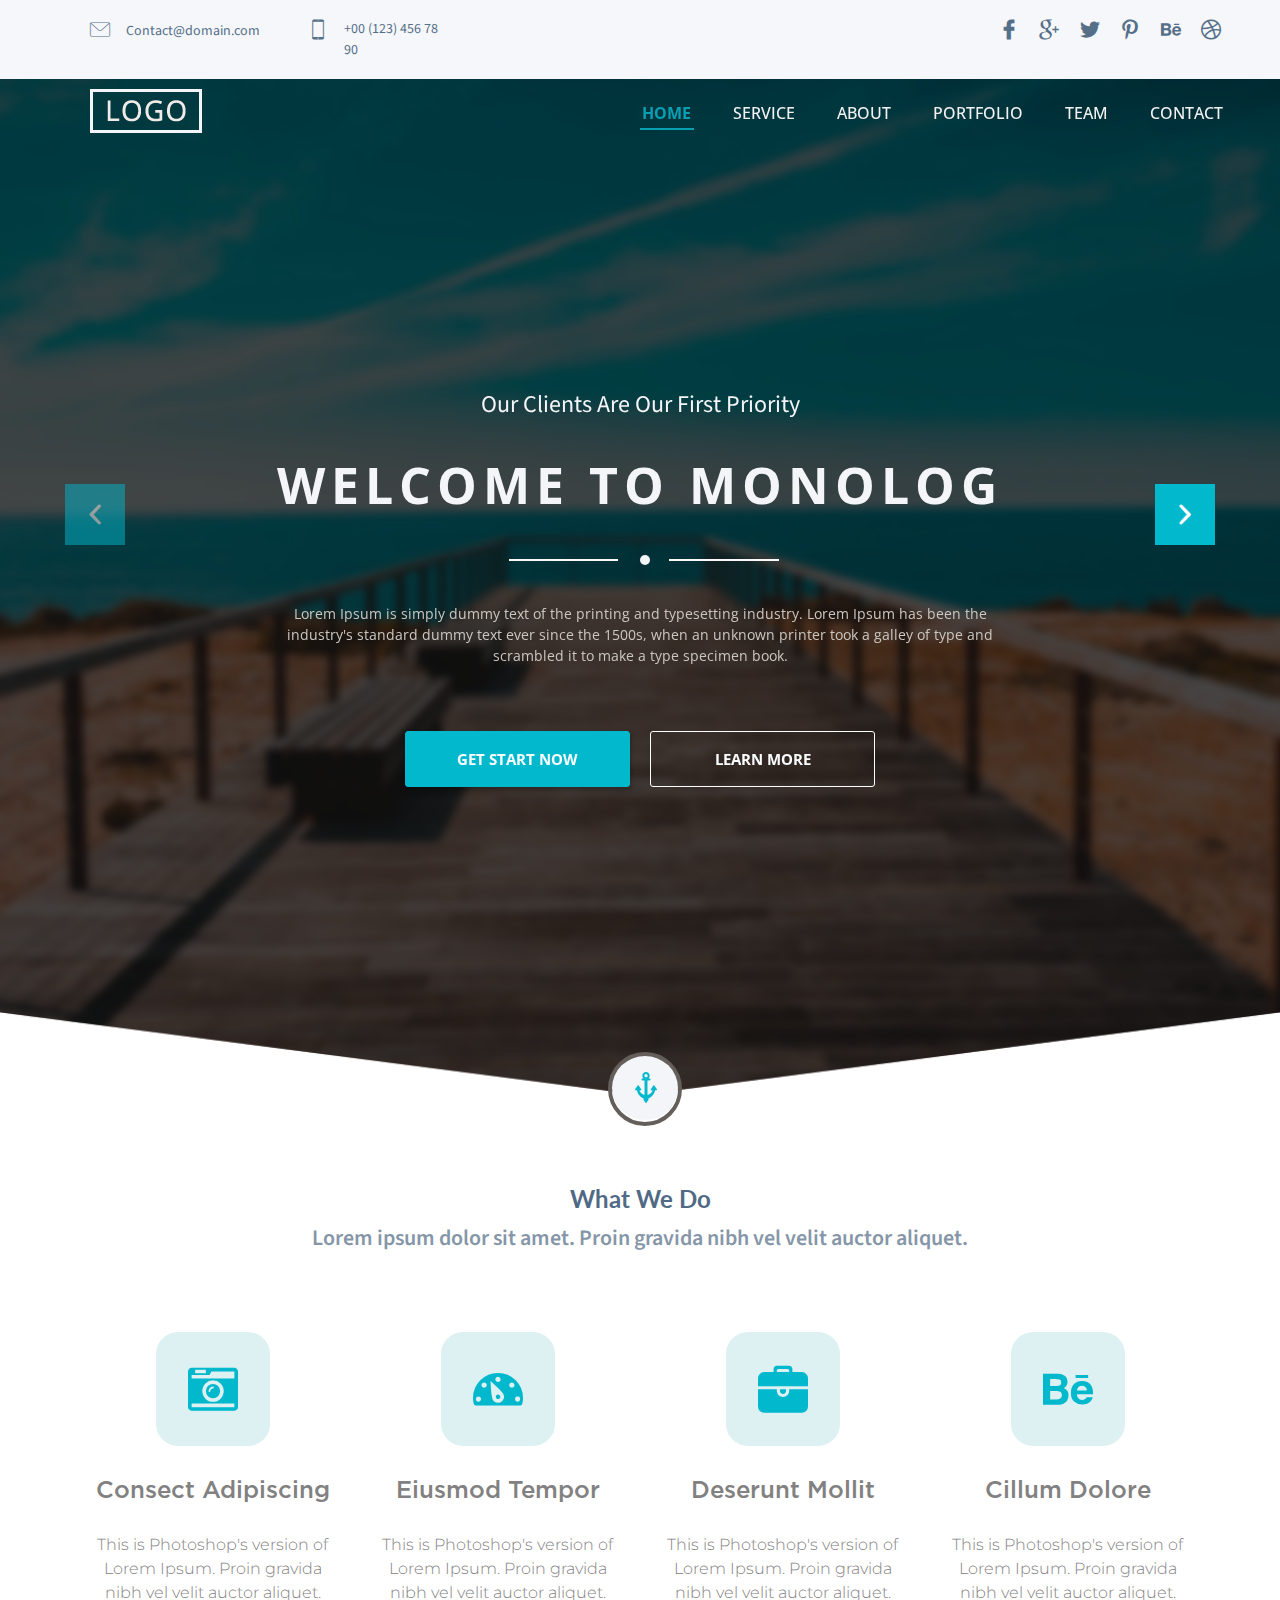
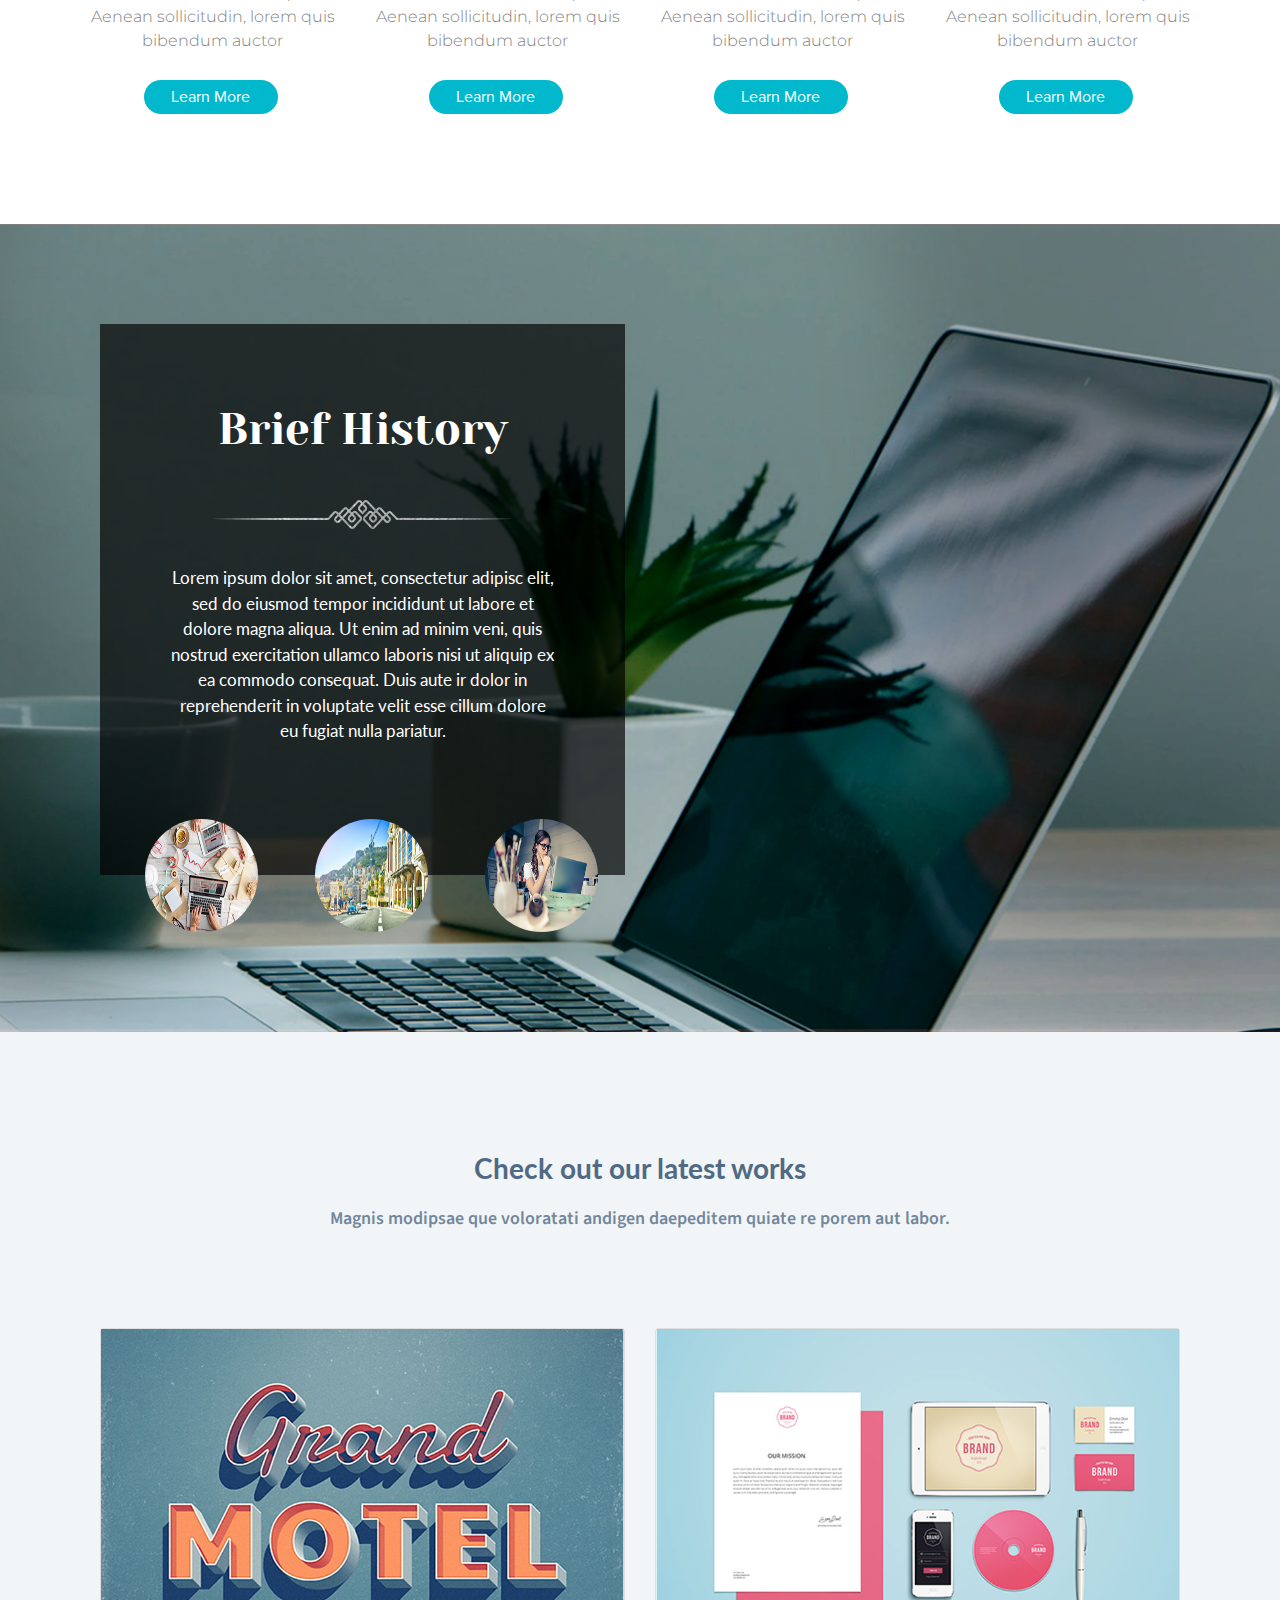
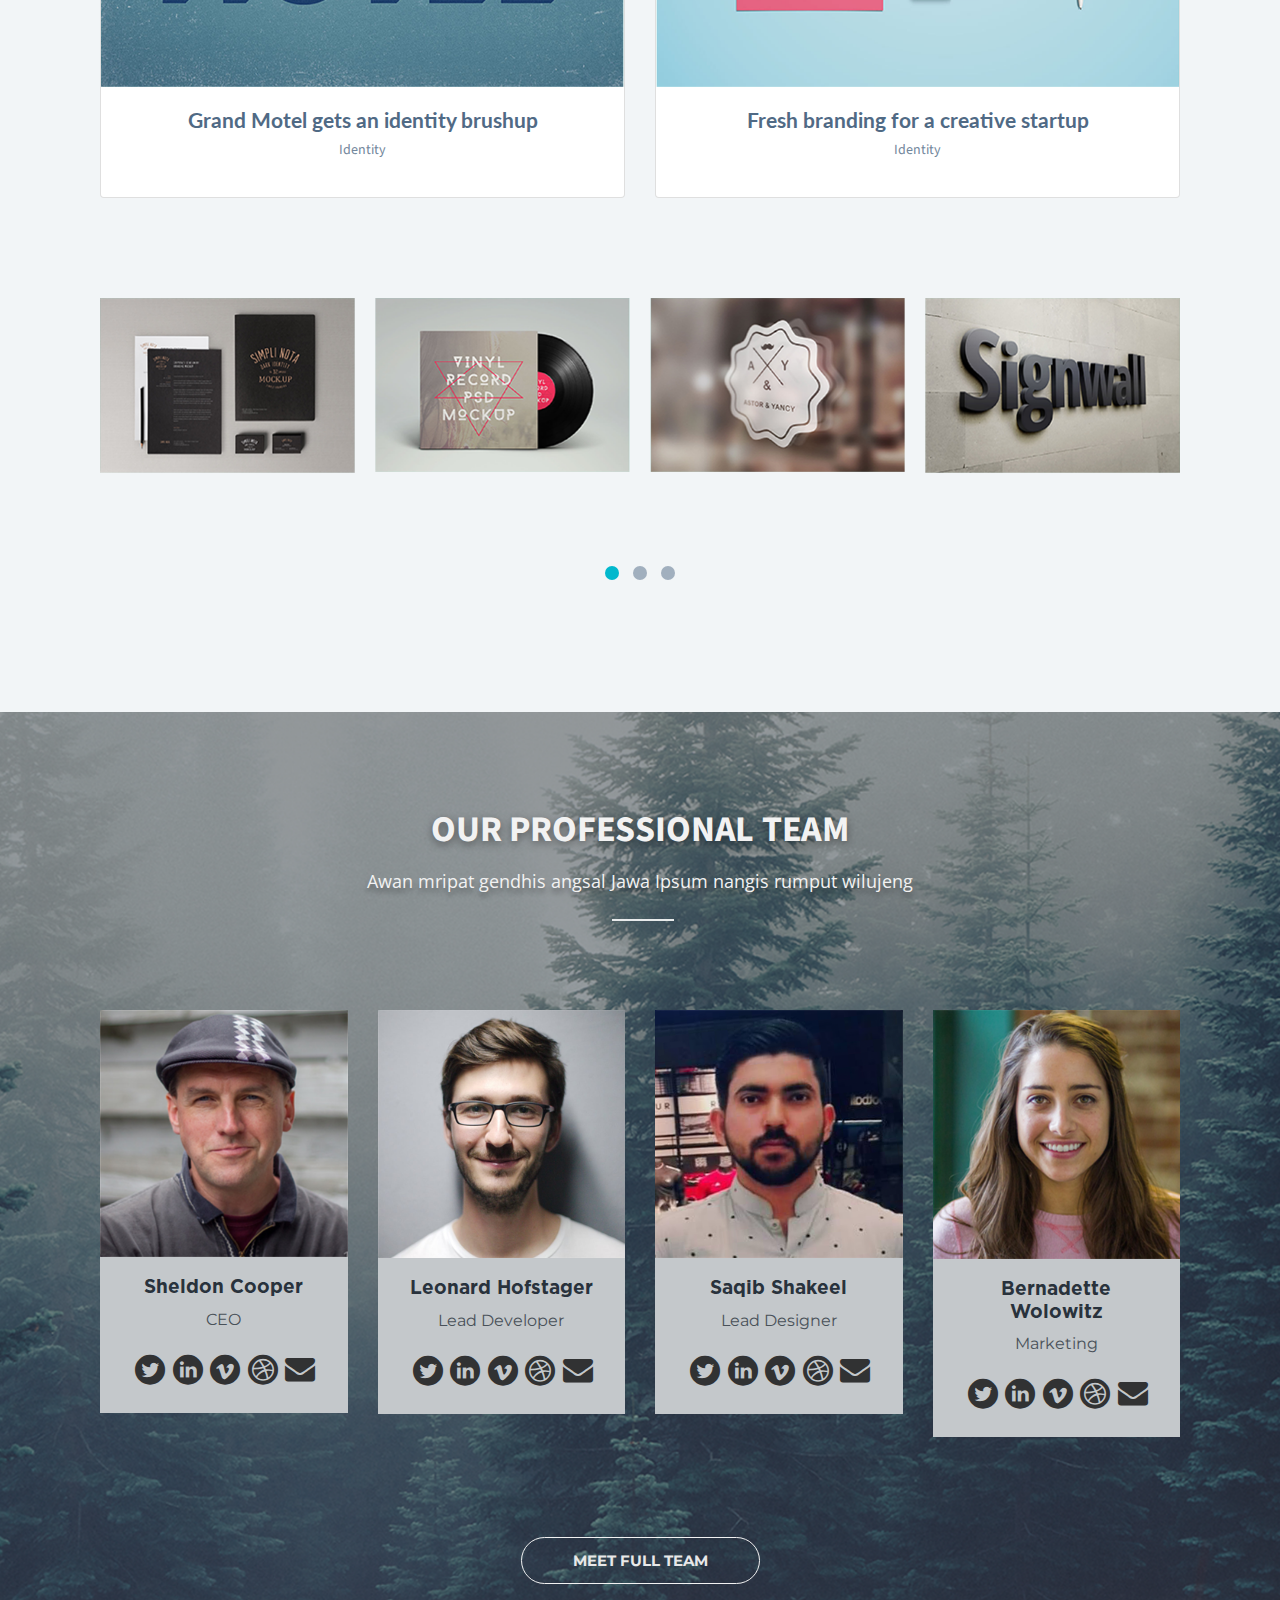
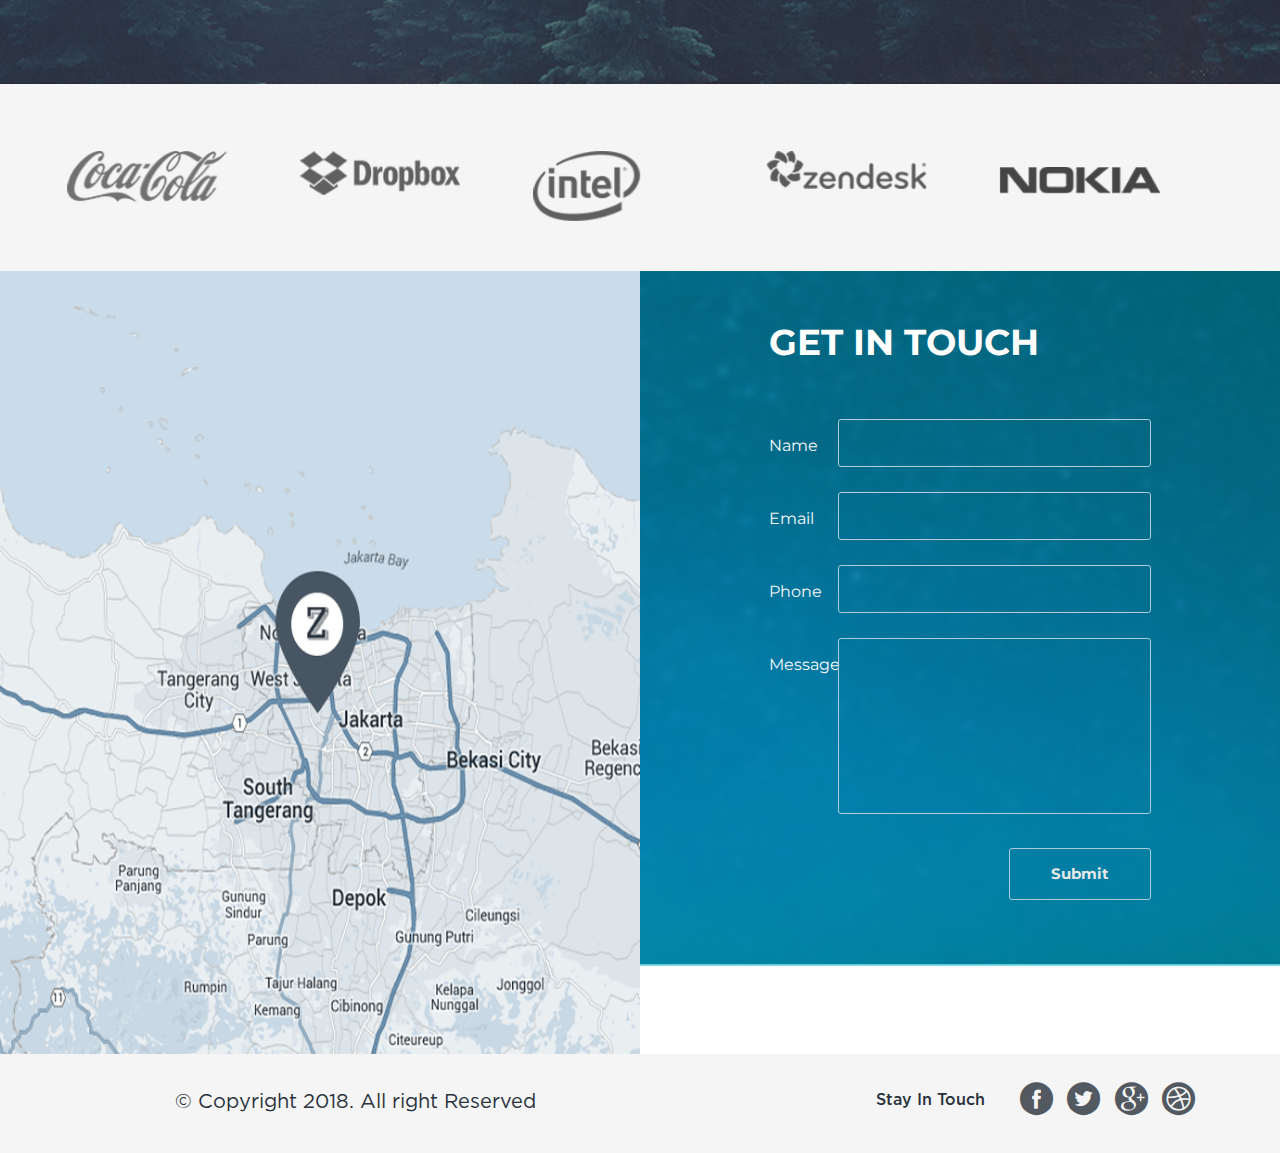
==== commit bef14e51: "Update the structer of the index file" ====
--- a/Professional-Four/index.html
+++ b/Professional-Four/index.html
@@ -52,7 +52,7 @@
     <section id="home">
         <div class="borders left-border"></div>
         <div class="borders right-border"></div>
-        <nav class="navbar navbar-expand-lg ">
+        <nav class="navbar navbar-expand-lg fixed-top" style="margin-top: 4rem;">
             <div class="container-fluid nav-padding">
                 <a class="navbar-brand" href="index.html">
                     <img src="assets/Images/logo.png" class="img-fluid media-logo-width" />
@@ -86,7 +86,7 @@
                 </div>
             </div>
         </nav>
-        <div id="owl-two" class="owl-carousel owl-theme mt--90">
+        <div id="owl-two" class="owl-carousel owl-theme">
             <div>
                 <div class="some" style="background-image: url('assets/Images/main-banner.png');">
                     <div class="content-setting">
--- a/Professional-Four/assets/Bootstrap4/css/styles.css
+++ b/Professional-Four/assets/Bootstrap4/css/styles.css
@@ -129,9 +129,7 @@
 }
 
 
-#home .nav-bg-color {
-    background-color: transparent;
-}
+
 
 .sleep {
     padding: 15px 100px 15px 100px;
@@ -159,6 +157,7 @@
 
 .nav-bg-color {
     background: #506a85 !important;
+    margin-top: 0 !important;
 }
 
 .nav-trans {
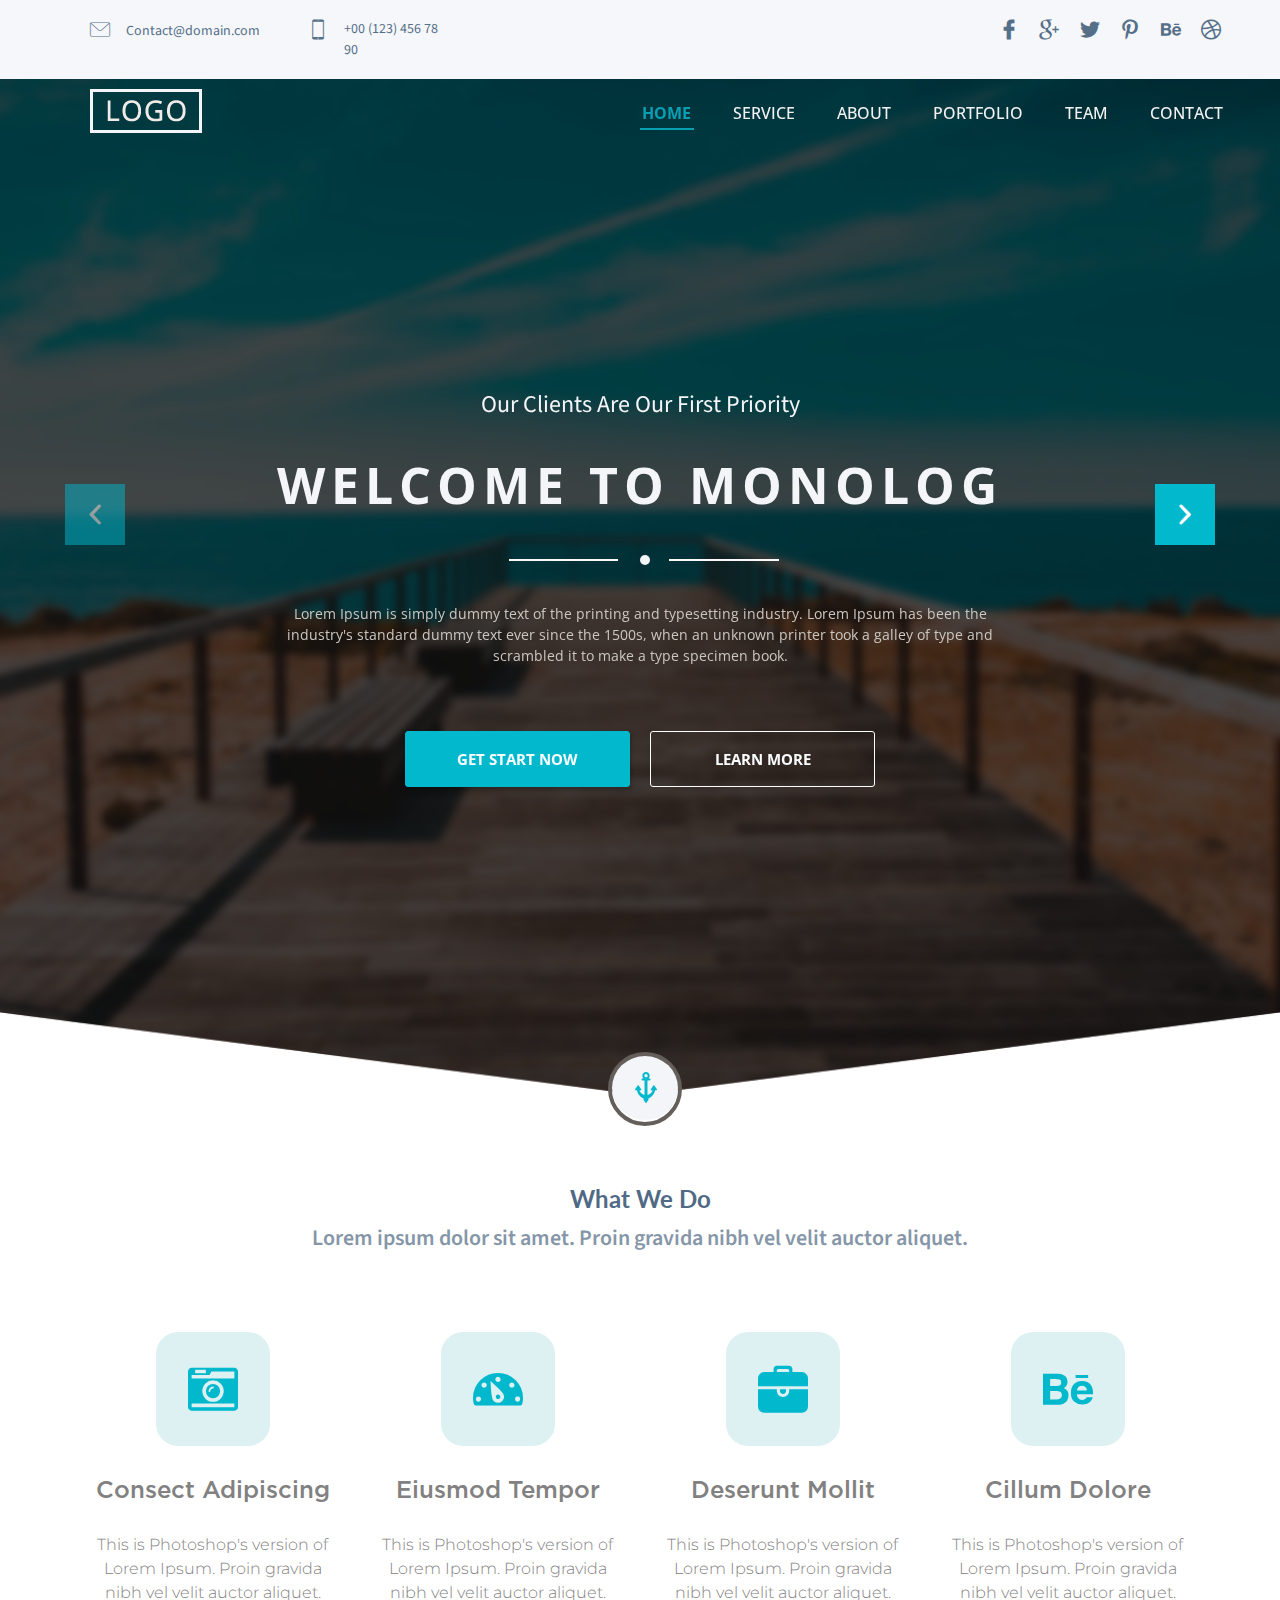
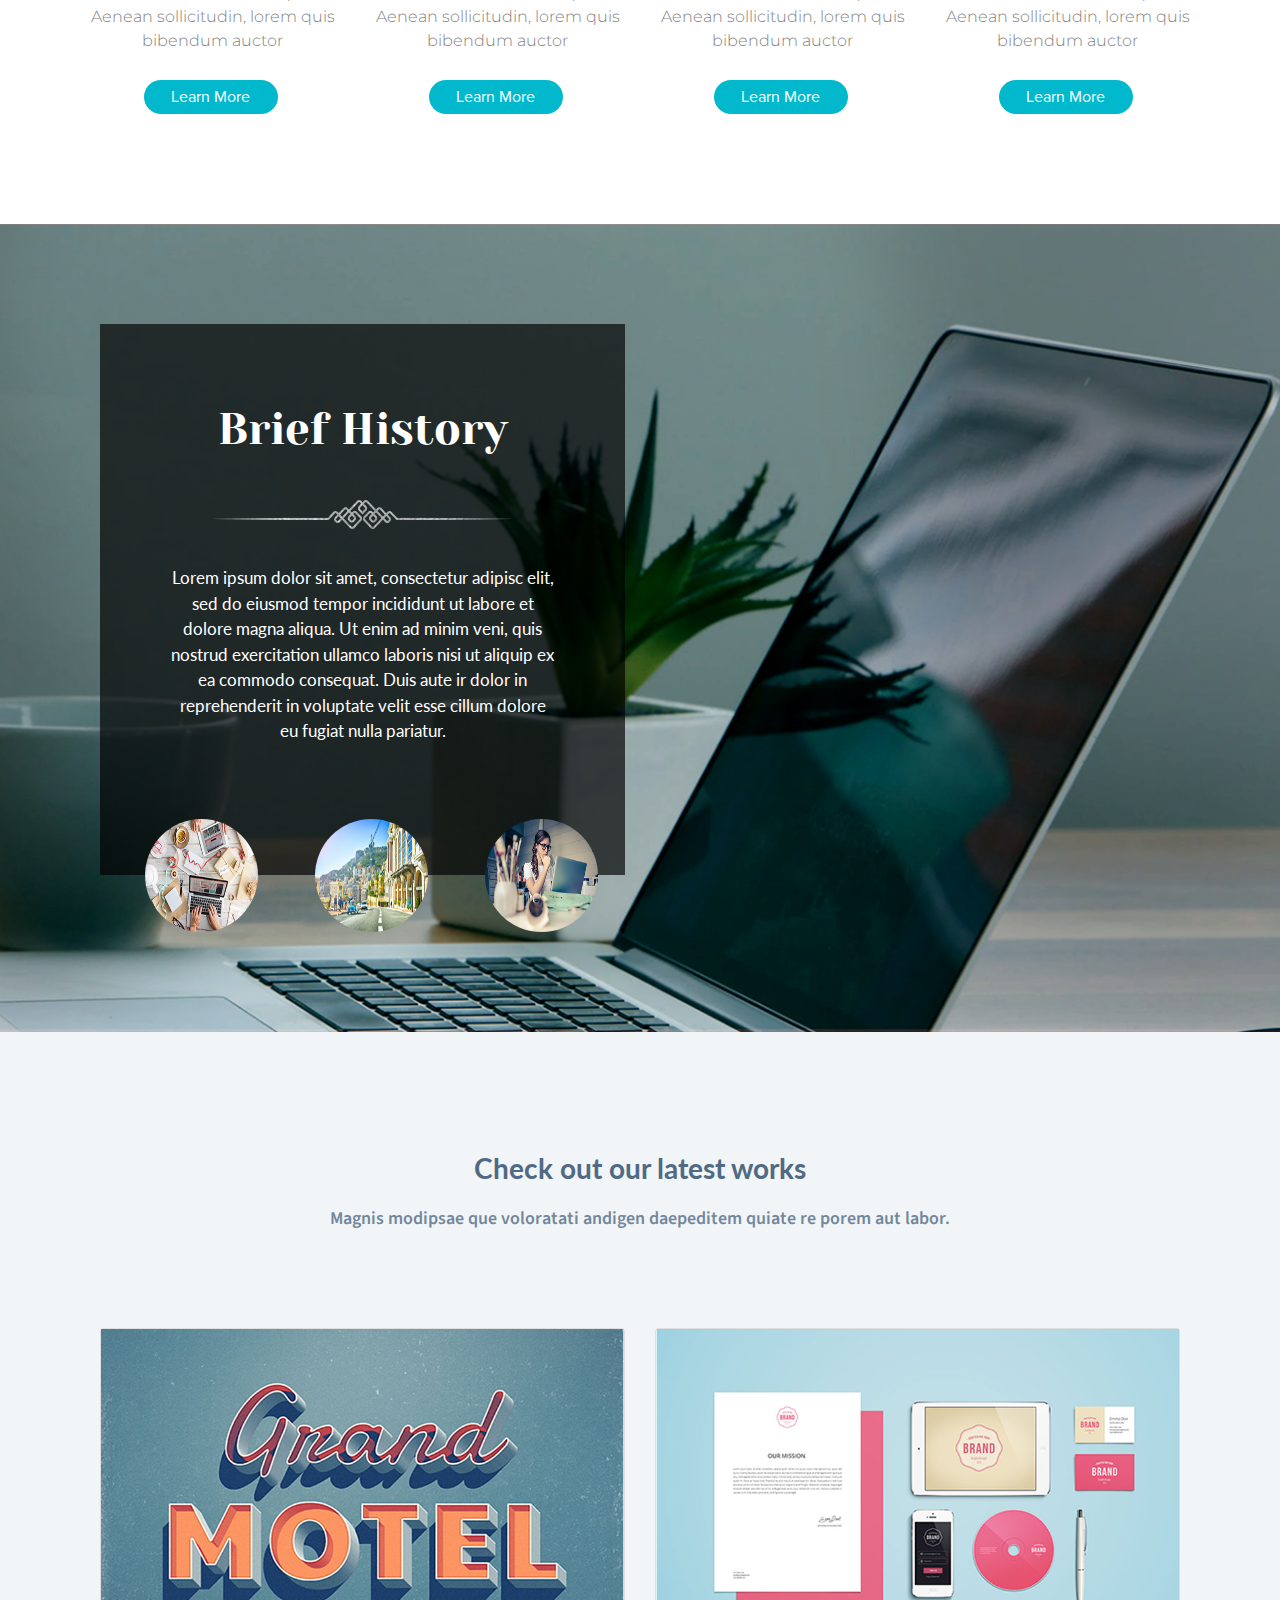
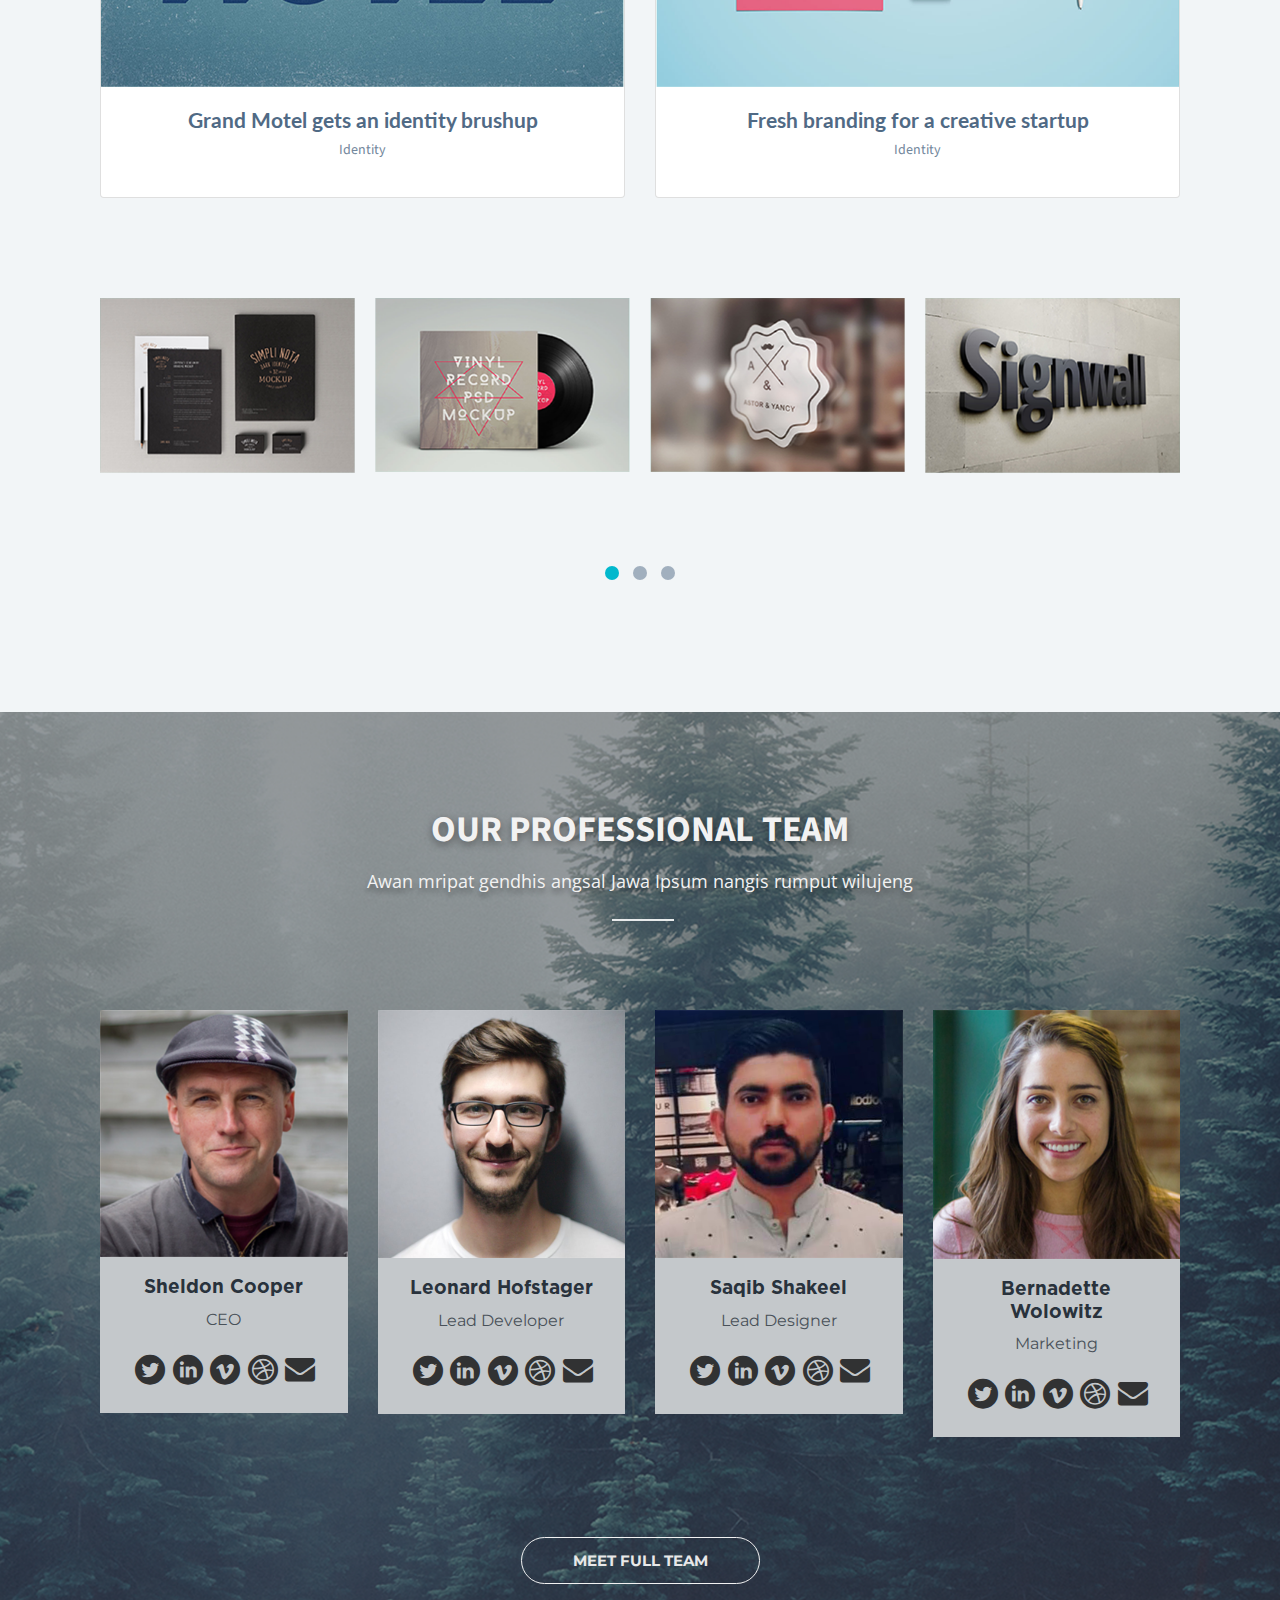
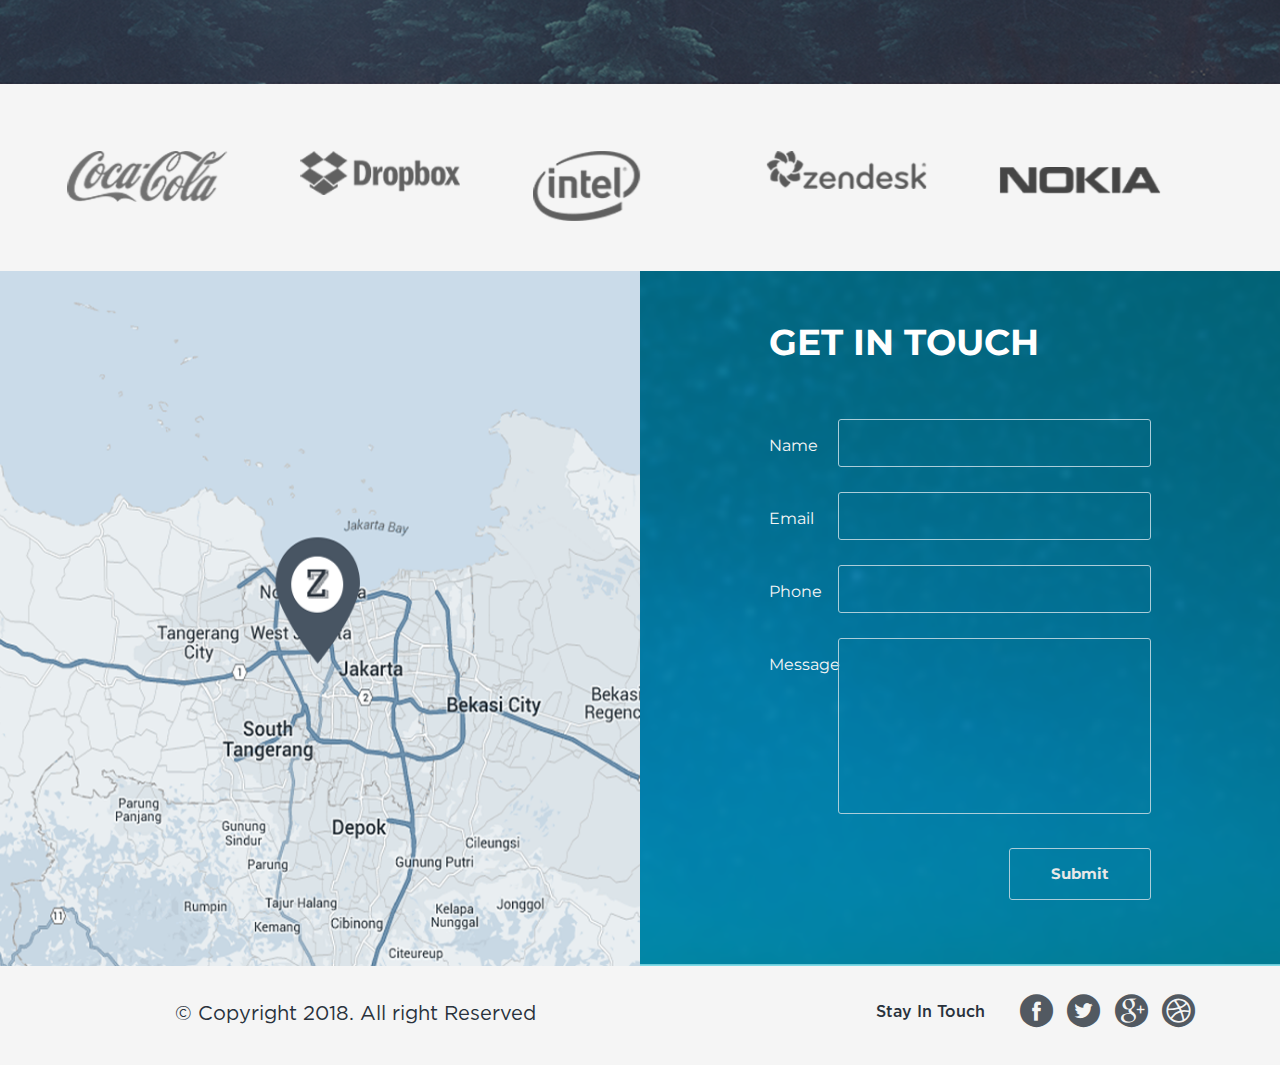
==== commit fdbd3334: "Update fix the Samll Issues and Remove extra files" ====
--- a/Professional-Four/index.html
+++ b/Professional-Four/index.html
@@ -52,8 +52,8 @@
     <section id="home">
         <div class="borders left-border"></div>
         <div class="borders right-border"></div>
-        <nav class="navbar navbar-expand-lg fixed-top" style="margin-top: 4rem;">
-            <div class="container-fluid nav-padding">
+        <nav class="navbar navbar-expand-lg fixed-top margin-tops">
+            <div class="container-fluid nav-padding ">
                 <a class="navbar-brand" href="index.html">
                     <img src="assets/Images/logo.png" class="img-fluid media-logo-width" />
                 </a>
@@ -488,10 +488,10 @@
     <section id="contact">
         <div class="row no-gutters text-left">
             <div class="col-md-6 p-0">
-                <img src="assets/Images/map.png" class="img-fluid media-height media-map-height" />
+                <img src="assets/Images/map.png" class="w-100 h-100" />
             </div>
             <div class="col-md-6 p-0">
-                <div class="bg-contact-banner" style="background-image: url('assets/Images/contact-banner.png');">
+                <div class="bg-contact-banner h-100" style="background-image: url('assets/Images/contact-banner.png');">
                     <h2 class="touch-text">Get in Touch</h2>
                     <form action="/" method="post" class="mt-55">
                         <div class="form-group row">
--- a/Professional-Four/assets/Bootstrap4/css/styles.css
+++ b/Professional-Four/assets/Bootstrap4/css/styles.css
@@ -1,4 +1,4 @@
-﻿/*================================= 
+﻿/*=================================
         Font-Family's Start
   =================================*/
 @font-face {
@@ -31,7 +31,7 @@
 font-family: 'Lato', sans-serif;
 font-family: 'Montserrat', sans-serif;
 */
-/*================================= 
+/*=================================
         Font-Family's End
   =================================*/
 
@@ -44,7 +44,7 @@
     scroll-behavior: smooth;
 }
 
-/*================================= 
+/*=================================
         Top Section Styling
   =================================*/
 #top-nav {
@@ -104,7 +104,7 @@
     color: #566f89;
 }
 
-/*================================= 
+/*=================================
     Navbar Section Styling
   =================================*/
 .full-bg-banner {
@@ -131,6 +131,7 @@
 
 
 
+
 .sleep {
     padding: 15px 100px 15px 100px;
     transition: all .4s ease-in-out;
@@ -153,6 +154,10 @@
 #my-nav-brand .navbar-brand {
     display: inline;
     margin-right: 0;
+}
+
+#home .margin-tops {
+    margin-top: 4rem;
 }
 
 .nav-bg-color {
@@ -433,7 +438,7 @@
     bottom: 570px;
     position: absolute;
 }
-/*================================= 
+/*=================================
         What Section Styling
   =================================*/
 .what-text {
@@ -482,7 +487,7 @@
     border-radius: 27px;
     font-family: 'ProximaNova-Regular';
 }
-/*================================= 
+/*=================================
       History Section Styling
   =================================*/
 #history {
@@ -516,7 +521,7 @@
         font-weight: 400;
         font-family: 'Lato', sans-serif;
     }
-/*================================= 
+/*=================================
       Work Section Styling
   =================================*/
 #work {
@@ -573,7 +578,7 @@
         height: 14px;
         background: #a1afbe;
     }
-/*================================= 
+/*=================================
       Team Section Styling
   =================================*/
 #team {
@@ -652,14 +657,14 @@
             color: #313233;
             text-decoration: none;
         }
-/*================================= 
+/*=================================
       Client Section Styling
   =================================*/
 #clients {
     padding: 67px 67px 50px 67px;
     background: #f5f5f5;
 }
-/*================================= 
+/*=================================
      Contact Section Styling
   =================================*/
 #contact .bg-contact-banner {
@@ -756,7 +761,7 @@
         text-decoration: none;
     }
 
-/*================================= 
+/*=================================
           Read More Styling
   =================================*/
 .comments-space {
@@ -1503,6 +1508,15 @@
         padding: 15px 32px 2px 45px;
     }
 
+    #home .outer-circle {
+        bottom: -20px;
+        left: 45.5%;
+    }
+
+    #home .content-setting {
+        padding: 330px 0 250px 0;
+    }
+
     #home .active .nav-link::after {
         content: '';
         left: 45%;
@@ -1547,9 +1561,7 @@
         padding: 10px;
     }
 
-    #home .content-setting {
-        padding: 250px 0;
-    }
+
 
     #home .owl-carousel .owl-nav button.owl-next {
         bottom: 520px;
@@ -1657,8 +1669,13 @@
         padding: 10px;
     }
 
+    #home .outer-circle {
+        bottom: -20px;
+        left: 45.5%;
+    }
+
     #home .content-setting {
-        padding: 250px 0;
+        padding: 330px 0 250px 0;
     }
 
     #home .owl-carousel .owl-nav button.owl-next {
@@ -1724,7 +1741,7 @@
     }
 }
 
-@media screen and (max-width: 768px) {
+@media screen and (max-width: 769px) {
     #top-nav {
         padding: 15px 32px 2px 45px;
     }
@@ -1764,8 +1781,13 @@
         padding: 10px;
     }
 
+    #home .outer-circle {
+        bottom: -20px;
+        left: 45.5%;
+    }
+
     #home .content-setting {
-        padding: 250px 0;
+        padding: 330px 0 250px 0;
     }
 
     #home .owl-carousel .owl-nav button.owl-next {
@@ -1831,11 +1853,22 @@
     }
 }
 
-@media screen and (max-width: 414px) {
+@media screen and (max-width: 415px) {
     #home .nav-padding {
         padding: 20px 24px 0px 14px;
     }
 
+    #home .margin-tops {
+        margin-top: 5.6rem;
+    }
+
+    #home .content-setting {
+        padding: 320px 0 200px 0;
+    }
+
+    .nav-bg-color {
+        margin-top: !important;
+    }
 
     #top-nav {
         padding: 15px 14px 2px 20px;
@@ -1912,9 +1945,7 @@
         border-right-width: 414px !important;
     }
 
-    #home .content-setting {
-        padding: 200px 0;
-    }
+
 
     .what-text {
         font-size: 20px;
@@ -1984,6 +2015,14 @@
 }
 
 @media screen and (max-width: 411px) {
+    #home .margin-tops {
+        margin-top: 5.6rem;
+    }
+
+    #home .content-setting {
+        padding: 320px 0 200px 0;
+    }
+
     #home .left-border {
         border-left-width: 411px !important;
     }
@@ -1994,11 +2033,11 @@
 
     #home .outer-circle {
         bottom: -11px;
-        left: 45.5%;
-    }
-}
-
-@media screen and (max-width: 375px) {
+        left: 42.5%;
+    }
+}
+
+@media screen and (max-width: 376px) {
     #home .left-border {
         border-left-width: 375px !important;
     }
@@ -2006,13 +2045,28 @@
     #home .right-border {
         border-right-width: 375px !important;
     }
-}
-
-@media screen and (max-width: 360px) {
+
+    #home .margin-tops {
+        margin-top: 5.6rem;
+    }
+
+    #home .content-setting {
+        padding: 320px 0 200px 0;
+    }
+}
+
+@media screen and (max-width: 361px) {
     /*.row {
         margin-left: 0 !important;
         margin-right: 0 !important;
     }*/
+    #home .margin-tops {
+        margin-top: 5.6rem;
+    }
+
+    #home .content-setting {
+        padding: 330px 0 200px 0;
+    }
 
     #top-nav {
         padding: 15px 11px 2px 11px;
@@ -2048,7 +2102,7 @@
     }
 
     #home .outer-circle {
-        bottom: -25px;
+        bottom: -11px;
         left: 43.5%;
     }
 
@@ -2248,9 +2302,13 @@
     }
 }
 
-@media screen and (max-width: 823px) and (orientation: landscape) {
+@media screen and (max-width: 824px) and (orientation: landscape) {
     #top-nav {
         padding: 15px 32px 2px 45px;
+    }
+
+    #home .content-setting {
+        padding: 330px 0 250px 0;
     }
 
     #home .active .nav-link::after {
@@ -2301,9 +2359,6 @@
         padding: 10px;
     }
 
-    #home .content-setting {
-        padding: 250px 0;
-    }
 
     #home .owl-carousel .owl-nav button.owl-next {
         bottom: 520px;
@@ -2387,9 +2442,17 @@
         padding: 15px 23px 14px 19px;
     }
 
-        #top-nav .top-align {
-            text-align: center !important;
-        }
+    #home .margin-tops {
+        margin-top: 5.6rem;
+    }
+
+    #home .content-setting {
+        padding: 330px 0 250px 0;
+    }
+
+    #top-nav .top-align {
+        text-align: center !important;
+    }
 
     .media-ml-30 {
         margin-left: 37%;
@@ -2441,9 +2504,6 @@
         padding: 10px;
     }
 
-    #home .content-setting {
-        padding: 250px 0;
-    }
 
     #home .owl-carousel .owl-nav button.owl-next {
         bottom: 520px;
@@ -2543,9 +2603,17 @@
         padding: 15px 23px 14px 19px;
     }
 
-        #top-nav .top-align {
-            text-align: center !important;
-        }
+    #home .margin-tops {
+        margin-top: 5.6rem;
+    }
+
+    #home .content-setting {
+        padding: 330px 0 250px 0;
+    }
+
+    #top-nav .top-align {
+        text-align: center !important;
+    }
 
     .media-ml-30 {
         margin-left: 37%;
@@ -2597,9 +2665,6 @@
         padding: 10px;
     }
 
-    #home .content-setting {
-        padding: 250px 0;
-    }
 
     #home .owl-carousel .owl-nav button.owl-next {
         bottom: 520px;
@@ -2693,14 +2758,22 @@
     }
 }
 
-@media screen and (max-width: 731px) and (orientation: landscape) {
+@media screen and (max-width: 732px) and (orientation: landscape) {
     #top-nav {
         padding: 15px 23px 14px 19px;
     }
 
-        #top-nav .top-align {
-            text-align: center !important;
-        }
+    #home .margin-tops {
+        margin-top: 5.6rem;
+    }
+
+    #home .content-setting {
+        padding: 330px 0 250px 0;
+    }
+
+    #top-nav .top-align {
+        text-align: center !important;
+    }
 
     .media-ml-30 {
         margin-left: 37%;
@@ -2752,9 +2825,7 @@
         padding: 10px;
     }
 
-    #home .content-setting {
-        padding: 250px 0;
-    }
+
 
     #home .owl-carousel .owl-nav button.owl-next {
         bottom: 520px;
@@ -2848,7 +2919,7 @@
     }
 }
 
-@media screen and (max-width: 667px) and (orientation: landscape) {
+@media screen and (max-width: 668px) and (orientation: landscape) {
     #top-nav {
         padding: 15px 23px 14px 19px;
     }
@@ -2907,9 +2978,7 @@
         padding: 10px;
     }
 
-    #home .content-setting {
-        padding: 250px 0;
-    }
+
 
     #home .owl-carousel .owl-nav button.owl-next {
         bottom: 520px;
@@ -3007,7 +3076,7 @@
     }
 }
 
-@media screen and (max-width: 640px) and (orientation: landscape) {
+@media screen and (max-width: 641px) and (orientation: landscape) {
     #top-nav {
         padding: 15px 23px 14px 19px;
     }
@@ -3066,9 +3135,7 @@
         padding: 10px;
     }
 
-    #home .content-setting {
-        padding: 250px 0;
-    }
+
 
     #home .owl-carousel .owl-nav button.owl-next {
         bottom: 520px;
